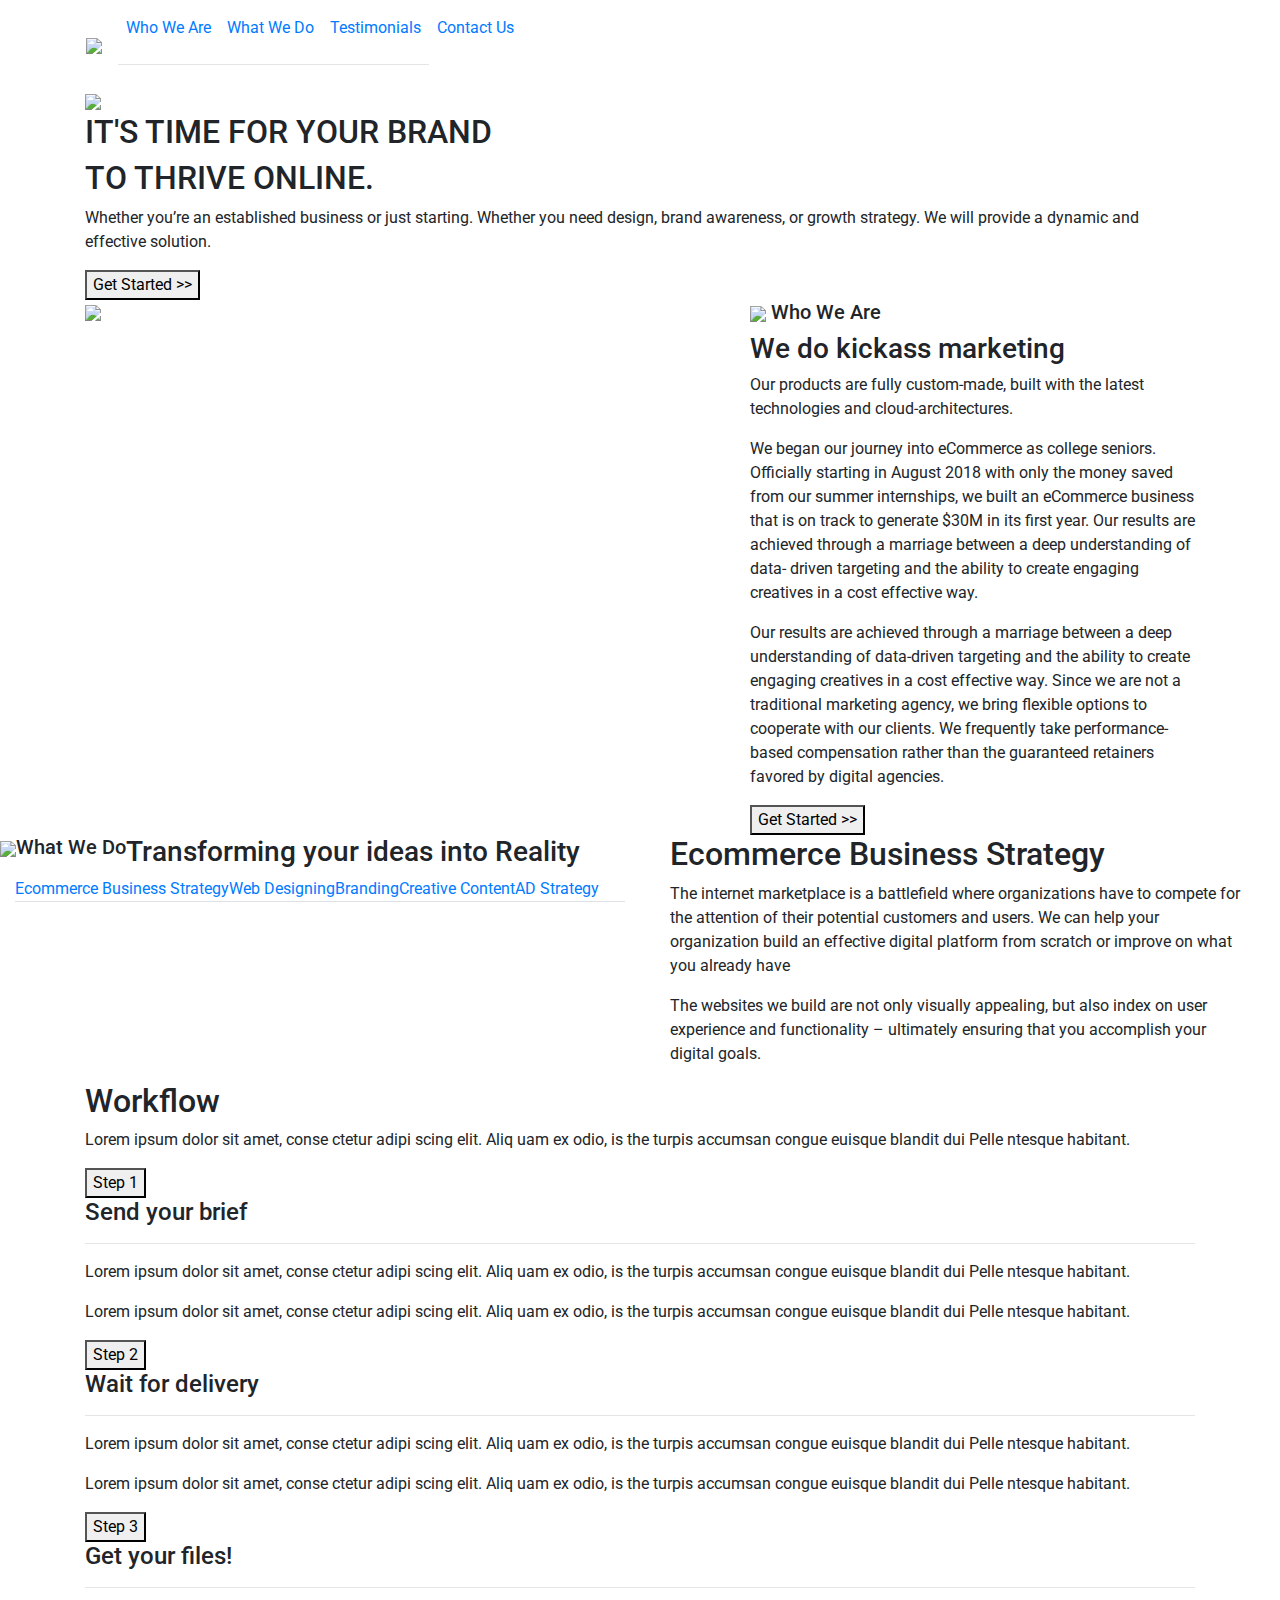
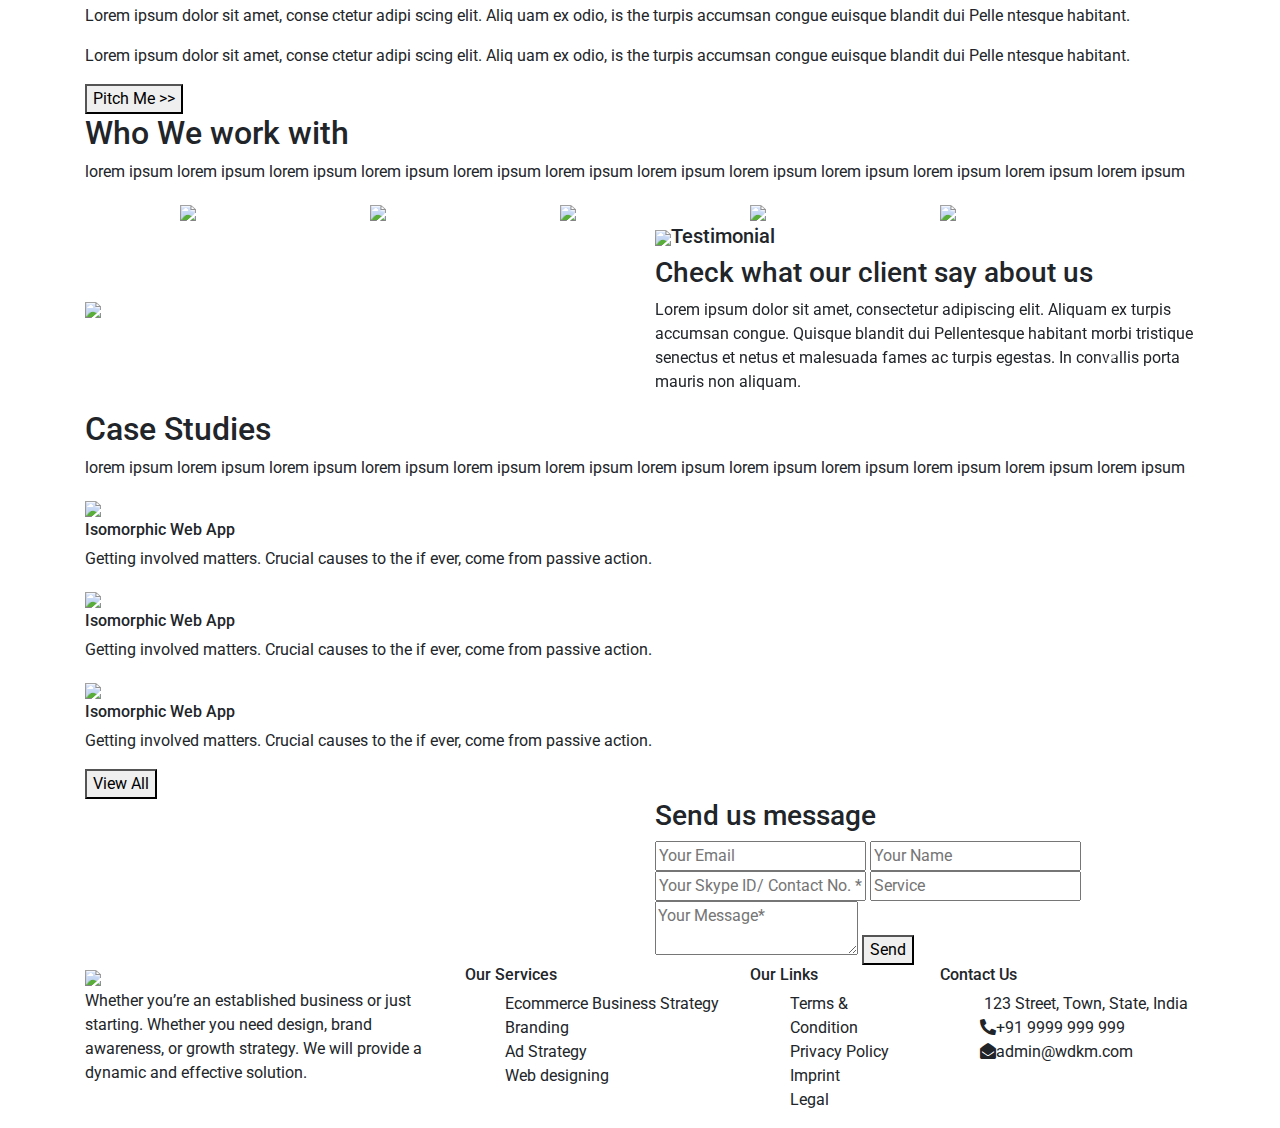
==== index.html @ 10e19248 "Add files via upload" ====
<!DOCTYPE html>
<html lang="en">
	<head>
		<title>We Do Kick Ass Marketing</title>
		<meta charset="utf-8">
		<meta name="viewport" content="width=device-width, initial-scale=1, shrink-to-fit=no">
		<link rel="icon" href="Assests/favicon.png">
		<link href="https://fonts.googleapis.com/css?family=Roboto:300,400,500,700,900" rel="stylesheet">
		<link rel="stylesheet" href="css/animate.css">
		<link rel="stylesheet" href="css/owl.carousel.min.css">
		<link rel="stylesheet" href="css/owl.theme.default.min.css">
		<link rel="stylesheet" href="https://maxcdn.bootstrapcdn.com/bootstrap/4.4.1/css/bootstrap.min.css">
		<link rel="stylesheet" href="css/style.css">
		<link rel="stylesheet" type="text/css" href="Assests/Font/style.css">
		<link rel="stylesheet" href="https://pro.fontawesome.com/releases/v5.12.0/css/all.css">
	</head>
	<body>
		<!-- Navbar Start -->

		<nav class="container navbar navbar-expand-sm">
  			<!-- Brand -->
  			<a class="navbar-brand" href="#"><img src="Assests/logo.png"></a>

  			<!-- Toggler/collapsibe Button -->
  			<button class="navbar-toggler" type="button" data-toggle="collapse" data-target="#collapsibleNavbar">
  			  <span class="navbar-toggler-icon"></span>
  			</button>

  			<!-- Navbar links -->
  			<div class="collapse navbar-collapse" id="collapsibleNavbar">
  			  <ul class="navbar-nav">
  			    <li class="nav-item">
  			      <a class="nav-link" href="#">Who We Are</a>
  			      <hr class="line_sec">
  			    </li>
  			    <li class="nav-item">
  			      <a class="nav-link" href="#">What We Do</a>
  			      <hr class="line_sec">
  			    </li>
  			    <li class="nav-item">
  			      <a class="nav-link" href="#">Testimonials</a>
  			      <hr class="line_sec">
  			    </li>
  			    <li class="nav-item">
  			      <a class="nav-link" href="#">Contact Us</a>
  			    </li>
  			  </ul>
  			</div>
		</nav>

		<!-- Navbar End -->

		<!-- Banner Section Start-->

		<section id="banner">
			<div class="container">
				<div class="banner_img">
					<img src="Assests/PNG/Banner 2.png">
				</div>
				<div class="banner_text">
					<h2>IT'S TIME
					FOR YOUR BRAND</h2>
					<h2>TO THRIVE ONLINE.</h2>
					<p>Whether you’re an established business or just starting. Whether
						you need design, brand awareness, or growth strategy. We will
						provide a dynamic and effective solution.</p>

					<button class="button1"> Get Started >></button>
				</div>					
			</div>
		</section>

		<!-- Banner Section End -->

		<!-- Who we are start -->

		<section id="whoweare">
			<div class="container">
				<div class="row">
					<div class="col-md-7 col-lg-7 col-4 col-sm-5">
						<div class="whoweare_img">
							<img src="Assests/PNG/What We Do.png">
						</div>
					</div>
					<div class="col-md-5 col-lg-5 col-8 col-sm-7">
						<div class="whoweare_text">

							<h5> <img src="Assests/PNG/Pointer.png" class="pointer">  Who We Are</h5>
							<h3>We do kickass marketing</h3>
							<p class="p1">Our products are fully custom-made, built with the latest technologies and cloud-architectures.</p>
							<p>We began our journey into eCommerce
								as college seniors. Officially starting in
								August 2018 with only the money saved
								from our summer internships, we built
								an eCommerce business that is on track
								to generate $30M in its first year. Our
								results are achieved through a marriage
								between a deep understanding of data-
								driven targeting and the ability to
								create engaging creatives in a cost
								effective way.
							</p>
							<p class="p2">Our results are achieved through a marriage between a deep
							   understanding of data-driven targeting and the ability to create
							   engaging creatives in a cost effective way. Since we are not a
							   traditional marketing agency, we bring flexible options to
							   cooperate with our clients. We frequently take performance-based
							   compensation rather than the guaranteed retainers favored by
							   digital agencies.
							</p>

							<button class="button1"> Get Started >></button>
						</div>
					</div>
				</div>					
			</div>
		</section>

		<!-- Who we are End -->

		<!-- Start Services Section ==================================== -->

<section id="services">
	<div class="container-fluid">
		<div class="row">
			<div class="col-md-6 tab_sec">
				<div class="row">
					<h5> <img src="Assests/PNG/Pointer.png" class="pointer">What We Do</h5><br/>
					<h3>Transforming your ideas into Reality </h3>
					<div class="col-md-12 col-12 col-sm-12">
						<ul class="nav nav-tabs" id="tab_col">
    						<li><a href="javascript:void(0)" onclick="openCity(event, 'London');"><div class="tablink">Ecommerce Business Strategy</div></a></li>
    						<li><a href="javascript:void(0)" onclick="openCity(event, 'Paris');"><div class="tablink">Web Designing</div></a></li>
    						<li><a href="javascript:void(0)" onclick="openCity(event, 'Tokyo');"><div class="tablink">Branding</div></a></li>
    						<li><a href="javascript:void(0)" onclick="openCity(event, 'Aus');"><div class="tablink">Creative Content </div></a></li>
    						<li><a href="javascript:void(0)" onclick="openCity(event, 'Germany');"><div class="tablink">AD Strategy</div></a></li>
  						</ul>
  					</div>
  				</div>
  			</div>
  			<div class="col-md-6 box_2">
    			<div class="tab-content">
    				<div id="London" class="container city">
    					<h2>Ecommerce Business Strategy</h2>
    					<p>The internet marketplace is a battlefield where organizations have to compete for the attention of their potential customers and users. We can help your organization build an effective digital platform from scratch or improve on what you already have</p>
    					<p>The websites we build are not only visually appealing, but also index on user experience and functionality – ultimately ensuring that you accomplish your digital goals.</p>
  					</div>
  					<div id="Paris" class="container city" style="display:none">
  				  		<h2>Web Designing</h2>
    					<p>The internet marketplace is a battlefield where organizations have to compete for the attention of their potential customers and users. We can help your organization build an effective digital platform from scratch or improve on what you already have</p>
    					<p>The websites we build are not only visually appealing, but also index on user experience and functionality – ultimately ensuring that you accomplish your digital goals.</p>
  					</div>
  					<div id="Tokyo" class="container city" style="display:none">
  						<h2>Branding</h2>
    					<p>The internet marketplace is a battlefield where organizations have to compete for the attention of their potential customers and users. We can help your organization build an effective digital platform from scratch or improve on what you already have</p>
    					<p>The websites we build are not only visually appealing, but also index on user experience and functionality – ultimately ensuring that you accomplish your digital goals.</p>
  					</div>
  					<div id="Aus" class="container city" style="display:none">
  						<h2>Creative Content</h2>
    					<p>The internet marketplace is a battlefield where organizations have to compete for the attention of their potential customers and users. We can help your organization build an effective digital platform from scratch or improve on what you already have</p>
    					<p>The websites we build are not only visually appealing, but also index on user experience and functionality – ultimately ensuring that you accomplish your digital goals.</p>
  					</div>
  					<div id="Germany" class="container city" style="display:none">
  						<h2>AD Strategy</h2>
    					<p>The internet marketplace is a battlefield where organizations have to compete for the attention of their potential customers and users. We can help your organization build an effective digital platform from scratch or improve on what you already have</p>
    					<p>The websites we build are not only visually appealing, but also index on user experience and functionality – ultimately ensuring that you accomplish your digital goals.</p>
  					</div>
  				</div>
  			</div> 		<!-- End row -->
  		</div>
	</div>   	<!-- End container -->
</section>   
	
		<!-- End section -->

		<!-- Workflow Start -->

		<section id="workflow">
			<div class="container">
				<div class="section-heading">
					<h2>Workflow</h2>
				</div>
				<p class="pitch">Lorem ipsum dolor sit amet, conse ctetur adipi scing elit. Aliq uam ex odio, is the turpis accumsan congue euisque blandit dui Pelle ntesque habitant.</p>

				<div class="owlCarousel owl-carousel box-wrap">
					<div class="item">
						<div class="box">
							<button class="button2"> Step 1</button>
							<h4>Send your brief</h4>
							<hr/>
							<p>Lorem ipsum dolor sit amet, conse ctetur adipi scing elit. Aliq uam ex odio, is the turpis accumsan congue euisque blandit dui Pelle ntesque habitant.</p>
							<p>Lorem ipsum dolor sit amet, conse ctetur adipi scing elit. Aliq uam ex odio, is the turpis accumsan congue euisque blandit dui Pelle ntesque habitant.</p>
						</div>
					</div>

					<div class="item">
						<div class="box">
							<button class="button2"> Step 2</button>
							<h4>Wait for delivery</h4>
							<hr/>
							<p>Lorem ipsum dolor sit amet, conse ctetur adipi scing elit. Aliq uam ex odio, is the turpis accumsan congue euisque blandit dui Pelle ntesque habitant.</p>
							<p>Lorem ipsum dolor sit amet, conse ctetur adipi scing elit. Aliq uam ex odio, is the turpis accumsan congue euisque blandit dui Pelle ntesque habitant.</p>
						</div>
					</div>

					<div class="item">
						<div class="box">
							<button class="button2"> Step 3</button>
							<h4>Get your files!</h4>
							<hr/>
							<p>Lorem ipsum dolor sit amet, conse ctetur adipi scing elit. Aliq uam ex odio, is the turpis accumsan congue euisque blandit dui Pelle ntesque habitant.</p>
							<p>Lorem ipsum dolor sit amet, conse ctetur adipi scing elit. Aliq uam ex odio, is the turpis accumsan congue euisque blandit dui Pelle ntesque habitant.</p>
						</div>
					</div>
				</div>
					<div class="pitch">
						<button class="button1"> Pitch Me >></button>
					</div>

			</div>
		</section>

		<!-- Workflow End -->

		<!-- Who we work with Start -->

		<section id="whowework">
			<div class="container">
				<div class="section-heading">
					<h2>Who We work with</h2>
				</div>
				<div class="head_text">
					<p>lorem ipsum lorem ipsum lorem ipsum lorem ipsum lorem ipsum lorem ipsum lorem ipsum lorem ipsum lorem ipsum lorem ipsum lorem ipsum lorem ipsum</p>
				</div>

				<div class="gallery">
					<div class="row">
						<div class="col-md-1 col-lg-1"></div>
						<div class="col-md-2 col-lg-2 col-4">
							<img src="Assests/PNG/Publisher1.png">
						</div>
						<div class="col-md-2 col-lg-2 col-4">
							<img src="Assests/PNG/Publisher1.png">
						</div>
						<div class="col-md-2 col-lg-2 col-4">
							<img src="Assests/PNG/Publisher1.png">
						</div>
						<div class="col-md-2 col-lg-2 col-4">
							<img src="Assests/PNG/Publisher1.png">
						</div>
						<div class="col-md-2 col-lg-2 col-4">
							<img src="Assests/PNG/Publisher1.png">
						</div>
						<div class="col-md-1 col-lg-1"></div>
					</div>
				</div>

			</div>
		</section>

		<!-- Who we work with ends -->

		<!-- Testimonial Start  -->

		<section id="testimonial_sec" class="sec_padding">
			<div class="container">
				<div class="row">
					<div class="col-md-6">	
					</div>
					<div class="col-md-6 col-12">
						<div class="head_sec">
							<h5> <img src="Assests/PNG/Pointer.png" class="pointer">Testimonial</h5>
							<h3>Check what our client say about us</h3>
						</div>
					</div>
				</div>

				<div id="demo" class="carousel slide" data-ride="carousel">

  					<!-- Indicators -->
  					<!-- <ul class="carousel-indicators">
  					  <li data-target="#demo" data-slide-to="0" class="active"></li>
  					  <li data-target="#demo" data-slide-to="1"></li>
  					  <li data-target="#demo" data-slide-to="2"></li>
  					</ul> -->
  
  					<!-- The slideshow -->
  					<div class="carousel-inner">
  					  	<div class="carousel-item active">
  					  		<div class="row">
  					  			<div class="col-md-6 col-12">
  					    			<div class="avatar">
										<img src="Assests/avatar.png">
									</div>
								</div>
								<div class="col-md-6 col-12">
									<div class="text_sec">
										<p>Lorem ipsum dolor sit amet, consectetur adipiscing elit. Aliquam ex turpis accumsan congue. Quisque blandit dui Pellentesque habitant morbi tristique senectus et netus et malesuada fames ac turpis egestas. In convallis porta mauris non aliquam.</p>
									</div>
								</div>
							</div>
  					  	</div>
  					  	<div class="carousel-item">
  					  		<div class="row">
  					  			<div class="col-md-6 col-12">
  					    			<div class="avatar">
										<img src="Assests/avatar.png">
									</div>
								</div>
								<div class="col-md-6 col-12">
									<div class="text_sec">
										<p>Lorem ipsum dolor sit amet, consectetur adipiscing elit. Aliquam ex turpis accumsan congue. Quisque blandit dui Pellentesque habitant morbi tristique senectus et netus et malesuada fames ac turpis egestas. In convallis porta mauris non aliquam.</p>
									</div>
								</div>
							</div>
  					  	</div>
  					</div>
  
 					<!-- Left and right controls -->
 					<a class="carousel-control-prev" href="#demo" data-slide="prev">
 					  <span class="carousel-control-prev-icon"></span>
 					</a>
 					<a class="carousel-control-next" href="#demo" data-slide="next">
 					  <span class="carousel-control-next-icon"></span>
 					</a>
				</div>

			</div>
		</section>


		<!-- Testimonial Ends  -->

		<!-- Case Studies Start  -->

		<section id="casestudy">
			<div class="container">
				<div class="section-heading">
					<h2>Case Studies</h2>
				</div>
				<div class="head_text">
					<p>lorem ipsum lorem ipsum lorem ipsum lorem ipsum lorem ipsum lorem ipsum lorem ipsum lorem ipsum lorem ipsum lorem ipsum lorem ipsum lorem ipsum</p>
				</div>
				<div class="owlCarousel owl-carousel study-sec">
					<div class="item">
							<div class="boxstudy">
								<img src="Assests/PNG/Case Study 1-image.png">
								<h6>Isomorphic Web App</h6>
								<p>Getting involved matters.
								   Crucial causes to the if ever,
								   come from passive action.
								</p>
							</div>
					</div>
					<div class="item">
						<div class="boxstudy">
							<img src="Assests/PNG/Case Study 2-image.png">
							<h6>Isomorphic Web App</h6>
							<p>Getting involved matters.
							   Crucial causes to the if ever,
							   come from passive action.
							</p>
						</div>
					</div>
					<div class="item">
						<div class="boxstudy">
							<img src="Assests/PNG/Case Study 3-image.png">
							<h6>Isomorphic Web App</h6>
							<p>Getting involved matters.
							   Crucial causes to the if ever,
							   come from passive action.
							</p>
						</div>
					</div>
				</div>
				<div class="pitch">
					<button class="button1"> View All </button>
				</div>
			</div>
		</section>

		<section id="casestudy1">
			<div class="container">
				<div class="row">
					<div class="col-md-6"></div>
					<div class="col-md-6 col-12">
						<div class="contact-box">
							<h3>Send us message</h3>
							<div class="contact-form">
                		        <form name="contform" action="form.php" method="post" onsubmit="return validation()";>
                		            <input type="text" class="input" name="email" placeholder="Your Email">
                		            <input type="text" class="input" name="name" placeholder="Your Name "> 
                		            <input type="text" class="input"  name="contact" placeholder="Your Skype ID/ Contact No. *">
                		            <input type="text" class="input" name="company" placeholder="Service">
                		            <textarea name="msg" class="input" placeholder="Your Message*"></textarea>
                		            <button type="submit" class="button1" id="send">Send</button>										
                		        </form>
                		    </div>
						</div>
					</div>
				</div>
				<div class="row foot_section">
					<div class="col-md-4 col-6">
						<div class="foot_sec1">
							<img src="Assests/logo.png">
							<p>Whether you’re an established business or just starting.
							Whether you need design, brand awareness, or growth
							strategy. We will provide a dynamic and effective solution.
							</p>
						</div>
					</div>
					<div class="col-md-3 serv1">
						<h6>Our Services</h6>
						<ul style="list-style: none;">
							<li>Ecommerce Business Strategy</li>
							<li>Branding</li>
							<li>Ad Strategy</li>
							<li>Web designing</li>
						</ul>
					</div>
					<div class="col-md-2 link1">
						<h6>Our Links</h6>
						<ul style="list-style: none;">
							<li>Terms & Condition</li>
							<li>Privacy Policy</li>
							<li>Imprint</li>
							<li>Legal</li>
						</ul>
					</div>
					<div class="col-md-3 col-6">
						<h6>Contact Us</h6>
						<ul style="list-style: none;">
							<li><i class="fa fa-location"></i> 123 Street, Town, State, India</li>
							<li><i class="fa fa-phone-alt"></i>+91 9999 999 999</li>
							<li><i class="fa fa-envelope-open"></i>admin@wdkm.com</li>
						</ul>
					</div>
				</div>
			</div>
		</section>

		<!-- Case studies End -->

		<script src="https://ajax.googleapis.com/ajax/libs/jquery/3.4.1/jquery.min.js"></script><!-- 
  		<script src="https://cdnjs.cloudflare.com/ajax/libs/popper.js/1.16.0/umd/popper.min.js"></script> -->
  		<script src="https://maxcdn.bootstrapcdn.com/bootstrap/4.4.1/js/bootstrap.min.js"></script>
  		<script src="js/owl.carousel.min.js"></script>
  		<script type="text/javascript">
  			$('.owl-carousel').owlCarousel({
    			items:3,
          		autoplay: false,
          		margin:20,
          		URLhashListener:true,
          		autoplayHoverPause:true,
          		startPosition: 'URLHash',
          		responsive:{
          		0:{
          		    items:1.5,
          		    margin: 10,
          		    center: true,
          		    autoplay: true,
          		    autoplayTimeout:3000,
          		    loop: true
          		},
          		600:{
          		    items:2.2,
          		    margin: 0,
          		    center: true
          		},
          		1000:{
          		    items:3
          		}
        	}    
			});

			function openCity(evt, cityName) {
			  var i, x, tablinks;
			  x = document.getElementsByClassName("city");
			  for (i = 0; i < x.length; i++) {
			    x[i].style.display = "none";
			  }
			  tablinks = document.getElementsByClassName("tablink");
			  for (i = 0; i < x.length; i++) {
			    tablinks[i].className = tablinks[i].className.replace(" w3-border-red", "");
			  }
			  document.getElementById(cityName).style.display = "block";
			  evt.currentTarget.firstElementChild.className += " w3-border-red";
			}
  		</script>
	</body>
</html>
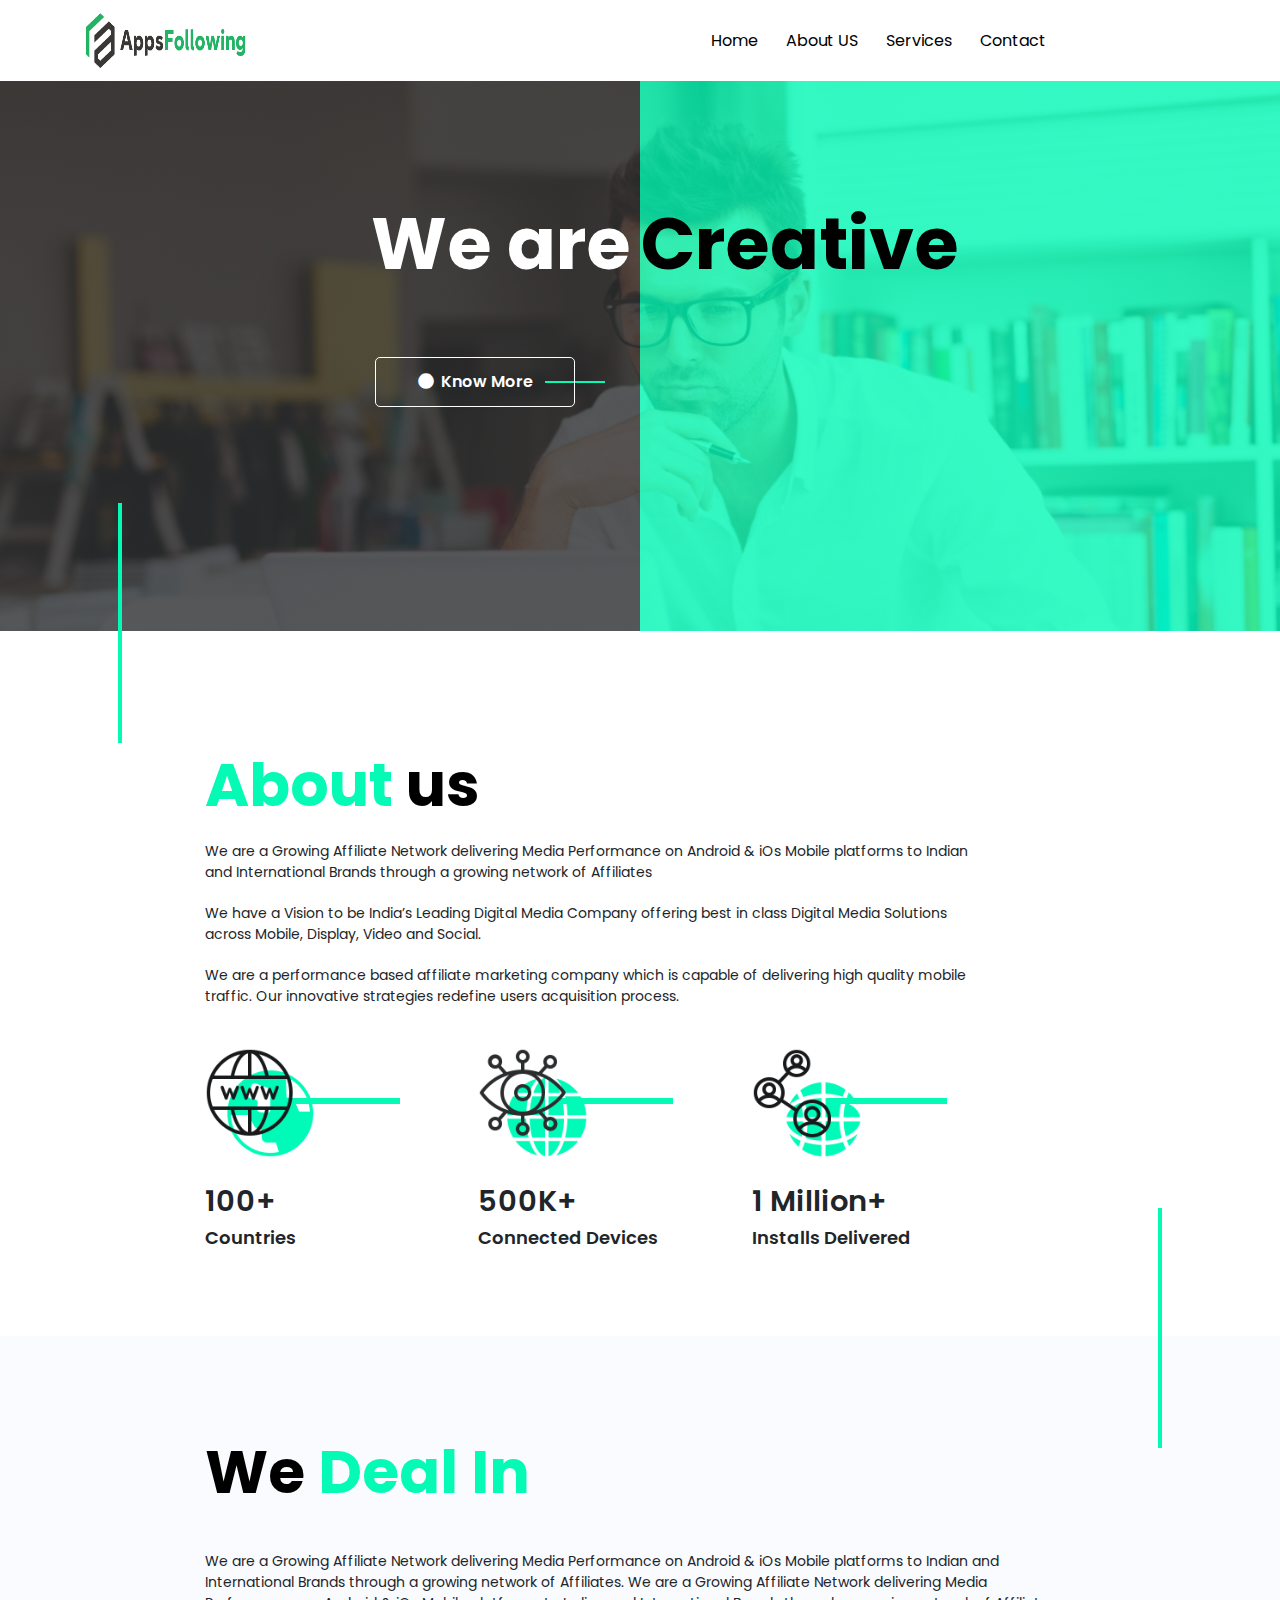
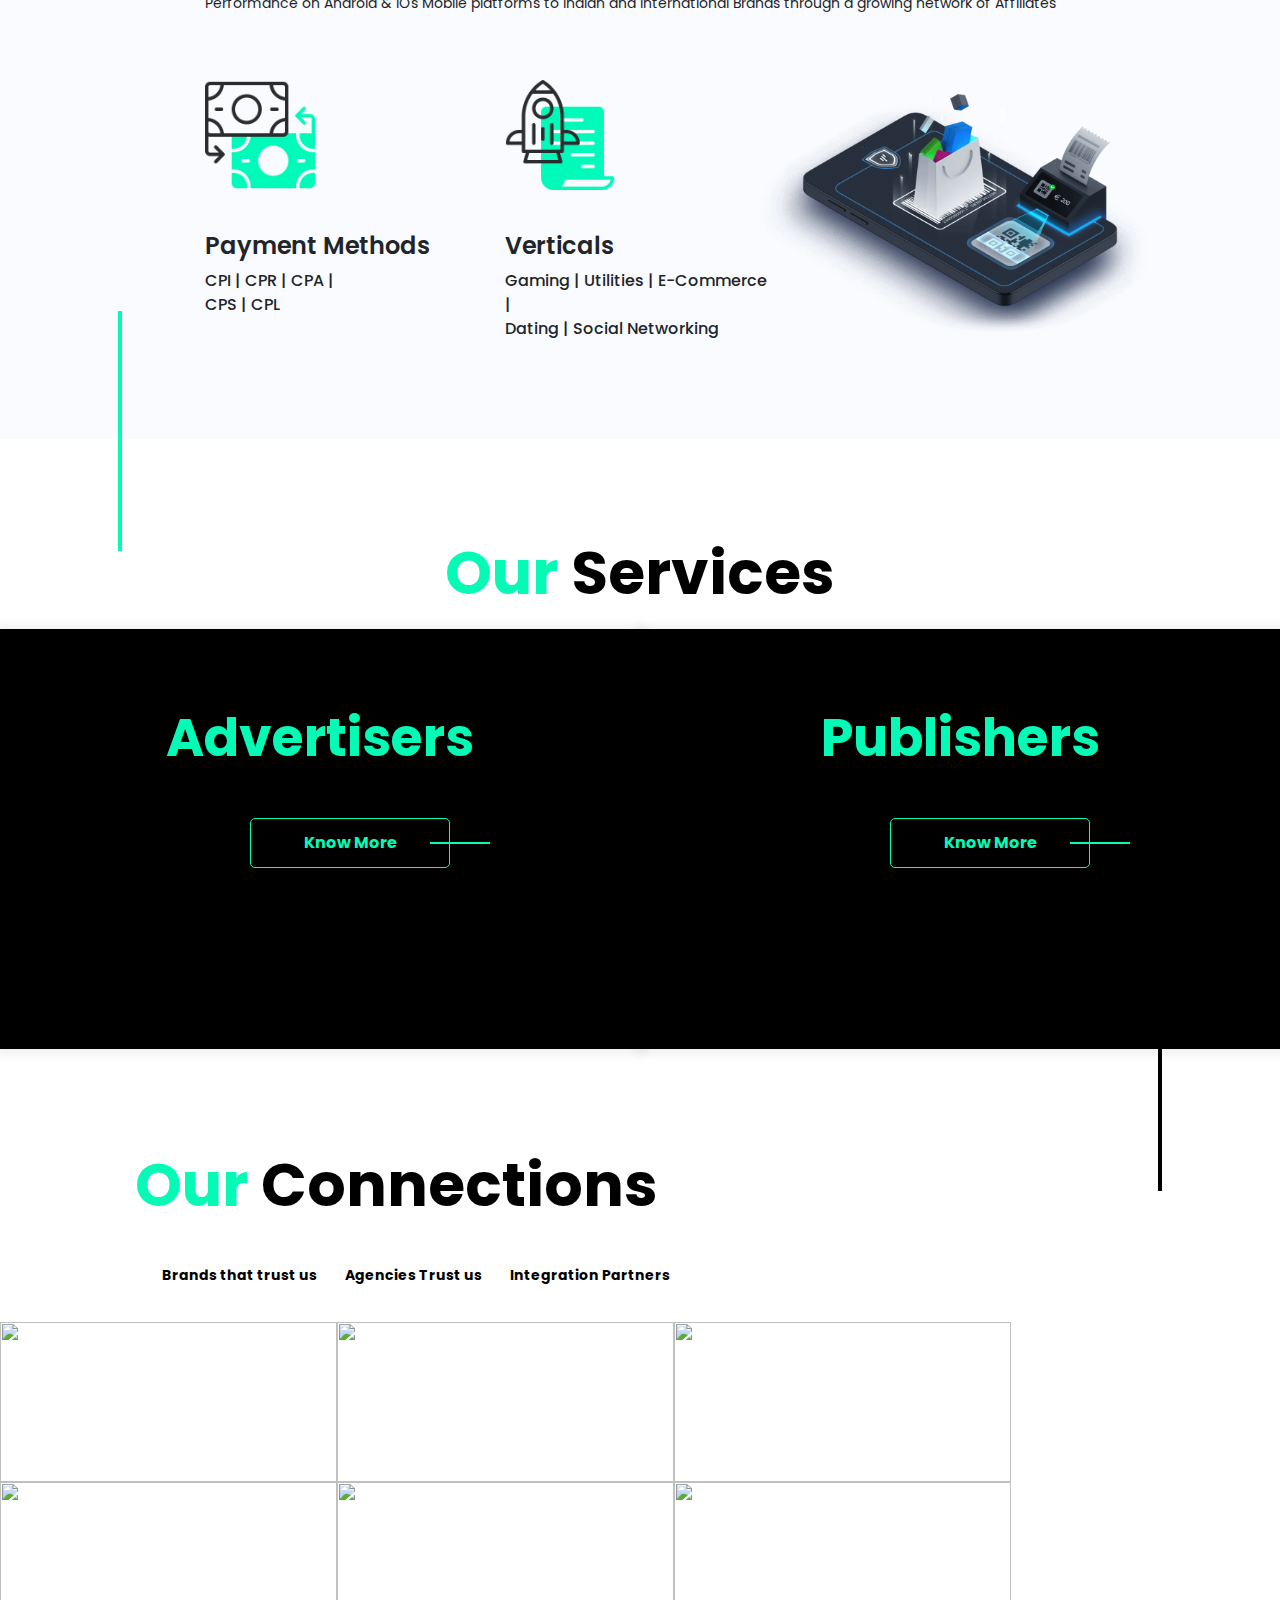
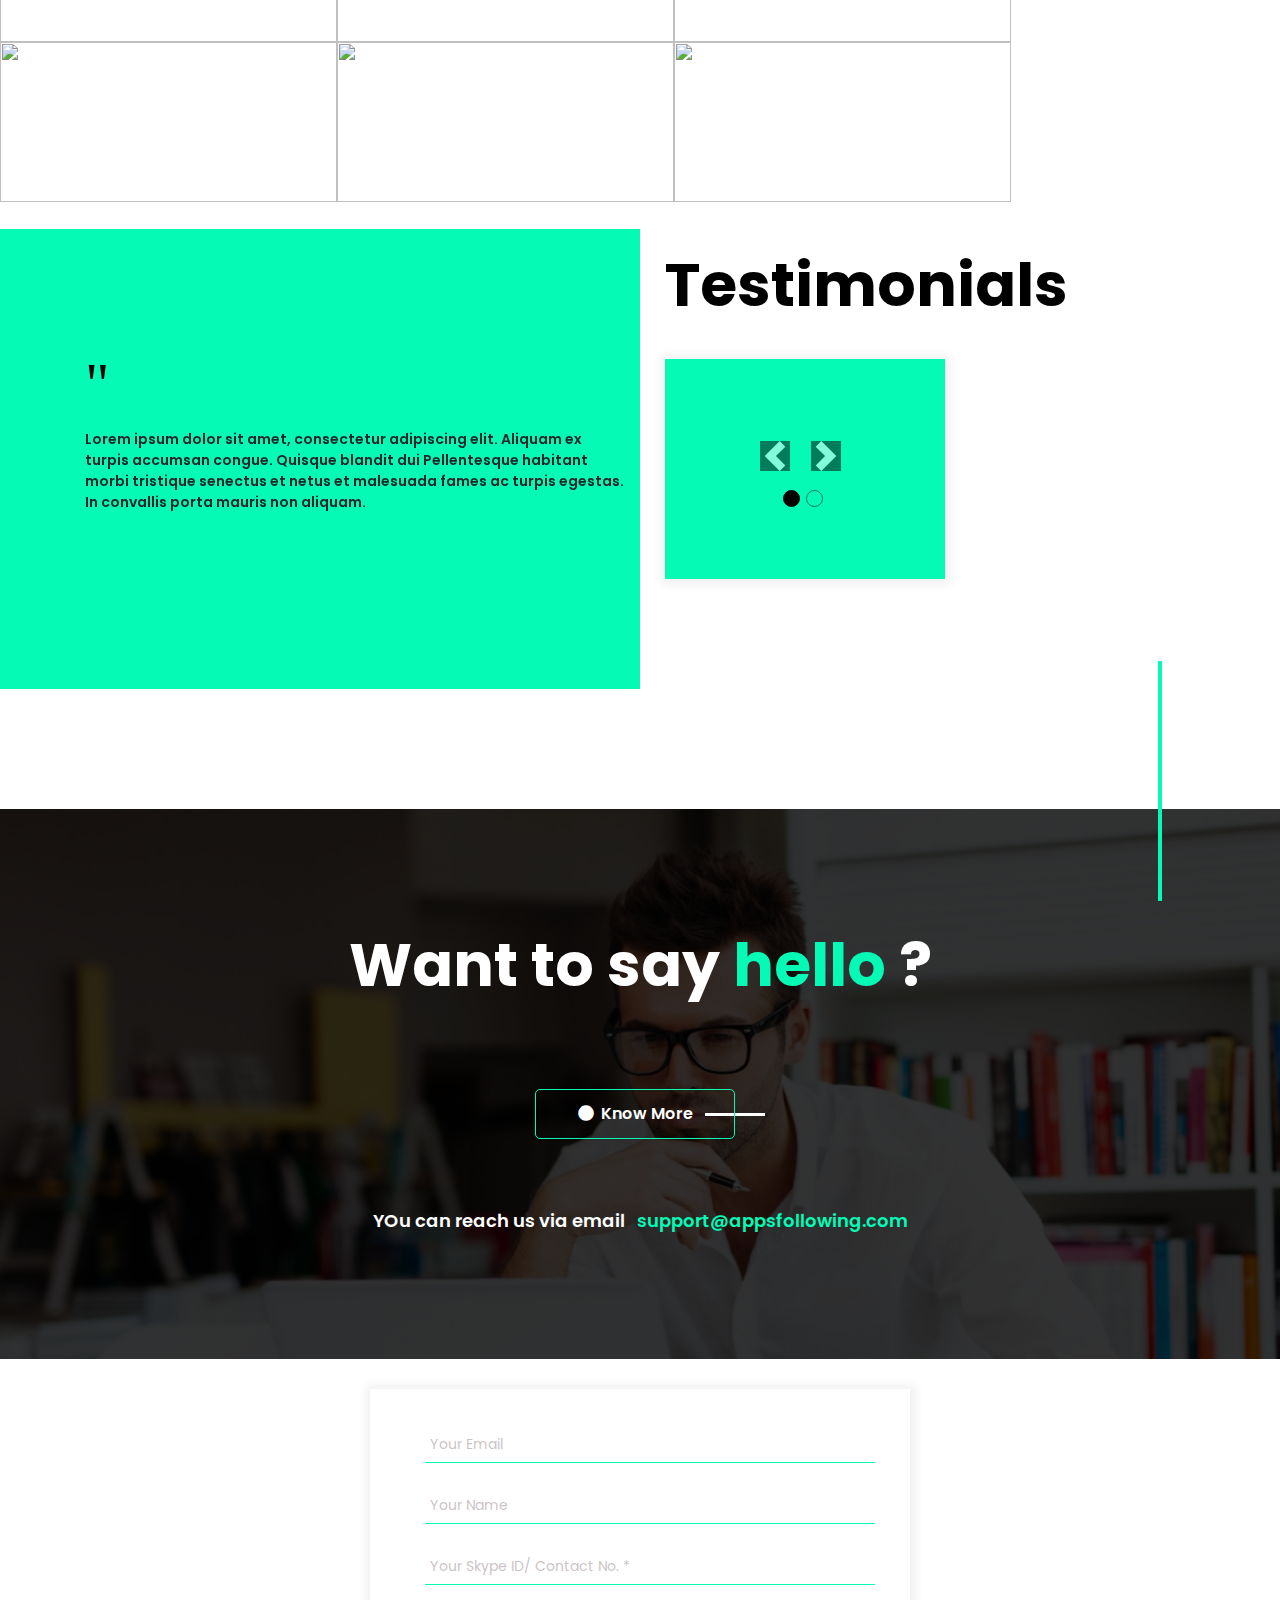
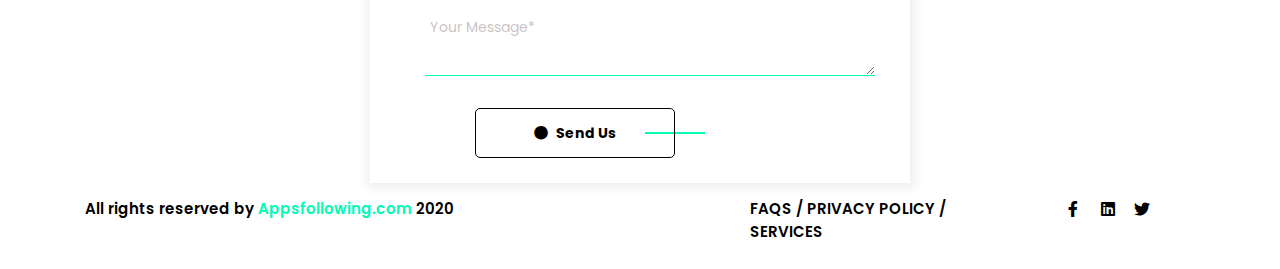
==== commit 7d9d25ab: "Add files via upload" ====
--- a/index.html
+++ b/index.html
@@ -11,7 +11,6 @@
 		<link rel="stylesheet" href="css/owl.theme.default.min.css">
 		<link rel="stylesheet" href="https://maxcdn.bootstrapcdn.com/bootstrap/4.4.1/css/bootstrap.min.css">
 		<link rel="stylesheet" href="css/style.css">
-		<link rel="stylesheet" type="text/css" href="Assests/Font/style.css">
 		<link rel="stylesheet" href="https://pro.fontawesome.com/releases/v5.12.0/css/all.css">
 	</head>
 	<body>
@@ -30,19 +29,19 @@
   			<div class="collapse navbar-collapse" id="collapsibleNavbar">
   			  <ul class="navbar-nav">
   			    <li class="nav-item">
-  			      <a class="nav-link" href="#">Who We Are</a>
+  			      <a class="nav-link" href="#">Home</a>
   			      <hr class="line_sec">
   			    </li>
   			    <li class="nav-item">
-  			      <a class="nav-link" href="#">What We Do</a>
+  			      <a class="nav-link" href="#testimonial_sec">About US</a>
   			      <hr class="line_sec">
   			    </li>
   			    <li class="nav-item">
-  			      <a class="nav-link" href="#">Testimonials</a>
+  			      <a class="nav-link" href="#services">Services</a>
   			      <hr class="line_sec">
   			    </li>
   			    <li class="nav-item">
-  			      <a class="nav-link" href="#">Contact Us</a>
+  			      <a class="nav-link" href="#casestudy1">Contact</a>
   			    </li>
   			  </ul>
   			</div>
@@ -53,212 +52,219 @@
 		<!-- Banner Section Start-->
 
 		<section id="banner">
+			<div class="overlay"></div>	
 			<div class="container">
-				<div class="banner_img">
-					<img src="Assests/PNG/Banner 2.png">
-				</div>
 				<div class="banner_text">
-					<h2>IT'S TIME
-					FOR YOUR BRAND</h2>
-					<h2>TO THRIVE ONLINE.</h2>
-					<p>Whether you’re an established business or just starting. Whether
-						you need design, brand awareness, or growth strategy. We will
-						provide a dynamic and effective solution.</p>
-
-					<button class="button1"> Get Started >></button>
-				</div>					
+					<h1>We are  <span style="color: #000 !important; margin-left: 10px;">Creative</span></h1>
+					<a href="#whoweare"><button class="button1"> <i class="fa fa-circle"></i> Know More</button></a>
+					<hr class="but1"/>
+				</div>				
 			</div>
 		</section>
 
 		<!-- Banner Section End -->
+
+		<hr class="sec-div"/>
 
 		<!-- Who we are start -->
 
 		<section id="whoweare">
 			<div class="container">
-				<div class="row">
-					<div class="col-md-7 col-lg-7 col-4 col-sm-5">
-						<div class="whoweare_img">
-							<img src="Assests/PNG/What We Do.png">
-						</div>
-					</div>
-					<div class="col-md-5 col-lg-5 col-8 col-sm-7">
+				<div class="sec-heading">
+					<h1>About <span>us</span></h1>
+				</div>
 						<div class="whoweare_text">
-
-							<h5> <img src="Assests/PNG/Pointer.png" class="pointer">  Who We Are</h5>
-							<h3>We do kickass marketing</h3>
-							<p class="p1">Our products are fully custom-made, built with the latest technologies and cloud-architectures.</p>
-							<p>We began our journey into eCommerce
-								as college seniors. Officially starting in
-								August 2018 with only the money saved
-								from our summer internships, we built
-								an eCommerce business that is on track
-								to generate $30M in its first year. Our
-								results are achieved through a marriage
-								between a deep understanding of data-
-								driven targeting and the ability to
-								create engaging creatives in a cost
-								effective way.
-							</p>
-							<p class="p2">Our results are achieved through a marriage between a deep
-							   understanding of data-driven targeting and the ability to create
-							   engaging creatives in a cost effective way. Since we are not a
-							   traditional marketing agency, we bring flexible options to
-							   cooperate with our clients. We frequently take performance-based
-							   compensation rather than the guaranteed retainers favored by
-							   digital agencies.
-							</p>
-
-							<button class="button1"> Get Started >></button>
-						</div>
-					</div>
-				</div>					
+							<p>We are a Growing Affiliate Network delivering Media Performance on Android & iOs Mobile platforms to Indian and International Brands through a growing network of Affiliates</p>
+							<p>We have a Vision to be India’s Leading Digital Media Company offering best in class Digital Media Solutions across Mobile, Display, Video and Social.</p>
+							<p>We are a performance based affiliate marketing company which is capable of delivering high quality mobile traffic. Our innovative strategies redefine users acquisition process.</p>
+							<div class="row">
+								<div class="col-md-4 col-4">
+									<div class="ico_img">
+										<img src="Assests/countries.png">
+									</div>
+									<hr class="but2"/>
+									<h4>100+</h4>
+									<h6>Countries</h6>
+								</div>
+								<div class="col-md-4 col-4">
+									<div class="ico_img">
+										<img src="Assests/connected-devices.png">
+									</div>
+									<hr class="but2"/>
+									<h4>500K+</h4>
+									<h6>Connected Devices</h6>
+								</div>
+								<div class="col-md-4 col-4">
+									<div class="ico_img">
+										<img src="Assests/installs-delivered.png">
+									</div>
+									<hr class="but2"/>
+									<h4>1 Million+</h4>
+									<h6>Installs Delivered</h6>
+								</div>
+							</div>
+						</div>					
 			</div>
 		</section>
 
 		<!-- Who we are End -->
 
+		<hr class="sec-div" style="float: right; right: 0px" />
+
 		<!-- Start Services Section ==================================== -->
 
-<section id="services">
-	<div class="container-fluid">
-		<div class="row">
-			<div class="col-md-6 tab_sec">
-				<div class="row">
-					<h5> <img src="Assests/PNG/Pointer.png" class="pointer">What We Do</h5><br/>
-					<h3>Transforming your ideas into Reality </h3>
-					<div class="col-md-12 col-12 col-sm-12">
-						<ul class="nav nav-tabs" id="tab_col">
-    						<li><a href="javascript:void(0)" onclick="openCity(event, 'London');"><div class="tablink">Ecommerce Business Strategy</div></a></li>
-    						<li><a href="javascript:void(0)" onclick="openCity(event, 'Paris');"><div class="tablink">Web Designing</div></a></li>
-    						<li><a href="javascript:void(0)" onclick="openCity(event, 'Tokyo');"><div class="tablink">Branding</div></a></li>
-    						<li><a href="javascript:void(0)" onclick="openCity(event, 'Aus');"><div class="tablink">Creative Content </div></a></li>
-    						<li><a href="javascript:void(0)" onclick="openCity(event, 'Germany');"><div class="tablink">AD Strategy</div></a></li>
-  						</ul>
-  					</div>
-  				</div>
-  			</div>
-  			<div class="col-md-6 box_2">
-    			<div class="tab-content">
-    				<div id="London" class="container city">
-    					<h2>Ecommerce Business Strategy</h2>
-    					<p>The internet marketplace is a battlefield where organizations have to compete for the attention of their potential customers and users. We can help your organization build an effective digital platform from scratch or improve on what you already have</p>
-    					<p>The websites we build are not only visually appealing, but also index on user experience and functionality – ultimately ensuring that you accomplish your digital goals.</p>
-  					</div>
-  					<div id="Paris" class="container city" style="display:none">
-  				  		<h2>Web Designing</h2>
-    					<p>The internet marketplace is a battlefield where organizations have to compete for the attention of their potential customers and users. We can help your organization build an effective digital platform from scratch or improve on what you already have</p>
-    					<p>The websites we build are not only visually appealing, but also index on user experience and functionality – ultimately ensuring that you accomplish your digital goals.</p>
-  					</div>
-  					<div id="Tokyo" class="container city" style="display:none">
-  						<h2>Branding</h2>
-    					<p>The internet marketplace is a battlefield where organizations have to compete for the attention of their potential customers and users. We can help your organization build an effective digital platform from scratch or improve on what you already have</p>
-    					<p>The websites we build are not only visually appealing, but also index on user experience and functionality – ultimately ensuring that you accomplish your digital goals.</p>
-  					</div>
-  					<div id="Aus" class="container city" style="display:none">
-  						<h2>Creative Content</h2>
-    					<p>The internet marketplace is a battlefield where organizations have to compete for the attention of their potential customers and users. We can help your organization build an effective digital platform from scratch or improve on what you already have</p>
-    					<p>The websites we build are not only visually appealing, but also index on user experience and functionality – ultimately ensuring that you accomplish your digital goals.</p>
-  					</div>
-  					<div id="Germany" class="container city" style="display:none">
-  						<h2>AD Strategy</h2>
-    					<p>The internet marketplace is a battlefield where organizations have to compete for the attention of their potential customers and users. We can help your organization build an effective digital platform from scratch or improve on what you already have</p>
-    					<p>The websites we build are not only visually appealing, but also index on user experience and functionality – ultimately ensuring that you accomplish your digital goals.</p>
-  					</div>
-  				</div>
-  			</div> 		<!-- End row -->
-  		</div>
-	</div>   	<!-- End container -->
-</section>   
+		<section id="services">
+			<div class="container">
+				<div class="sec-heading">
+					<h1><span>We</span> Deal In</h1>
+				</div>
+				<div class="text_sec">
+					<p>We are a Growing Affiliate Network delivering Media Performance on Android & iOs Mobile platforms to Indian and International Brands through a growing network of Affiliates. We are a Growing Affiliate Network delivering Media Performance on Android & iOs Mobile platforms to Indian and International Brands through a growing network of Affiliates</p>
+					<div class="row">
+						<div class="col-md-4">
+							<div class="ico_img">
+								<img src="Assests/payment-methods.png">
+							</div>
+							<h4>Payment Methods</h4>
+							<h6>CPI | CPR | CPA | <br> CPS | CPL </h6>
+						</div>
+						<div class="col-md-4">
+							<div class="ico_img">
+								<img src="Assests/verticals.png">
+							</div>
+							<h4>Verticals</h4>
+							<h6>Gaming | Utilities | E-Commerce |<br> Dating | Social 
+							Networking</h6>
+						</div>
+					</div>
+				</div>
+				<div class="float_img">
+					<img src="Assests/Instore.png">
+				</div>
+			</div>
+		</section>   
 	
 		<!-- End section -->
 
+		<hr class="sec-div"/>
+
 		<!-- Workflow Start -->
 
 		<section id="workflow">
-			<div class="container">
+			<div class="container-fluid">
 				<div class="section-heading">
-					<h2>Workflow</h2>
-				</div>
-				<p class="pitch">Lorem ipsum dolor sit amet, conse ctetur adipi scing elit. Aliq uam ex odio, is the turpis accumsan congue euisque blandit dui Pelle ntesque habitant.</p>
-
-				<div class="owlCarousel owl-carousel box-wrap">
-					<div class="item">
-						<div class="box">
-							<button class="button2"> Step 1</button>
-							<h4>Send your brief</h4>
-							<hr/>
-							<p>Lorem ipsum dolor sit amet, conse ctetur adipi scing elit. Aliq uam ex odio, is the turpis accumsan congue euisque blandit dui Pelle ntesque habitant.</p>
-							<p>Lorem ipsum dolor sit amet, conse ctetur adipi scing elit. Aliq uam ex odio, is the turpis accumsan congue euisque blandit dui Pelle ntesque habitant.</p>
-						</div>
-					</div>
-
-					<div class="item">
-						<div class="box">
-							<button class="button2"> Step 2</button>
-							<h4>Wait for delivery</h4>
-							<hr/>
-							<p>Lorem ipsum dolor sit amet, conse ctetur adipi scing elit. Aliq uam ex odio, is the turpis accumsan congue euisque blandit dui Pelle ntesque habitant.</p>
-							<p>Lorem ipsum dolor sit amet, conse ctetur adipi scing elit. Aliq uam ex odio, is the turpis accumsan congue euisque blandit dui Pelle ntesque habitant.</p>
-						</div>
-					</div>
-
-					<div class="item">
-						<div class="box">
-							<button class="button2"> Step 3</button>
-							<h4>Get your files!</h4>
-							<hr/>
-							<p>Lorem ipsum dolor sit amet, conse ctetur adipi scing elit. Aliq uam ex odio, is the turpis accumsan congue euisque blandit dui Pelle ntesque habitant.</p>
-							<p>Lorem ipsum dolor sit amet, conse ctetur adipi scing elit. Aliq uam ex odio, is the turpis accumsan congue euisque blandit dui Pelle ntesque habitant.</p>
-						</div>
-					</div>
-				</div>
-					<div class="pitch">
-						<button class="button1"> Pitch Me >></button>
-					</div>
+					<div class="sec-heading">
+						<h1>Our <span>Services</span></h1>
+					</div>
+				</div>
+				<div class="row bg_black">
+					<div class="col-md-6 col-12 box">
+						<div class="before_hover_text">
+							<h2>Advertisers</h2>
+							<div class="pitch">
+								<a href="#casestudy1"><button class="button1"> Know More</button></a>
+								<hr class="but1">
+							</div>
+						</div>
+						<div class="box_overlay">
+							<h3>Advertisers</h3>
+							<ul>
+								<li>No monthly fixed charges</li>
+								<li>Multiple campaigns from one account</li>
+								<li>Geo targeted advertising</li>
+								<li>Fraud control duplicate IP signature</li>
+								<li>Fraud control unique order signature</li>
+							</ul>
+						</div>
+					</div>
+					<div class="col-md-6 col-12 box">
+						<div class="before_hover_text">
+							<h2>Publishers</h2>
+							<div class="pitch">
+								<a href="#casestudy1"><button class="button1"> Know More</button></a>
+								<hr class="but1">
+							</div>
+						</div>
+						<div class="box_overlay">
+							<h3>Publishers</h3>
+							<ul>
+								<li>Reliable conversion tracking</li>
+								<li>Top campaign in every vertical</li>
+								<li>Detailed reporting</li>
+								<li>Simple link and creative delivery tools</li>
+								<li>Flexible commissions</li>
+							</ul>
+						</div>
+					</div>
+				</div>
 
 			</div>
 		</section>
 
 		<!-- Workflow End -->
 
-		<!-- Who we work with Start -->
-
-		<section id="whowework">
-			<div class="container">
-				<div class="section-heading">
-					<h2>Who We work with</h2>
-				</div>
-				<div class="head_text">
-					<p>lorem ipsum lorem ipsum lorem ipsum lorem ipsum lorem ipsum lorem ipsum lorem ipsum lorem ipsum lorem ipsum lorem ipsum lorem ipsum lorem ipsum</p>
-				</div>
-
-				<div class="gallery">
-					<div class="row">
-						<div class="col-md-1 col-lg-1"></div>
-						<div class="col-md-2 col-lg-2 col-4">
-							<img src="Assests/PNG/Publisher1.png">
-						</div>
-						<div class="col-md-2 col-lg-2 col-4">
-							<img src="Assests/PNG/Publisher1.png">
-						</div>
-						<div class="col-md-2 col-lg-2 col-4">
-							<img src="Assests/PNG/Publisher1.png">
-						</div>
-						<div class="col-md-2 col-lg-2 col-4">
-							<img src="Assests/PNG/Publisher1.png">
-						</div>
-						<div class="col-md-2 col-lg-2 col-4">
-							<img src="Assests/PNG/Publisher1.png">
-						</div>
-						<div class="col-md-1 col-lg-1"></div>
-					</div>
-				</div>
-
-			</div>
-		</section>
-
-		<!-- Who we work with ends -->
+		<hr class="sec-div2" style="float: right; right: 0px" />
+
+
+		<!-- Gallery Start -->
+
+
+		<section id="gallery">
+			<div class="container-fluid">
+				<div class="sec-heading">
+					<h1>Our <span>Connections</span></h1>
+				</div>
+				<div class="row gallery_fit" >
+        			<div class="filter_but">
+        			    <button class="active btn  filter-button" data-filter="brand">Brands that trust us</button>
+        			    <button class="btn filter-button" data-filter="agency">Agencies Trust us</button>
+        			    <button class="btn  filter-button" data-filter="integrate">Integration Partners</button>
+        			</div>
+
+        			<div class="row gallery_port">
+            			<div class="gallery_product filter brand">
+            			    <img src="http://fakeimg.pl/365x365/" class="img-responsive">
+            			</div>
+
+            			<div class="gallery_product filter brand">
+            			    <img src="http://fakeimg.pl/365x365/" class="img-responsive">
+            			</div>
+
+            			<div class="gallery_product filter brand">
+            			    <img src="http://fakeimg.pl/365x365/" class="img-responsive">
+            			</div>
+
+            			<div class="gallery_product filter integrate">
+            			    <img src="http://fakeimg.pl/365x365/" class="img-responsive">
+            			</div>
+
+            			<div class="gallery_product filter agency">
+            			    <img src="http://fakeimg.pl/365x365/" class="img-responsive">
+            			</div>
+
+            			<div class="gallery_product filter integrate">
+            			    <img src="http://fakeimg.pl/365x365/" class="img-responsive">
+            			</div>
+
+            			<div class="gallery_product filter agency">
+            			    <img src="http://fakeimg.pl/365x365/" class="img-responsive">
+            			</div>
+
+            			<div class="gallery_product filter integrate">
+            			    <img src="http://fakeimg.pl/365x365/" class="img-responsive">
+            			</div>
+
+            			<div class="gallery_product filter integrate">
+            			    <img src="http://fakeimg.pl/365x365/" class="img-responsive">
+            			</div>
+            		</div>
+        		</div>
+			</div>
+		</section>
+
+
+		<!-- Gallery Ends -->
+
 
 		<!-- Testimonial Start  -->
 
@@ -268,61 +274,57 @@
 					<div class="col-md-6">	
 					</div>
 					<div class="col-md-6 col-12">
-						<div class="head_sec">
-							<h5> <img src="Assests/PNG/Pointer.png" class="pointer">Testimonial</h5>
-							<h3>Check what our client say about us</h3>
-						</div>
-					</div>
-				</div>
-
-				<div id="demo" class="carousel slide" data-ride="carousel">
-
-  					<!-- Indicators -->
-  					<!-- <ul class="carousel-indicators">
-  					  <li data-target="#demo" data-slide-to="0" class="active"></li>
-  					  <li data-target="#demo" data-slide-to="1"></li>
-  					  <li data-target="#demo" data-slide-to="2"></li>
-  					</ul> -->
+						<div class="sec-heading">
+							<h1><span>Testimonials</span></h1>
+						</div>
+					</div>
+				</div>
+				<div class="row">
+					<div class="col-md-6 col-12">
+						<div id="demo" class="carousel slide" data-ride="carousel">
+
+  							<!-- Indicators -->
+  							<ul class="carousel-indicators">
+  							  <li data-target="#demo" data-slide-to="0" class="active"></li>
+  							  <li data-target="#demo" data-slide-to="1"></li>
+  							  <!-- <li data-target="#demo" data-slide-to="2"></li> -->
+  							</ul>
+  	
+  							<!-- The slideshow -->
+  							<div class="carousel-inner">
+  							  	<div class="carousel-item active">
+  							  		<div class="row">  					  			
+										<div class="col-md-12 col-12">
+											<div class="text_test">
+												<p>Lorem ipsum dolor sit amet, consectetur adipiscing elit. Aliquam ex turpis accumsan congue. Quisque blandit dui Pellentesque habitant morbi tristique senectus et netus et malesuada fames ac turpis egestas. In convallis porta mauris non aliquam.</p>
+											</div>
+										</div>
+									</div>
+  					  			</div>
+  					  			<div class="carousel-item">
+  					  				<div class="row">
+  					  					<div class="col-md-12 col-12">
+											<div class="text_test">
+												<p>Lorem ipsum dolor sit amet, consectetur adipiscing elit. Aliquam ex turpis accumsan congue. Quisque blandit dui Pellentesque habitant morbi tristique senectus et netus et malesuada fames ac turpis egestas. In convallis porta mauris non aliquam.</p>
+											</div>
+										</div>
+									</div>
+  					  			</div>
+  							</div>
   
-  					<!-- The slideshow -->
-  					<div class="carousel-inner">
-  					  	<div class="carousel-item active">
-  					  		<div class="row">
-  					  			<div class="col-md-6 col-12">
-  					    			<div class="avatar">
-										<img src="Assests/avatar.png">
-									</div>
-								</div>
-								<div class="col-md-6 col-12">
-									<div class="text_sec">
-										<p>Lorem ipsum dolor sit amet, consectetur adipiscing elit. Aliquam ex turpis accumsan congue. Quisque blandit dui Pellentesque habitant morbi tristique senectus et netus et malesuada fames ac turpis egestas. In convallis porta mauris non aliquam.</p>
-									</div>
-								</div>
-							</div>
-  					  	</div>
-  					  	<div class="carousel-item">
-  					  		<div class="row">
-  					  			<div class="col-md-6 col-12">
-  					    			<div class="avatar">
-										<img src="Assests/avatar.png">
-									</div>
-								</div>
-								<div class="col-md-6 col-12">
-									<div class="text_sec">
-										<p>Lorem ipsum dolor sit amet, consectetur adipiscing elit. Aliquam ex turpis accumsan congue. Quisque blandit dui Pellentesque habitant morbi tristique senectus et netus et malesuada fames ac turpis egestas. In convallis porta mauris non aliquam.</p>
-									</div>
-								</div>
-							</div>
-  					  	</div>
-  					</div>
-  
- 					<!-- Left and right controls -->
- 					<a class="carousel-control-prev" href="#demo" data-slide="prev">
- 					  <span class="carousel-control-prev-icon"></span>
- 					</a>
- 					<a class="carousel-control-next" href="#demo" data-slide="next">
- 					  <span class="carousel-control-next-icon"></span>
- 					</a>
+ 							<!-- Left and right controls -->
+ 							<a class="carousel-control-prev" href="#demo" data-slide="prev">
+ 							  <span class="carousel-control-prev-icon"></span>
+ 							</a>
+ 							<a class="carousel-control-next" href="#demo" data-slide="next">
+ 							  <span class="carousel-control-next-icon"></span>
+ 							</a>
+						</div>
+					</div>
+					<div class="col-md-6">
+						<div class="box2">
+						</div>
+					</div>
 				</div>
 
 			</div>
@@ -331,109 +333,57 @@
 
 		<!-- Testimonial Ends  -->
 
+		<hr class="sec-div" style="float: right; right: 0px; margin-top: 90px;z-index: 1; position: relative;" />
+
 		<!-- Case Studies Start  -->
 
 		<section id="casestudy">
-			<div class="container">
-				<div class="section-heading">
-					<h2>Case Studies</h2>
-				</div>
-				<div class="head_text">
-					<p>lorem ipsum lorem ipsum lorem ipsum lorem ipsum lorem ipsum lorem ipsum lorem ipsum lorem ipsum lorem ipsum lorem ipsum lorem ipsum lorem ipsum</p>
-				</div>
-				<div class="owlCarousel owl-carousel study-sec">
-					<div class="item">
-							<div class="boxstudy">
-								<img src="Assests/PNG/Case Study 1-image.png">
-								<h6>Isomorphic Web App</h6>
-								<p>Getting involved matters.
-								   Crucial causes to the if ever,
-								   come from passive action.
-								</p>
-							</div>
-					</div>
-					<div class="item">
-						<div class="boxstudy">
-							<img src="Assests/PNG/Case Study 2-image.png">
-							<h6>Isomorphic Web App</h6>
-							<p>Getting involved matters.
-							   Crucial causes to the if ever,
-							   come from passive action.
-							</p>
-						</div>
-					</div>
-					<div class="item">
-						<div class="boxstudy">
-							<img src="Assests/PNG/Case Study 3-image.png">
-							<h6>Isomorphic Web App</h6>
-							<p>Getting involved matters.
-							   Crucial causes to the if ever,
-							   come from passive action.
-							</p>
-						</div>
-					</div>
-				</div>
-				<div class="pitch">
-					<button class="button1"> View All </button>
-				</div>
+			<div class="overlay"></div>
+			<div class="container text_cont">
+				<div class="sec-heading">
+					<h1><span>Want to say </span>hello <span>?</span></h1>
+				</div>
+				<a href="#whoweare"><button class="button1"> <i class="fa fa-circle"></i> Know More</button></a>
+				<hr class="but1"/>
+
+				<h5>YOu can reach us via email  &nbsp; <span>support@appsfollowing.com</span></h5>
 			</div>
 		</section>
 
 		<section id="casestudy1">
 			<div class="container">
 				<div class="row">
-					<div class="col-md-6"></div>
+					<div class="col-md-3"></div>
 					<div class="col-md-6 col-12">
 						<div class="contact-box">
-							<h3>Send us message</h3>
 							<div class="contact-form">
-                		        <form name="contform" action="form.php" method="post" onsubmit="return validation()";>
+                		        <form name="contform" action="form.php" method="post" id="contact-form" onsubmit="return validation()";>
                 		            <input type="text" class="input" name="email" placeholder="Your Email">
                 		            <input type="text" class="input" name="name" placeholder="Your Name "> 
                 		            <input type="text" class="input"  name="contact" placeholder="Your Skype ID/ Contact No. *">
-                		            <input type="text" class="input" name="company" placeholder="Service">
                 		            <textarea name="msg" class="input" placeholder="Your Message*"></textarea>
-                		            <button type="submit" class="button1" id="send">Send</button>										
+                		            <button type="submit" class="button2" id="send"><i class="fa fa-circle"></i> Send Us</button>
+                		            <hr class="but1">										
                 		        </form>
                 		    </div>
 						</div>
 					</div>
+					<div class="col-md-3"></div>
 				</div>
 				<div class="row foot_section">
-					<div class="col-md-4 col-6">
+					<div class="col-md-5 col-6">
 						<div class="foot_sec1">
-							<img src="Assests/logo.png">
-							<p>Whether you’re an established business or just starting.
-							Whether you need design, brand awareness, or growth
-							strategy. We will provide a dynamic and effective solution.
-							</p>
-						</div>
-					</div>
-					<div class="col-md-3 serv1">
-						<h6>Our Services</h6>
-						<ul style="list-style: none;">
-							<li>Ecommerce Business Strategy</li>
-							<li>Branding</li>
-							<li>Ad Strategy</li>
-							<li>Web designing</li>
-						</ul>
-					</div>
-					<div class="col-md-2 link1">
-						<h6>Our Links</h6>
-						<ul style="list-style: none;">
-							<li>Terms & Condition</li>
-							<li>Privacy Policy</li>
-							<li>Imprint</li>
-							<li>Legal</li>
-						</ul>
-					</div>
-					<div class="col-md-3 col-6">
-						<h6>Contact Us</h6>
-						<ul style="list-style: none;">
-							<li><i class="fa fa-location"></i> 123 Street, Town, State, India</li>
-							<li><i class="fa fa-phone-alt"></i>+91 9999 999 999</li>
-							<li><i class="fa fa-envelope-open"></i>admin@wdkm.com</li>
-						</ul>
+							<p>All rights reserved by <span>Appsfollowing.com</span> 2020</p>
+						</div>
+					</div>
+					<div class="col-md-2"></div>
+					<div class="col-md-3 foot_sec1">
+						<p>FAQS / PRIVACY POLICY / SERVICES</p>
+					</div>
+					<div class="col-md-2">
+						<i class="fab fa-facebook-f"></i>
+						<i class="fab fa-linkedin"></i>
+						<i class="fab fa-twitter"></i>
 					</div>
 				</div>
 			</div>
@@ -486,6 +436,29 @@
 			  document.getElementById(cityName).style.display = "block";
 			  evt.currentTarget.firstElementChild.className += " w3-border-red";
 			}
+
+			$(".filter-button").click(function(){
+        var value = $(this).attr('data-filter');
+        
+        if(value == "all")
+        {
+            //$('.filter').removeClass('hidden');
+            $('.filter').hide('3000');
+        }
+        else
+        {
+//            $('.filter[filter-item="'+value+'"]').removeClass('hidden');
+//            $(".filter").not('.filter[filter-item="'+value+'"]').addClass('hidden');
+            $(".filter").not('.'+value).hide('1000');
+            $('.filter').filter('.'+value).show('1000');
+            
+        }
+    });
+    
+    if ($(".filter-button").removeClass("active")) {
+$(this).removeClass("active");
+}
+$(this).addClass("active");
   		</script>
 	</body>
 </html>--- a/css/style.css
+++ b/css/style.css
@@ -0,0 +1,968 @@
+/*@import url('https://fonts.googleapis.com/css?family=Montserrat:400,500&display=swap');*/
+
+@import url('https://fonts.googleapis.com/css?family=Poppins:300,400,500,600,700&display=swap');
+
+html {
+  scroll-behavior: smooth;
+}
+
+body{
+	font-family: 'Poppins', sans-serif;
+}
+
+hr {
+  text-align: left;
+  width: 100px;
+  margin: 13px 0;
+  border-bottom: 4px solid #0E77FF;
+  margin-bottom: 1.5rem;
+}
+
+/*NAvbar*/
+.navbar {
+	color: #000;
+	background-color: none !important;
+	background: transparent;
+}
+
+.navbar-nav {
+	margin-left: 46%;
+}
+
+.nav-item {
+	margin-left: 12px;
+}
+
+.navbar-brand img{
+	width: 160px;
+	height: 55px;
+	float: left !important;
+	left: 0;
+}
+
+.line_sec {
+	    margin-left: 32px;
+    width: 60px;
+    margin-top: 5px;
+    margin-bottom: 5px;
+    display: none;
+}
+
+@media (max-width: 576px) {
+	.navbar-nav {
+		text-align: center;
+		color: #fff;
+		background-color: #0E77FF;
+		margin: 0 5%;
+		border-bottom-left-radius: 15px;
+		border-bottom-right-radius: 15px;
+	}
+
+	ul.navbar-nav {
+		padding: 10px 0px;
+	}
+
+	.nav-item a{
+		color: #fff !important;
+		padding: 7px 0px !important;
+	}
+
+	.nav-item hr {
+		border-bottom: 4px solid #fff !important;
+	}
+	.line_sec {
+		margin-left: 115px;
+		margin-bottom: 5PX;
+		display: block;
+	}
+}
+
+.pointer {
+	height: 30px;
+	width: auto;
+	margin-right: 4px;
+}
+
+.section-heading {
+	font-size: 25px;
+	text-align: center;
+	margin-bottom: 20px;
+}
+
+.head_text {
+	text-align: center;
+	line-height: 1.7;
+	font-size: 10px;
+	padding: 0px 200px;
+}
+
+.head_sec {
+	padding: 0px 140px 0px 40px;
+}
+
+.head_sec h5 {
+	color: #0E77FF;
+}
+
+@media (max-width: 480px) {
+	.head_text {
+		padding: 0px 20px;
+	}
+
+	.head_sec {
+	padding: 0px 20px;
+
+	}
+}
+
+/*Navbar End*/
+
+h1, h2, h3, h4, h5, h6 {
+	font-family: 'Poppins', sans-serif;
+}
+
+p {
+	font-family: 'Poppins', sans-serif;
+	font-size: 13px;
+}
+
+a {
+	text-decoration: none;
+	color: #000;
+}
+
+/*Banner Part Start*/
+
+#banner {
+	height: 550px;
+	background-image: url('../Assests/banner.jpg');
+	background-repeat: no-repeat;
+	background-size: cover;
+	background-blend-mode: color;
+	position: relative;
+}
+
+.navbar-toggler {
+	background-image: url('../Assests/favicon.png');
+	background-position: 80px;
+	width: 60px;
+	height: 60px;
+}
+
+.banner_text {
+ padding: 120px 230px;
+ z-index: 1;
+ position: relative;
+ justify-content: center;
+ align-items: center;
+ text-align: left;
+}
+
+.banner_text h1{
+	font-size: 72px;
+	color: #fFF;
+	display: flex;
+	justify-content: center;
+	align-items: center !important;
+	font-weight: 700;   
+	margin-left: 50px; 	
+	margin-bottom: 70px;
+}
+
+
+#banner .overlay {
+	width: 100%;
+	height: 100%;
+	background-image: linear-gradient(to right,#2f3031 0%, #2f3031 50%, #05fab6 50%, #05fab6 100%);
+	position: absolute;
+	opacity: 0.8;
+}
+
+@media (max-width: 480px) {
+	.banner_text {
+		text-align: center;
+		padding: 0px;
+	}
+
+	.banner_text h1{
+	font-size: 14px;
+	color: #fff;
+	text-align: center;line-height: 2;
+
+	}
+
+	.banner_text p {
+		display: none;
+		font-size: 10px;
+	}
+
+	#banner {
+		padding: 0px;
+	}
+}
+
+.banner_text p {
+	font-size: 13px;
+	line-height: 2;
+}
+
+hr.but1 {
+	border:none;
+	border-bottom: 2px solid #05fab6;
+	margin-left: 230px;
+    margin-top: -26px;
+    width: 60px;
+}
+
+hr.but2 {
+	border:none;
+	border-bottom: 6px solid #05fab6;
+	margin-left: 75px;
+    margin-top: -80px;
+    width: 120px;
+}
+
+hr.sec-div {
+	transform: rotate(90deg);
+	border:none;
+	border-bottom: 4px solid #05fab6;
+	width: 240px;
+	margin-top: -10px;
+}
+
+hr.sec-div2 {
+	transform: rotate(90deg);
+	border:none;
+	border-bottom: 4px solid #000;
+	width: 240px;
+	margin-top: -60px;
+}
+
+.button1 {
+	width: 200px;
+	height: 50px;
+	border-radius: 5px;
+	background-color: none;
+	background: transparent;
+	vertical-align: middle;
+	color: #fff;
+	border: 1px solid #fff;
+	font-weight: 600;
+	margin-left: 60px;
+}
+
+i {
+	color: #fff;
+	height: 4px !important;
+	width: 4px !important;
+	margin-right: 15px;
+}
+
+.button1:hover {
+	background-color: #05fab6;
+	border: none;
+	color: #000;
+}
+
+.sec-heading {
+	margin-left: 120px;
+	margin-top:20px;
+}
+
+.sec-heading h1 {
+	color: #05fab6;
+	font-weight: 700;
+	font-size: 60px;
+}
+
+.sec-heading span{
+	color: #000;
+}
+
+/* Who we are Section Start*/
+
+#whoweare {
+	padding: 80px 0;
+}
+
+.whoweare_text {
+	padding: 0px 200px 0px 120px;
+}
+
+.whoweare_text h1 {
+	color: #0E77FF;
+}
+
+.whoweare_text p {
+	font-size: 14px;
+	margin-top: 20px;
+}
+
+.ico_img img {
+	margin-top: 25px;
+	margin-bottom: 20px;
+	height: auto;
+	width: 110px;
+}
+
+.whoweare_text h4{
+	margin-top: 80px;
+	font-size: 29px;
+	font-weight: 600;
+}
+
+.whoweare_text h6 {
+	font-size: 18px;
+	font-weight: 600;
+}
+
+@media (max-width: 480px) {
+	.whoweare_text {
+		padding: 0 0 0 25px;
+	}
+
+	.whoweare_text h3 {
+		font-size: 14px;
+	}
+
+	.whoweare_text h5{
+		font-size: 12px;
+	}
+
+	.whoweare_text p {
+		font-size: 9px;
+	}
+
+}
+
+/* Who we are Section End*/
+
+/* Service Section*/
+
+#services {
+	padding: 80px 0;
+	background: #F9FBFF;
+}
+
+
+.float_img {
+	float: right;
+	right: 0px;
+	position: relative;
+}
+
+.float_img img {
+	height: auto;
+	width: 450px;
+	margin-top: -360px;
+}
+
+
+.text_sec {
+	padding: 10px 120px ;
+	position: relative;
+}
+
+.text_sec p {
+	padding: 25px 0px;
+	font-size: 14px;
+}
+
+#services h4{
+	font-weight: 600;
+	font-size: 24px;
+	margin-top: 22px;
+}
+
+#services h6 {
+	font-size: 16px;
+	line-height: 1.5;
+}
+
+.nav.nav-tabs {
+	margin-top: 15px;
+	border: none !important;
+}
+
+.nav.nav-tabs a {
+	text-decoration: none;
+	color: #0E77FF;
+	font-size: 13px;
+	font-weight: 600;
+}
+
+
+.tablink {
+	border:none;
+	border-radius: 10px;
+	background-color: #E5F4FF;
+	padding: 11px 30px;
+	margin-right: 20px; 
+	margin-top: 18px;
+}
+
+.box_2 {
+	margin: 30px 0px;
+	height: 330px;
+    width: 100%;
+    padding: 60px 120px 60px 60px;
+    background-color: #fff;
+    border: none;
+    -webkit-box-shadow: 1px 1px 9px 5px #0707070f;
+    -moz-box-shadow: 1px 1px 9px 5px #0707070f;
+    box-shadow: 1px 1px 9px 5px #0707070f;
+}
+
+.box_2 h2 {
+	margin-bottom: 25px;
+	font-size: 30px;
+}
+
+.box_2 p{
+	font-size: 12px;
+	line-height: 1.5;
+	font-weight: 600;
+}
+
+@media(max-width: 576px){
+	#services {
+	background-image: linear-gradient(to bottom,#F9FBFF 0%, #F9FBFF 75%, #0E77FF 75%, #0E77FF 100% );
+	}
+
+	.tab_sec {
+	padding: 0px 30px;
+	}
+
+	.box_2 {
+		margin: 15px 0px;
+		padding: 30px 15px;
+	}
+}
+
+/* Service Section End*/
+
+/*Workflow start*/
+#workflow {
+	padding: 80px 0px 80px 0px;
+}
+
+#workflow .sec-heading {
+	margin: 0px !important;
+}
+
+.bg_black {
+	background: #000;
+	height: 420px;
+}
+
+.bg_black h2 {
+	color: #05fab6;
+	font-weight: 700;
+	font-size: 52px;
+	padding: 60px 0px 30px; 
+	text-align: center;
+}
+
+#workflow .button1 {
+	margin-top: 10px;
+	width: 200px;
+	height: 50px;
+	border-radius: 5px;
+	background-color: none;
+	background: transparent;
+	vertical-align: middle;
+	color: #05fab6;
+	border: 1px solid #05fab6;
+	font-weight: 700;
+}
+
+#workflow .box {
+	margin: 0px 0px;
+    padding: 18px 50px;
+    height: auto;
+    width: auto;
+    background-color: none;
+    border: none;
+    -webkit-box-shadow: 1px 1px 9px 5px #0707070f;
+    -moz-box-shadow: 1px 1px 9px 5px #0707070f;
+    box-shadow: 1px 1px 9px 5px #0707070f;
+}
+
+.box_overlay {
+	display: none;
+	padding: 80px 80px 30px;
+}
+
+@media (max-width: 480px) {
+	#workflow .box {
+	margin: 40px 10px;
+    padding: 13px;
+	}
+}
+
+.box_overlay h3 {
+	font-weight: 600;
+	font-size: 40px;
+}
+
+.box_overlay ul {
+	padding: 15px 12px 0px;
+}
+
+.box_overlay li {
+	line-height: 2;
+	font-weight: 500;
+	font-size: 16px;
+}
+
+#workflow .box:hover{
+	margin: 0px;
+    padding: 18px 50px;
+    height: auto;
+    width: auto;
+    background-color: #05fab6;
+    border: none;
+    transition: all 0.3s ease-in;
+    color: #000;
+}
+
+#workflow .box:hover .box_overlay {
+	display: block;
+}
+
+#workflow .box:hover .before_hover_text {
+	display: none;
+}
+
+.before_hover_text hr.but1 {
+	margin-left: 380px;
+}
+
+.box-wrap:hover .box{
+  filter:blur(3px);
+  opacity:.5;
+  transform: scale(.98);
+  box-shadow:none;
+}
+.box-wrap:hover .box:hover{
+  transform:scale(1);
+  filter:blur(0px);
+  opacity:1;
+  box-shadow:0 8px 20px 0px rgba(0,0,0,0.125);
+}
+
+.button2 {
+	width: 100px;
+	height: 30px;
+	border-radius: 25px;
+	background-color: #0E77FF;
+	vertical-align: middle;
+	color: #fff;
+	border:none;
+	font-weight: 600;
+	font-size: 14px;
+    margin: -60px 0px 0px -40px;
+}
+
+.pitch {
+	text-align: center;
+	margin-bottom: 60px;
+}
+
+/*Workflow end*/
+
+/* Gallery Section */
+
+.gallery_fit {
+	padding: 0px 0px 120px;
+	height: 600px;
+}
+
+.filter_but {
+	width: 100%;
+	padding: 30px 0px 30px 150px;  
+	text-align: left;
+}
+
+.filter-button {
+    font-size: 14px;
+    border: none !important;
+    text-align: center;
+    color: #000;
+    font-weight: 700;
+}
+
+.btn-default:active .filter-button:active
+{
+    border-bottom: 4px solid #05fab6 !important;
+}
+
+.gallery_port {
+	width: 100%;
+	margin: 0px;
+}
+
+.gallery_product img{
+	width: 337px;
+	height: 160px;
+}
+
+/* Gallery Section end */
+
+/*Testimonial Section Start*/
+
+#testimonial_sec {
+	background-image: linear-gradient(to right,  #05fab6 0%,  #05fab6 50%, #FFF 50%, #FFF 100%);
+	padding: 10px 0px 80px;
+}
+
+/*.sec_padding {
+	padding: 80px 0px;
+}*/
+
+#testimonial_sec .sec-heading {
+	margin-left: 10px;
+	margin-top:10px;
+}
+
+ul.carousel-indicators {
+	margin-left: 126% !important;
+	margin-right: -40%;
+}
+
+.carousel-indicators li {
+    height: 15px !important;
+	width: 15px !important;
+	border-radius: 50% !important;
+	background: none;
+	border: 1px solid #000;
+
+}
+
+.carousel-indicators .active {
+    opacity: 1;
+    background-color: #000;
+    margin-bottom: 50px;
+}
+
+.carousel-control-next {
+    right: -40%;
+    top: 10px;
+    width: 30px;
+}
+
+.carousel-control-prev {
+    left: 125%;
+    top: 10px;
+    width: 30px;
+}
+
+.text_test:before {
+	content: '"';
+	font-family: "Font Awesome";
+	color: #000;
+	font-size: 60px;
+}
+
+.box2 {
+	margin: 30px 10px;
+	height: 220px;
+    width: 280px;
+    background-color: #05fab6;
+    border: none;
+    -webkit-box-shadow: 1px 1px 9px 5px #0707070f;
+    -moz-box-shadow: 1px 1px 9px 5px #0707070f;
+    box-shadow: 1px 1px 9px 5px #0707070f;
+}
+
+.text_test {
+	margin: 10px 0px 60px;
+}
+
+.text_test p{
+	padding: 0px;
+	font-size: 14px;
+	font-weight: 600;
+}
+
+.carousel-control-next-icon, .carousel-control-prev-icon {
+	background-color: #000;
+	width: 30px;
+	height: 30px;
+}
+
+@media(max-width: 576px){
+	#testimonial_sec {
+	background-image: linear-gradient(to top,  #0E77FF 0%,  #0E77FF 50%, #F9FBFF 50%, #F9FBFF 100%);
+	}
+
+	.carousel-control-next {
+    right: 40%;
+    top: unset;
+    width: 30px;
+	}
+
+	.carousel-control-prev {
+    left: 40%;
+    top: unset;
+    width: 30px;
+	}
+}
+
+/*Testimonial Section End*/
+
+/*Case Study Section Start*/
+
+#casestudy {
+	margin: 120px 0px 20px;
+	background-image: url('../Assests/banner.jpg');
+	background-repeat: no-repeat;
+	background-size: 100%;
+	height: 550px;
+	position: relative;
+}
+
+#casestudy .overlay {
+	width: 100%;
+	height: 100%;
+	background: #000;
+	position: absolute;
+	opacity: 0.8;
+}
+
+
+#casestudy .sec-heading {
+	margin-left: 0 !important;
+	padding: 120px 0px 80px;
+	text-align: center;
+}
+
+#casestudy .sec-heading h1 span{
+	color: #fff !important;
+}
+
+#casestudy hr.but1 {
+	margin-left: 620px !important;
+	border-bottom: 3px solid #fff !important; 
+}
+
+#casestudy .text_cont {
+	position: relative;
+ 	z-index: 1;
+}
+
+#casestudy .button1 {
+	margin-left: 450px;
+	border: 1px solid #05fab6;
+}
+
+#casestudy h5 {
+	padding: 70px 0px 80px;
+	font-size: 18px;
+	font-weight: 600;
+	color: #fff;
+	text-align: center;
+}
+
+#casestudy h5 span {
+	color: #05fab6;
+}
+
+.boxstudy {
+	margin: 30px 10px;
+	height: auto;
+    width: auto;
+    background-color: #fff;
+    border: none;
+    border-radius: 15px;
+    -webkit-box-shadow: 1px 1px 9px 5px #0707070f;
+    -moz-box-shadow: 1px 1px 9px 5px #0707070f;
+    box-shadow: 1px 1px 9px 5px #0707070f;
+}
+
+
+.boxstudy:hover {
+    padding: 5px;
+    height: auto;
+    width: auto;
+    background-color: #fff;
+    border: none;
+    border-radius: 15px;
+    -webkit-box-shadow: 1px 1px 9px 5px #0E77FF;
+    -moz-box-shadow: 1px 1px 9px 5px #0E77FF;
+    box-shadow: 1px 1px 9px 5px #0E77FF;
+    transition: all 0.4s ease-in;
+}
+
+
+/*Case Study Section End*/
+
+/*Footer Section Start*/
+#casestudy1 {
+	padding: 10px 0px;
+}
+
+
+
+/*.area_final {
+	background: url('../Assests/fin_part.png');
+	background-size: 100% !important;
+}*/
+
+.contact-box {
+	float: right;
+	line-height: 30px;
+	margin: 0px 0px 15px;
+	height: auto;
+    width: 100%;
+    padding: 20px 35px;
+    background-color: #fff;
+    border: none;
+    -webkit-box-shadow: 1px 1px 9px 5px #0707070f;
+    -moz-box-shadow: 1px 1px 9px 5px #0707070f;
+    box-shadow: 1px 1px 9px 5px #0707070f;
+}
+
+.contact-form {
+	float: right;
+	padding: 5px 10px;
+}
+
+.contact-form input {
+	margin: 12px 10px;
+	padding: 3px 5px;
+	width: 100%;
+	border: none;
+	font-size: 14px;
+	border-bottom: 1px solid #05fab6; 
+}
+
+::placeholder {
+	color: #b5acacba;
+}
+
+.contact-form textarea {
+	margin: 12px 10px;
+	padding: 3px 5px;
+	width: 100%;
+	border: none;
+	font-size: 14px;
+	border-bottom: 1px solid #05fab6; 
+}
+
+.button2 {
+	margin-top: 10px;
+	width: 200px;
+	height: 50px;
+	border-radius: 5px;
+	background-color: none;
+	background: transparent;
+	vertical-align: middle;
+	color: #000;
+	border: 1px solid #000;
+	font-weight: 700;
+	margin-left: 60px;
+}
+
+.contact-form i {
+	color: #000;
+}
+
+.foot_section {
+	text-align: center;
+}
+
+.foot_section i {
+	margin-right: 25px;
+	color: #000;
+}
+
+.foot_sec1 img {
+	width: 120px;
+	height: auto;
+	margin-bottom: 20px;
+}
+
+.foot_sec1 {
+	text-align: left;
+	color: #000;
+}
+
+.foot_sec1 p {
+	font-size: 15px;
+	font-weight: 600;
+}
+
+.foot_sec1 span{
+	color: #05fab6;
+}
+
+.foot_section li {
+	font-size: 11px;
+	text-align: left;
+	color: #fff;
+	line-height: 2;
+}
+
+.foot_section h6 {
+	margin-top: 30px;
+	color: #fff;
+	font-weight: 600;
+}
+
+@media (max-width: 480px){
+
+	#casestudy1 {
+		background-position: bottom;
+		background-size: 110% !important; 
+	}
+
+	.contact-box {
+		padding: 10px 20px;
+		height: auto;
+		width: 100%;
+		margin: 0px 0px 0px 20px;
+		box-shadow: none;
+		background: none;
+	}
+
+	.serv1, .link1 {
+		display: none;
+	}
+
+	input {
+		background: none;
+	}
+
+	textarea {
+		background: none;
+	}
+
+	.link2 {
+		margin-top: 80px;
+	}
+
+
+	.link2 h6 {
+		margin-left: 80px;
+		margin-bottom: 40px;
+	}
+
+	.foot_sec1 {
+		margin-top: 140px;
+		line-height: 1.2;
+	}
+	.foot_section i {
+	margin-right: 5px;
+	}
+
+	.foot_sec1 img {
+		width: 90px;
+		height: auto;
+		margin-bottom: 10px;
+	}
+	.foot_sec1 p{
+		font-size: 10px;
+	}
+}
+/*Footer Section Start*/
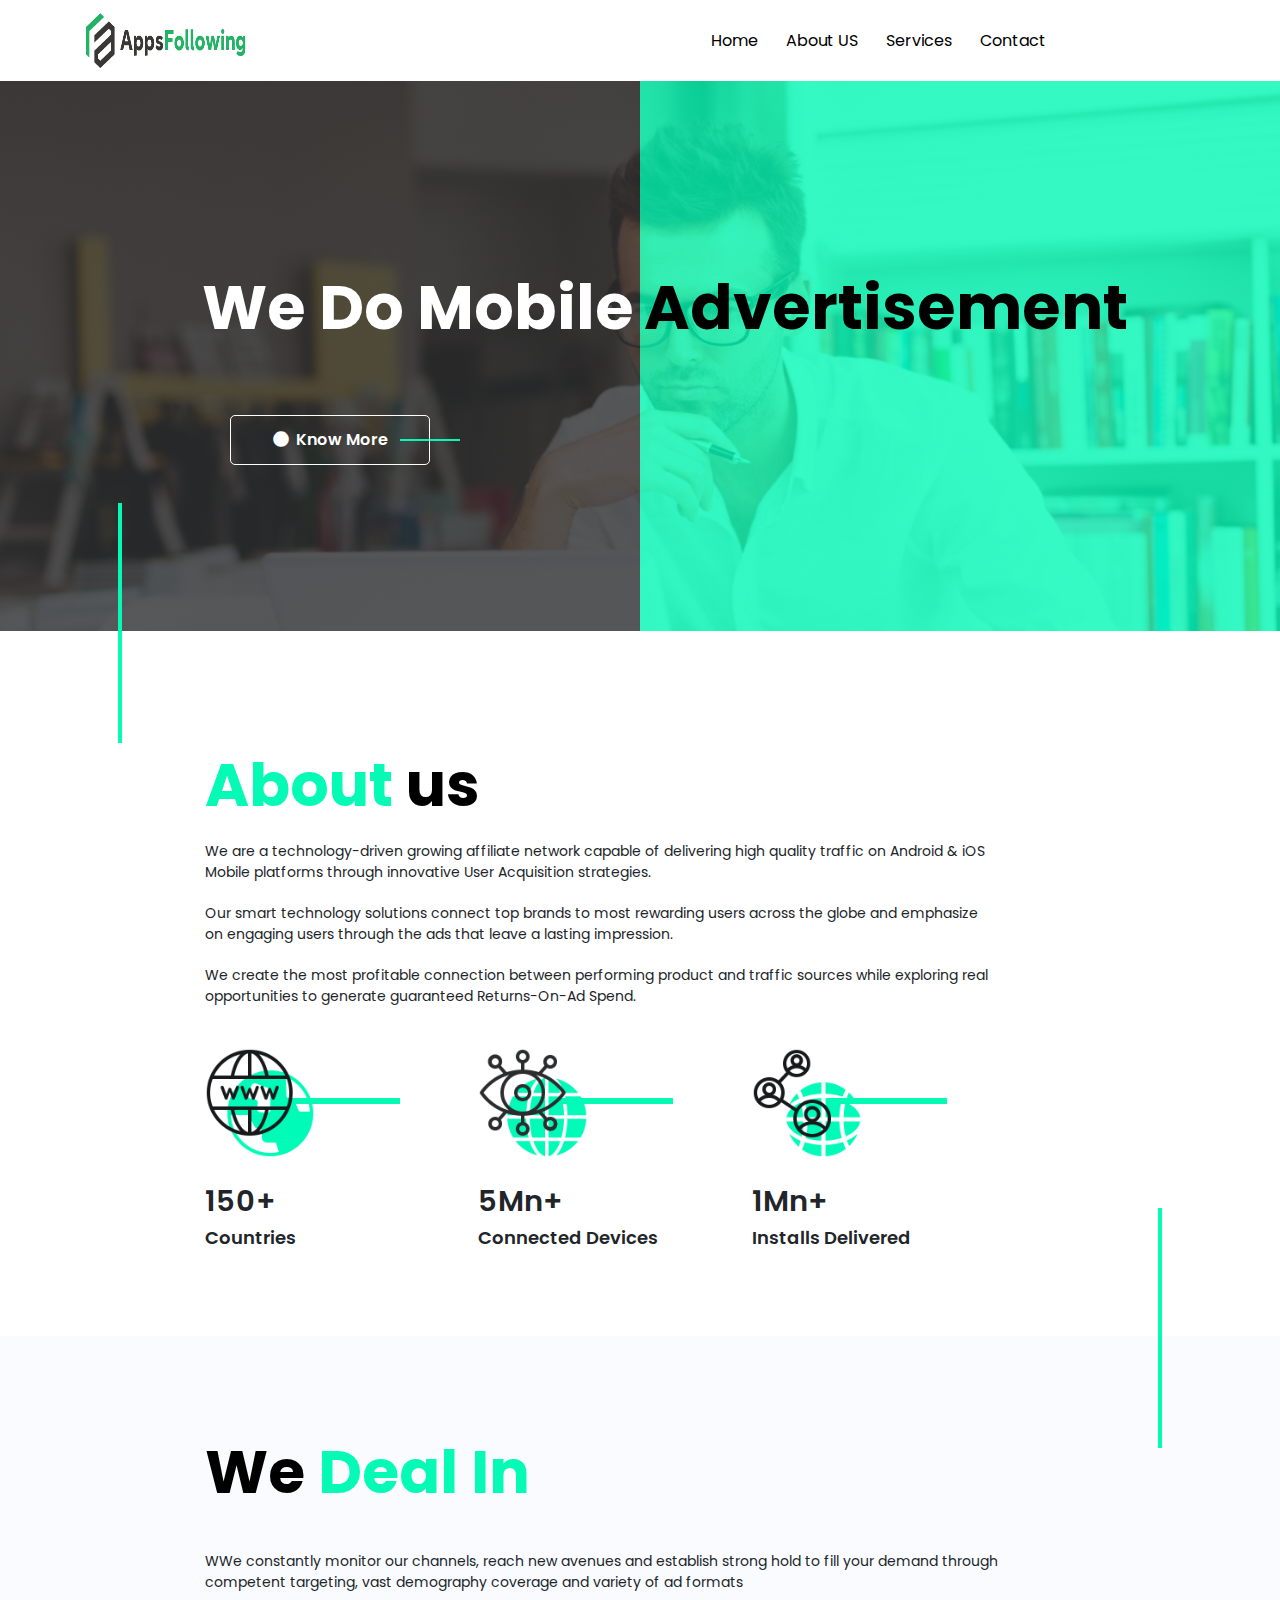
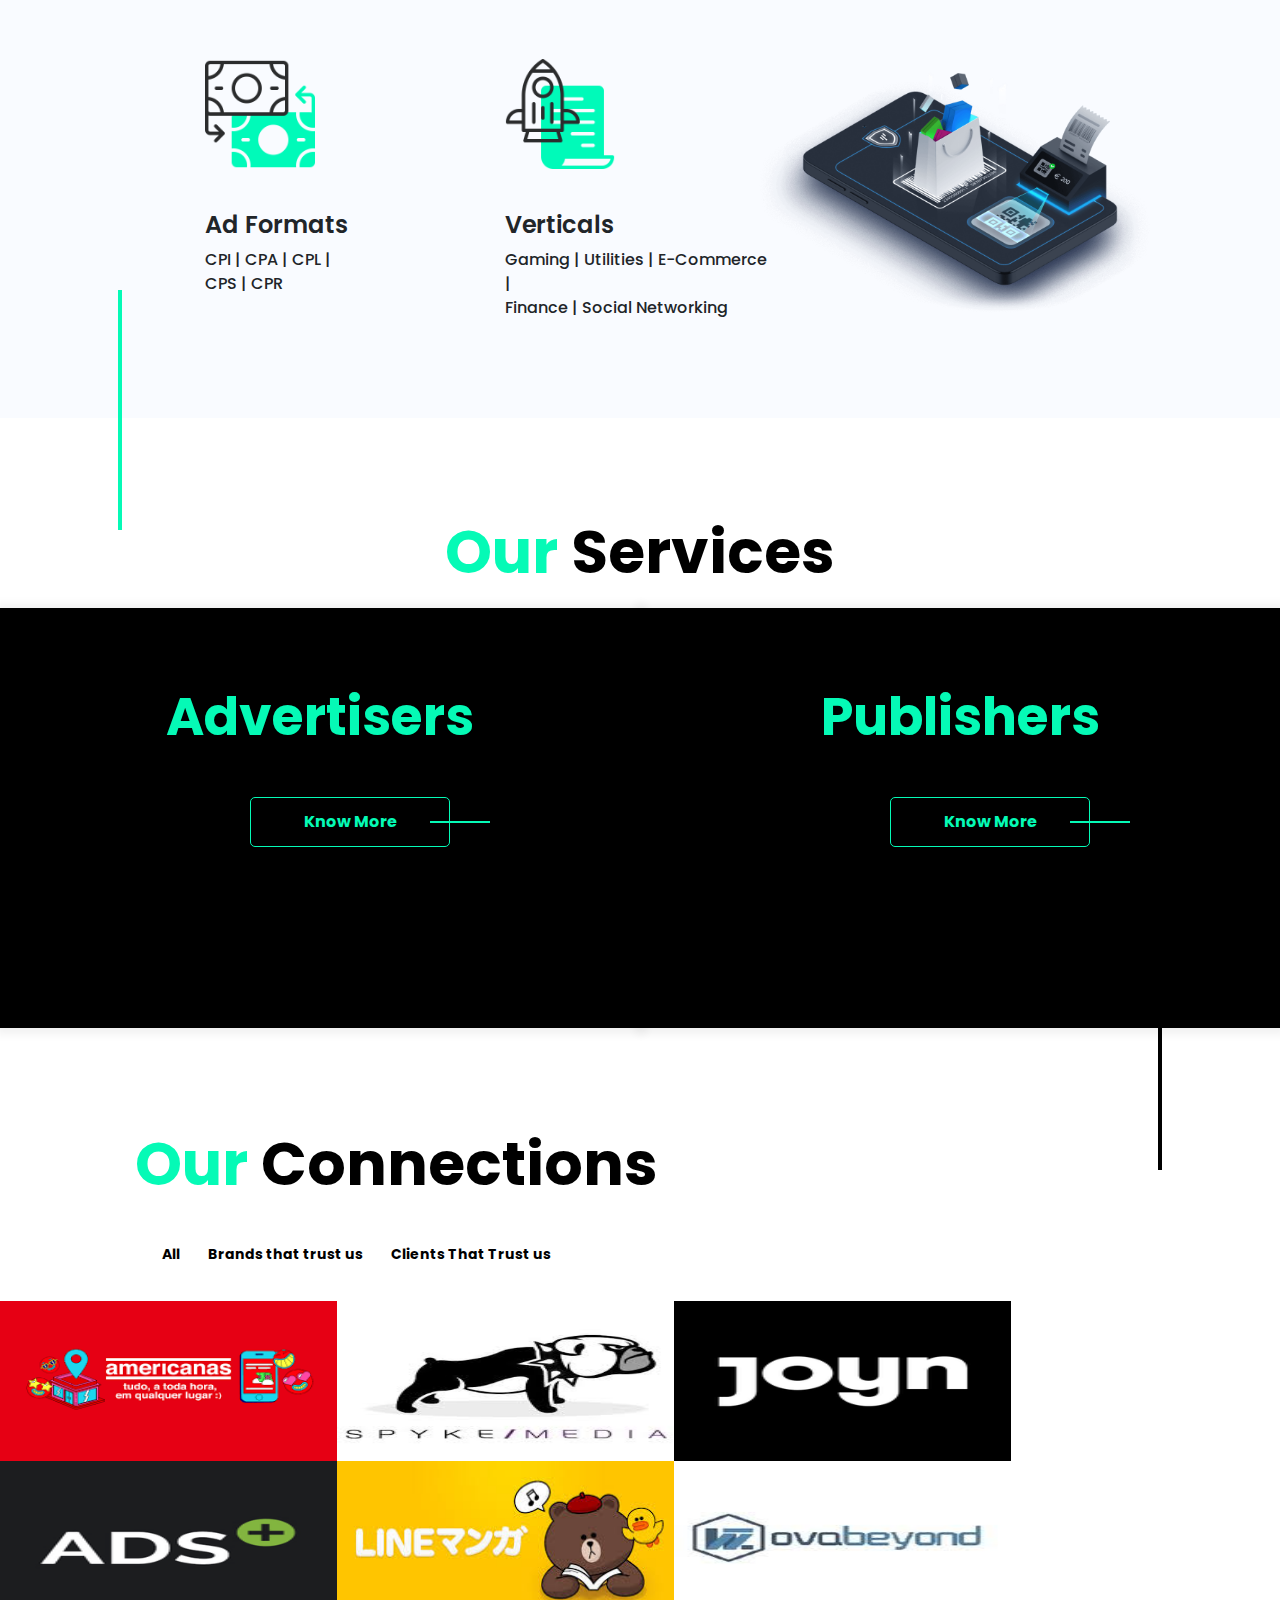
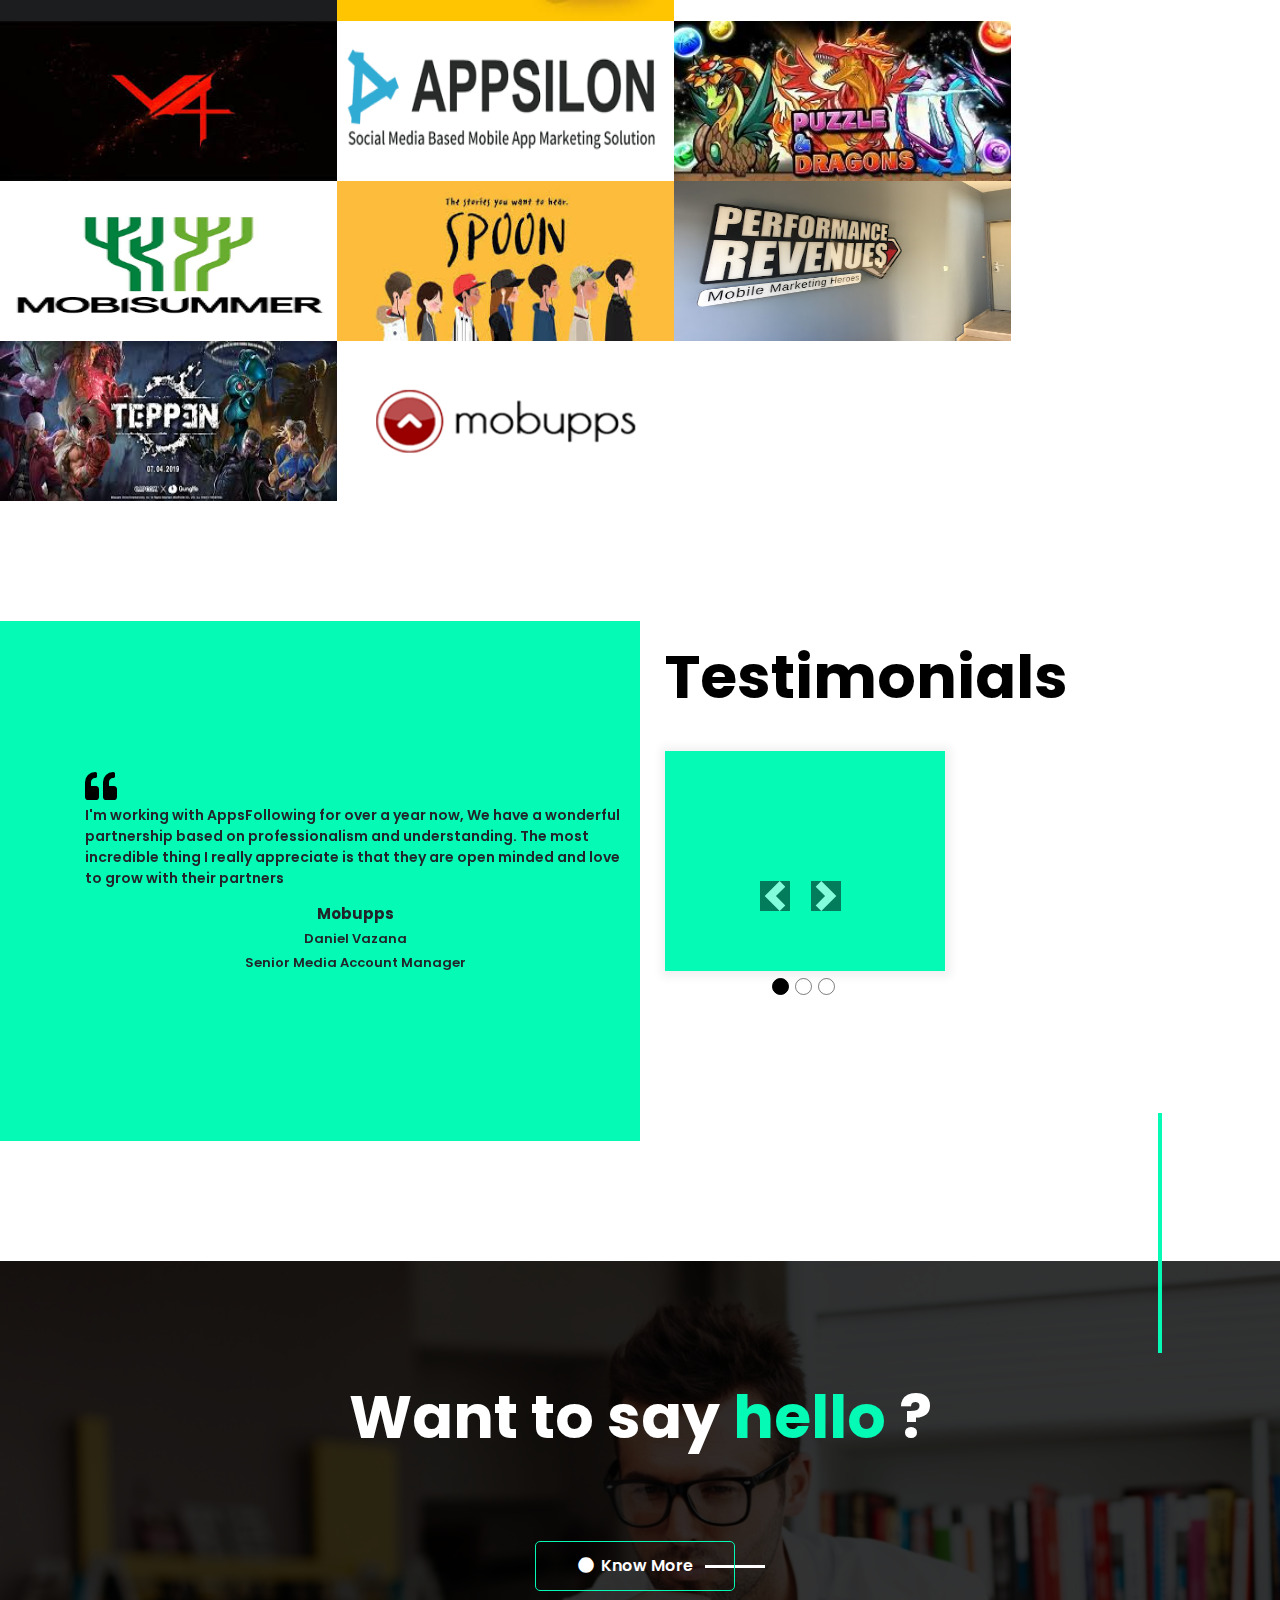
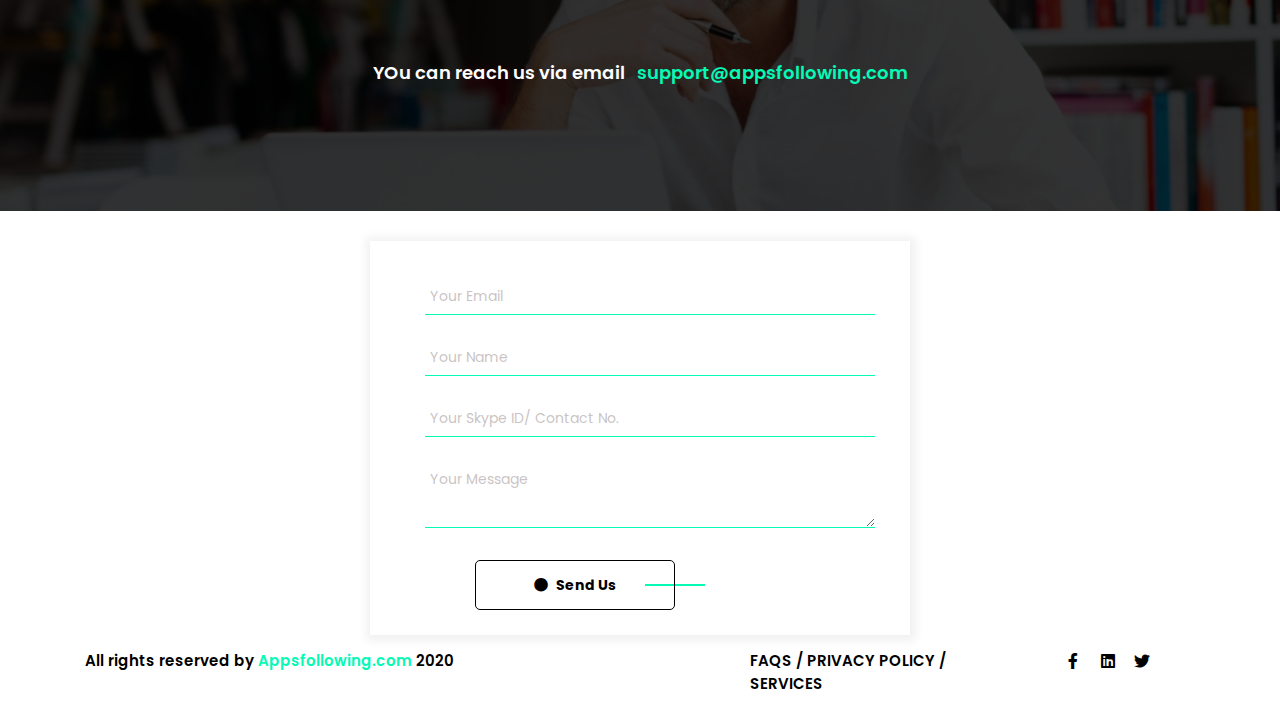
==== commit 7bb2c57f: "Add files via upload" ====
--- a/index.html
+++ b/index.html
@@ -1,7 +1,7 @@
 <!DOCTYPE html>
 <html lang="en">
 	<head>
-		<title>We Do Kick Ass Marketing</title>
+		<title>Appsfollowing</title>
 		<meta charset="utf-8">
 		<meta name="viewport" content="width=device-width, initial-scale=1, shrink-to-fit=no">
 		<link rel="icon" href="Assests/favicon.png">
@@ -55,7 +55,7 @@
 			<div class="overlay"></div>	
 			<div class="container">
 				<div class="banner_text">
-					<h1>We are  <span style="color: #000 !important; margin-left: 10px;">Creative</span></h1>
+					<h1>We Do Mobile <span style="color: #000 !important; margin-left: 10px;">Advertisement </span></h1>
 					<a href="#whoweare"><button class="button1"> <i class="fa fa-circle"></i> Know More</button></a>
 					<hr class="but1"/>
 				</div>				
@@ -74,16 +74,16 @@
 					<h1>About <span>us</span></h1>
 				</div>
 						<div class="whoweare_text">
-							<p>We are a Growing Affiliate Network delivering Media Performance on Android & iOs Mobile platforms to Indian and International Brands through a growing network of Affiliates</p>
-							<p>We have a Vision to be India’s Leading Digital Media Company offering best in class Digital Media Solutions across Mobile, Display, Video and Social.</p>
-							<p>We are a performance based affiliate marketing company which is capable of delivering high quality mobile traffic. Our innovative strategies redefine users acquisition process.</p>
+							<p>We are a technology-driven growing affiliate network capable of delivering high quality traffic on Android & iOS Mobile platforms through innovative User Acquisition strategies.</p>
+							<p>Our smart technology solutions connect top brands to most rewarding users across the globe and emphasize on engaging users through the ads that leave a lasting impression.</p>
+							<p>We create the most profitable connection between performing product and traffic sources while exploring real opportunities to generate guaranteed Returns-On-Ad Spend.</p>
 							<div class="row">
 								<div class="col-md-4 col-4">
 									<div class="ico_img">
 										<img src="Assests/countries.png">
 									</div>
 									<hr class="but2"/>
-									<h4>100+</h4>
+									<h4>150+</h4>
 									<h6>Countries</h6>
 								</div>
 								<div class="col-md-4 col-4">
@@ -91,7 +91,7 @@
 										<img src="Assests/connected-devices.png">
 									</div>
 									<hr class="but2"/>
-									<h4>500K+</h4>
+									<h4>5Mn+</h4>
 									<h6>Connected Devices</h6>
 								</div>
 								<div class="col-md-4 col-4">
@@ -99,7 +99,7 @@
 										<img src="Assests/installs-delivered.png">
 									</div>
 									<hr class="but2"/>
-									<h4>1 Million+</h4>
+									<h4>1Mn+</h4>
 									<h6>Installs Delivered</h6>
 								</div>
 							</div>
@@ -119,21 +119,21 @@
 					<h1><span>We</span> Deal In</h1>
 				</div>
 				<div class="text_sec">
-					<p>We are a Growing Affiliate Network delivering Media Performance on Android & iOs Mobile platforms to Indian and International Brands through a growing network of Affiliates. We are a Growing Affiliate Network delivering Media Performance on Android & iOs Mobile platforms to Indian and International Brands through a growing network of Affiliates</p>
+					<p>WWe constantly monitor our channels, reach new avenues and establish strong hold to fill your demand through competent targeting, vast demography coverage and variety of ad formats</p>
 					<div class="row">
 						<div class="col-md-4">
 							<div class="ico_img">
 								<img src="Assests/payment-methods.png">
 							</div>
-							<h4>Payment Methods</h4>
-							<h6>CPI | CPR | CPA | <br> CPS | CPL </h6>
+							<h4>Ad Formats</h4>
+							<h6>CPI | CPA | CPL | <br> CPS | CPR </h6>
 						</div>
 						<div class="col-md-4">
 							<div class="ico_img">
 								<img src="Assests/verticals.png">
 							</div>
 							<h4>Verticals</h4>
-							<h6>Gaming | Utilities | E-Commerce |<br> Dating | Social 
+							<h6>Gaming | Utilities | E-Commerce |<br> Finance | Social 
 							Networking</h6>
 						</div>
 					</div>
@@ -169,11 +169,11 @@
 						<div class="box_overlay">
 							<h3>Advertisers</h3>
 							<ul>
-								<li>No monthly fixed charges</li>
-								<li>Multiple campaigns from one account</li>
-								<li>Geo targeted advertising</li>
-								<li>Fraud control duplicate IP signature</li>
-								<li>Fraud control unique order signature</li>
+								<li>Advanced Refined Targeting</li>
+								<li>Anti-Fraud Technology</li>
+								<li>Data-Driven Optimization</li>
+								<li>Exclusive Direct Publishers</li>
+								<li>Dedicated Account Managers</li>
 							</ul>
 						</div>
 					</div>
@@ -188,11 +188,11 @@
 						<div class="box_overlay">
 							<h3>Publishers</h3>
 							<ul>
-								<li>Reliable conversion tracking</li>
-								<li>Top campaign in every vertical</li>
-								<li>Detailed reporting</li>
-								<li>Simple link and creative delivery tools</li>
-								<li>Flexible commissions</li>
+								<li>Premium Direct Offers</li>
+								<li>Smart Campaign links</li>
+								<li>Easy and Fast Integration</li>
+								<li>Traffic Quality Report</li>
+								<li>On-Time Payment</li>
 							</ul>
 						</div>
 					</div>
@@ -216,46 +216,67 @@
 				</div>
 				<div class="row gallery_fit" >
         			<div class="filter_but">
-        			    <button class="active btn  filter-button" data-filter="brand">Brands that trust us</button>
-        			    <button class="btn filter-button" data-filter="agency">Agencies Trust us</button>
-        			    <button class="btn  filter-button" data-filter="integrate">Integration Partners</button>
+						<button class="btn filter-button" data-filter="all">All</button>
+        			    <button class="btn filter-button" data-filter="brand">Brands that trust us</button>
+        			    <button class="btn filter-button" data-filter="agency">Clients That Trust us</button>
         			</div>
 
         			<div class="row gallery_port">
+
+						<div class="gallery_product filter brand">
+            			    <img src="Assests/Brands/Americanas.png" class="img-responsive">
+            			</div>
+
+            			<div class="gallery_product filter agency">
+            			    <img src="Assests/Client/Spykemedia.jpg" class="img-responsive">
+            			</div>
+
             			<div class="gallery_product filter brand">
-            			    <img src="http://fakeimg.pl/365x365/" class="img-responsive">
+            			    <img src="Assests/Brands/Joyn.png" class="img-responsive">
+            			</div>
+
+            			<div class="gallery_product filter agency">
+            			    <img src="Assests/Client/Adsplus.png" class="img-responsive">
             			</div>
 
             			<div class="gallery_product filter brand">
-            			    <img src="http://fakeimg.pl/365x365/" class="img-responsive">
+            			    <img src="Assests/Brands/Manga.jpg" class="img-responsive">
+            			</div>
+
+            			<div class="gallery_product filter agency">
+            			    <img src="Assests/Client/NovaBeyond.jpg" class="img-responsive">
             			</div>
 
             			<div class="gallery_product filter brand">
-            			    <img src="http://fakeimg.pl/365x365/" class="img-responsive">
-            			</div>
-
-            			<div class="gallery_product filter integrate">
-            			    <img src="http://fakeimg.pl/365x365/" class="img-responsive">
-            			</div>
-
-            			<div class="gallery_product filter agency">
-            			    <img src="http://fakeimg.pl/365x365/" class="img-responsive">
-            			</div>
-
-            			<div class="gallery_product filter integrate">
-            			    <img src="http://fakeimg.pl/365x365/" class="img-responsive">
-            			</div>
-
-            			<div class="gallery_product filter agency">
-            			    <img src="http://fakeimg.pl/365x365/" class="img-responsive">
-            			</div>
-
-            			<div class="gallery_product filter integrate">
-            			    <img src="http://fakeimg.pl/365x365/" class="img-responsive">
-            			</div>
-
-            			<div class="gallery_product filter integrate">
-            			    <img src="http://fakeimg.pl/365x365/" class="img-responsive">
+            			    <img src="Assests/Brands/Nexon V4.jpg" class="img-responsive">
+            			</div>
+
+            			<div class="gallery_product filter agency">
+            			    <img src="Assests/Client/Appsilon.png" class="img-responsive">
+            			</div>
+
+            			<div class="gallery_product filter brand">
+            			    <img src="Assests/Brands/Puzzle and Dragons.jpg" class="img-responsive">
+            			</div>
+
+            			<div class="gallery_product filter agency">
+            			    <img src="Assests/Client/Mobisummer.png" class="img-responsive">
+            			</div>
+
+            			<div class="gallery_product filter brand">
+            			    <img src="Assests/Brands/Spoon Radio.jpg" class="img-responsive">
+            			</div>
+
+            			<div class="gallery_product filter agency">
+            			    <img src="Assests/Client/Performance Revenues.jpg" class="img-responsive">
+            			</div>
+
+            			<div class="gallery_product filter brand">
+            			    <img src="Assests/Brands/Teppen 3.jpg" class="img-responsive">
+            			</div>
+
+            			<div class="gallery_product filter agency">
+            			    <img src="Assests/Client/Mobupps.png" class="img-responsive">
             			</div>
             		</div>
         		</div>
@@ -287,7 +308,7 @@
   							<ul class="carousel-indicators">
   							  <li data-target="#demo" data-slide-to="0" class="active"></li>
   							  <li data-target="#demo" data-slide-to="1"></li>
-  							  <!-- <li data-target="#demo" data-slide-to="2"></li> -->
+  							  <li data-target="#demo" data-slide-to="2"></li>
   							</ul>
   	
   							<!-- The slideshow -->
@@ -296,7 +317,11 @@
   							  		<div class="row">  					  			
 										<div class="col-md-12 col-12">
 											<div class="text_test">
-												<p>Lorem ipsum dolor sit amet, consectetur adipiscing elit. Aliquam ex turpis accumsan congue. Quisque blandit dui Pellentesque habitant morbi tristique senectus et netus et malesuada fames ac turpis egestas. In convallis porta mauris non aliquam.</p>
+												<i class="fas fa-quote-left fa-2x"></i>
+												<p>I'm working with AppsFollowing for over a year now, We have a wonderful partnership based on professionalism and understanding. The most incredible thing I really appreciate is that they are open minded and love to grow with their partners</p>
+												<h5>Mobupps</h5>
+												<h6>Daniel Vazana</h6>
+												<h6>Senior Media Account Manager</h6>
 											</div>
 										</div>
 									</div>
@@ -305,7 +330,23 @@
   					  				<div class="row">
   					  					<div class="col-md-12 col-12">
 											<div class="text_test">
-												<p>Lorem ipsum dolor sit amet, consectetur adipiscing elit. Aliquam ex turpis accumsan congue. Quisque blandit dui Pellentesque habitant morbi tristique senectus et netus et malesuada fames ac turpis egestas. In convallis porta mauris non aliquam.</p>
+												<i class="fas fa-quote-left fa-2x"></i>
+												<p>We have been working with Appsfollowing for a couple of years now and they do not disappoint, as always the traffic quality is superb and always hitting needed KPI's. Very professional and easy to transact with making optimization a breeze</p>
+												<h5>Appsilon</h5>
+												<h6>Edgardo Jr.Cobarrubias</h6>
+												<h6>Senior Business Development Manager of Appsilon</h6>
+											</div>
+										</div>
+									</div>
+  					  			</div>
+  					  			<div class="carousel-item">
+  					  				<div class="row">
+  					  					<div class="col-md-12 col-12">
+											<div class="text_test">
+												<i class="fas fa-quote-left fa-2x"></i>
+												<p>The combination of good quality, and fast, clear communication has led to a great partnership between us and Appsfollowing</p>
+												<h5>Adsplus</h5>
+												<h6>Vanessa Gospodinova</h6>
 											</div>
 										</div>
 									</div>
@@ -357,11 +398,11 @@
 					<div class="col-md-6 col-12">
 						<div class="contact-box">
 							<div class="contact-form">
-                		        <form name="contform" action="form.php" method="post" id="contact-form" onsubmit="return validation()";>
-                		            <input type="text" class="input" name="email" placeholder="Your Email">
-                		            <input type="text" class="input" name="name" placeholder="Your Name "> 
-                		            <input type="text" class="input"  name="contact" placeholder="Your Skype ID/ Contact No. *">
-                		            <textarea name="msg" class="input" placeholder="Your Message*"></textarea>
+                		        <form name="contact-form" action="form.php" method="post" id="contact-form" onsubmit="return validation()";>
+                		            <input type="text" class="input" name="email" placeholder="Your Email" id="email">
+                		            <input type="text" class="input" name="name" placeholder="Your Name" id="name"> 
+                		            <input type="text" class="input"  name="subject" placeholder="Your Skype ID/ Contact No." id="subject">
+                		            <textarea name="message" class="input" placeholder="Your Message" id="message"></textarea>
                 		            <button type="submit" class="button2" id="send"><i class="fa fa-circle"></i> Send Us</button>
                 		            <hr class="but1">										
                 		        </form>
@@ -396,6 +437,45 @@
   		<script src="https://maxcdn.bootstrapcdn.com/bootstrap/4.4.1/js/bootstrap.min.js"></script>
   		<script src="js/owl.carousel.min.js"></script>
   		<script type="text/javascript">
+
+  			function validation()                
+      		{ 
+      		var name = document.forms[contact-form]["name"];
+      		var message = document.forms[contact-form]["message"];
+      		var subject = document.forms[contact-form]["subject"];
+      		var email = document.forms[contact-form]["email"];
+	
+	      	if (name.value == "")                
+	      	{ 
+	      	  window.alert("Please enter your name."); 
+	      	  name.focus(); 
+	      	  return false; 
+	      	} 
+
+	      	if (email.value == "")                
+	      	{ 
+	      	  window.alert("Please enter your email."); 
+	      	  email.focus(); 
+	      	  return false; 
+	      	} 
+	    	
+	    	if (subject.value == "")             
+	    	{ 
+	    	  window.alert("Please enter the subject."); 
+	    	  subject.focus(); 
+	    	  return false; 
+	    	} 
+	    	
+	    	if (message.value == "")           
+	    	{ 
+	    	  window.alert("Please enter your Message"); 
+	    	  message.focus(); 
+	    	  return false; 
+	    	} 
+	    	return true; 
+	    	}
+
+
   			$('.owl-carousel').owlCarousel({
     			items:3,
           		autoplay: false,
@@ -438,22 +518,22 @@
 			}
 
 			$(".filter-button").click(function(){
-        var value = $(this).attr('data-filter');
+        	var value = $(this).attr('data-filter');
         
-        if(value == "all")
-        {
-            //$('.filter').removeClass('hidden');
-            $('.filter').hide('3000');
-        }
-        else
-        {
-//            $('.filter[filter-item="'+value+'"]').removeClass('hidden');
-//            $(".filter").not('.filter[filter-item="'+value+'"]').addClass('hidden');
-            $(".filter").not('.'+value).hide('1000');
-            $('.filter').filter('.'+value).show('1000');
+        	if(value == "all")
+        	{
+        	    //$('.filter').removeClass('hidden');
+        	    $('.filter').show('1000');
+        	}
+        	else
+        	{
+			//$('.filter[filter-item="'+value+'"]').removeClass('hidden');
+			//$(".filter").not('.filter[filter-item="'+value+'"]').addClass('hidden');
+            $(".filter").not('.'+value).hide('3000');
+            $('.filter').filter('.'+value).show('3000');
             
-        }
-    });
+        	}
+    	});
     
     if ($(".filter-button").removeClass("active")) {
 $(this).removeClass("active");
--- a/css/style.css
+++ b/css/style.css
@@ -150,7 +150,7 @@
 }
 
 .banner_text {
- padding: 120px 230px;
+ padding: 120px 85px;
  z-index: 1;
  position: relative;
  justify-content: center;
@@ -159,14 +159,13 @@
 }
 
 .banner_text h1{
-	font-size: 72px;
+	font-size: 62px;
 	color: #fFF;
 	display: flex;
 	justify-content: center;
 	align-items: center !important;
-	font-weight: 700;   
-	margin-left: 50px; 	
-	margin-bottom: 70px;
+	font-weight: 700;  	
+	margin: 70px -20px 70px 30px;
 }
 
 
@@ -575,7 +574,7 @@
 
 .gallery_fit {
 	padding: 0px 0px 120px;
-	height: 600px;
+	height: auto !important;
 }
 
 .filter_but {
@@ -600,6 +599,7 @@
 .gallery_port {
 	width: 100%;
 	margin: 0px;
+	display: flex !important;
 }
 
 .gallery_product img{
@@ -657,12 +657,7 @@
     width: 30px;
 }
 
-.text_test:before {
-	content: '"';
-	font-family: "Font Awesome";
-	color: #000;
-	font-size: 60px;
-}
+
 
 .box2 {
 	margin: 30px 10px;
@@ -676,13 +671,34 @@
 }
 
 .text_test {
-	margin: 10px 0px 60px;
+	padding: 60px 0px 0px;
+}
+
+.carousel-item {
+	height: 340px;
+}
+
+.text_test i {
+	color: #000;
+	margin-top: -20px;
 }
 
 .text_test p{
 	padding: 0px;
 	font-size: 14px;
 	font-weight: 600;
+}
+
+.text_test h5{
+	font-size: 15px;
+	font-weight: 700;
+	text-align: center;
+}
+
+.text_test h6 {
+	font-size: 13px;
+	font-weight: 600;
+	text-align: center;
 }
 
 .carousel-control-next-icon, .carousel-control-prev-icon {
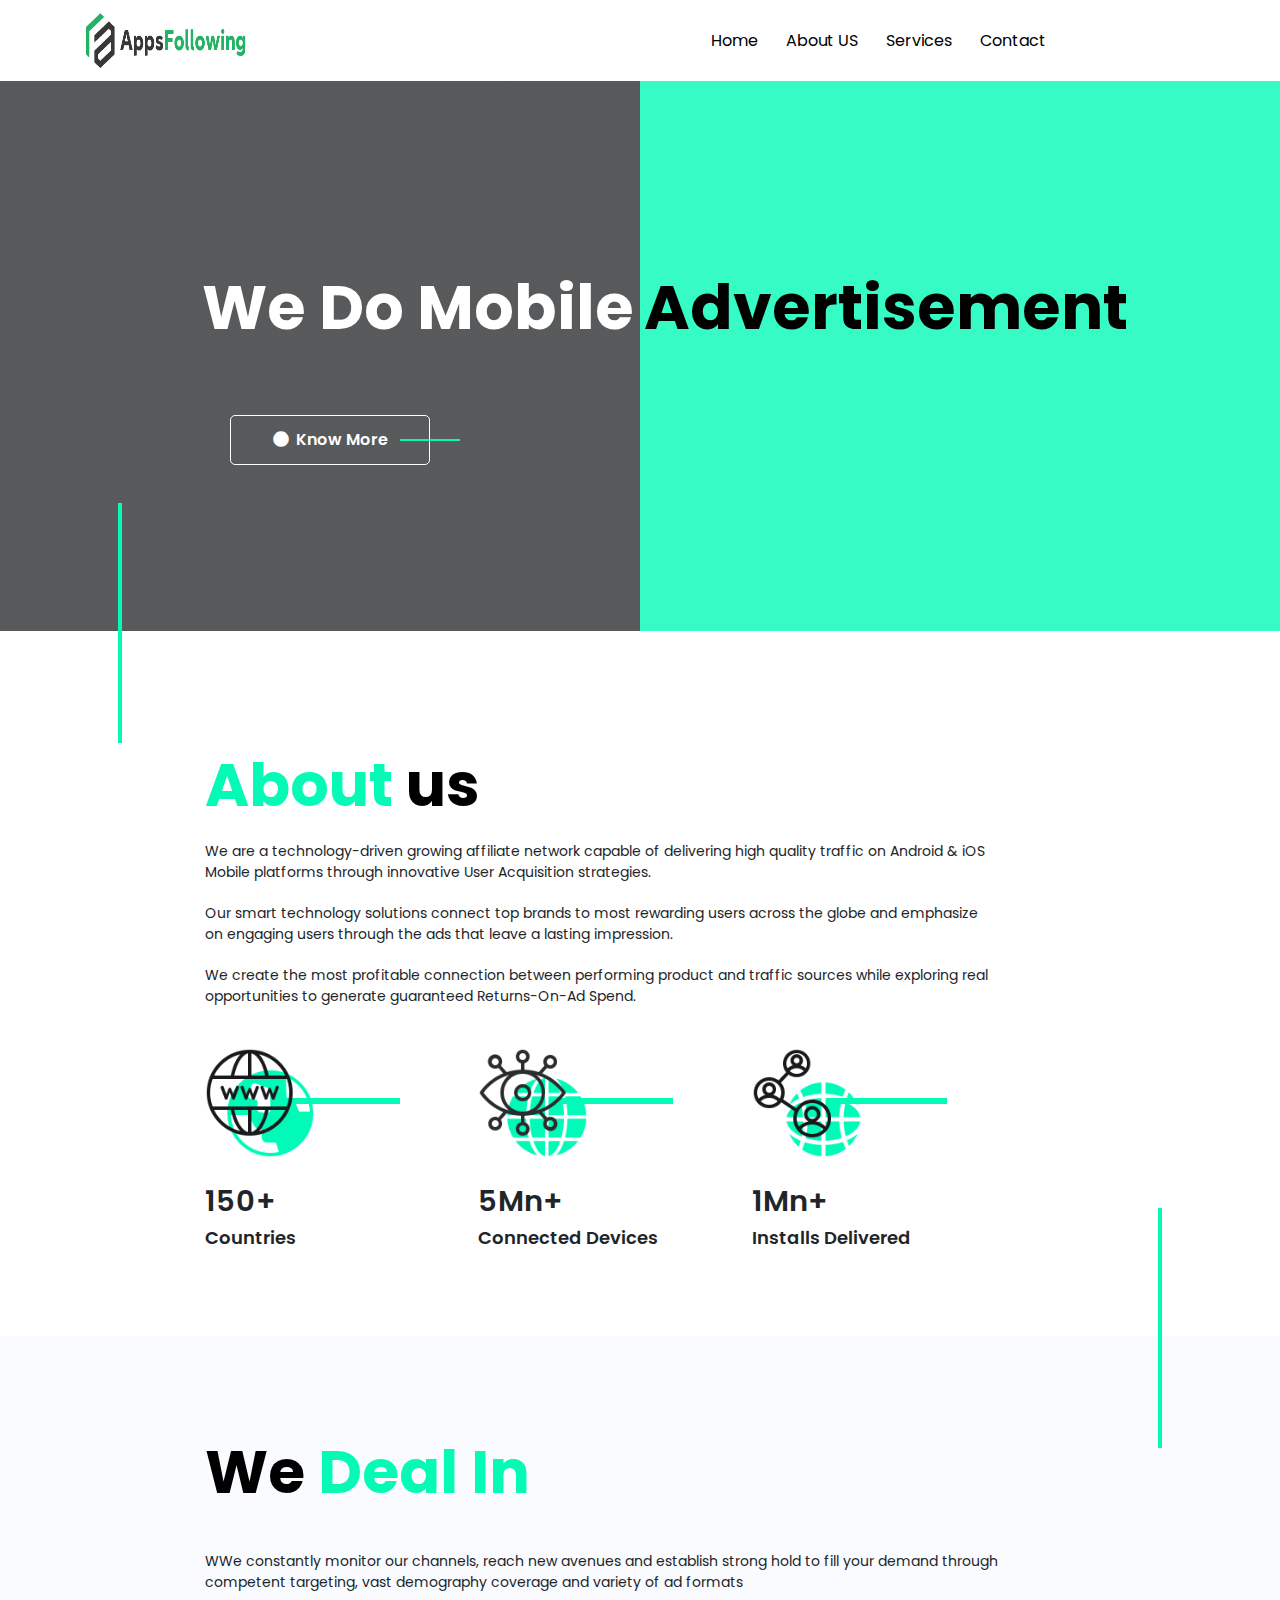
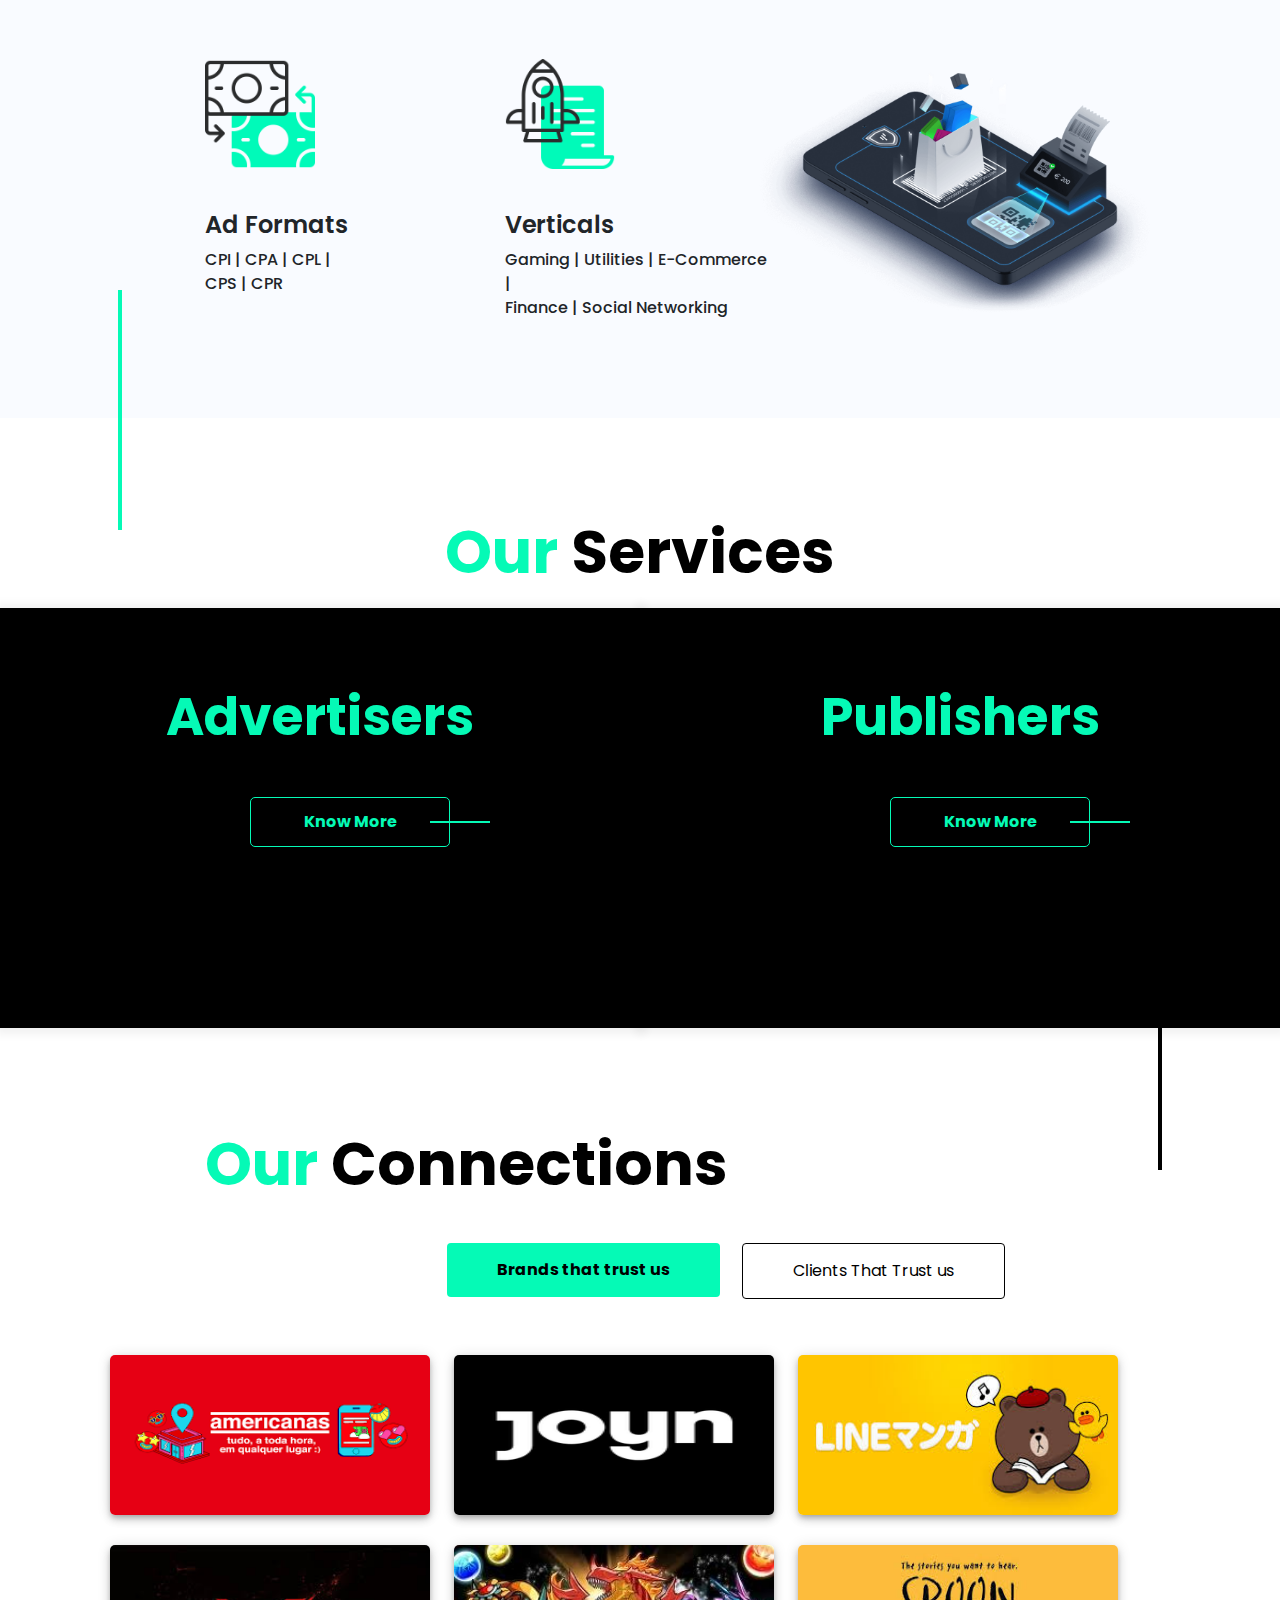
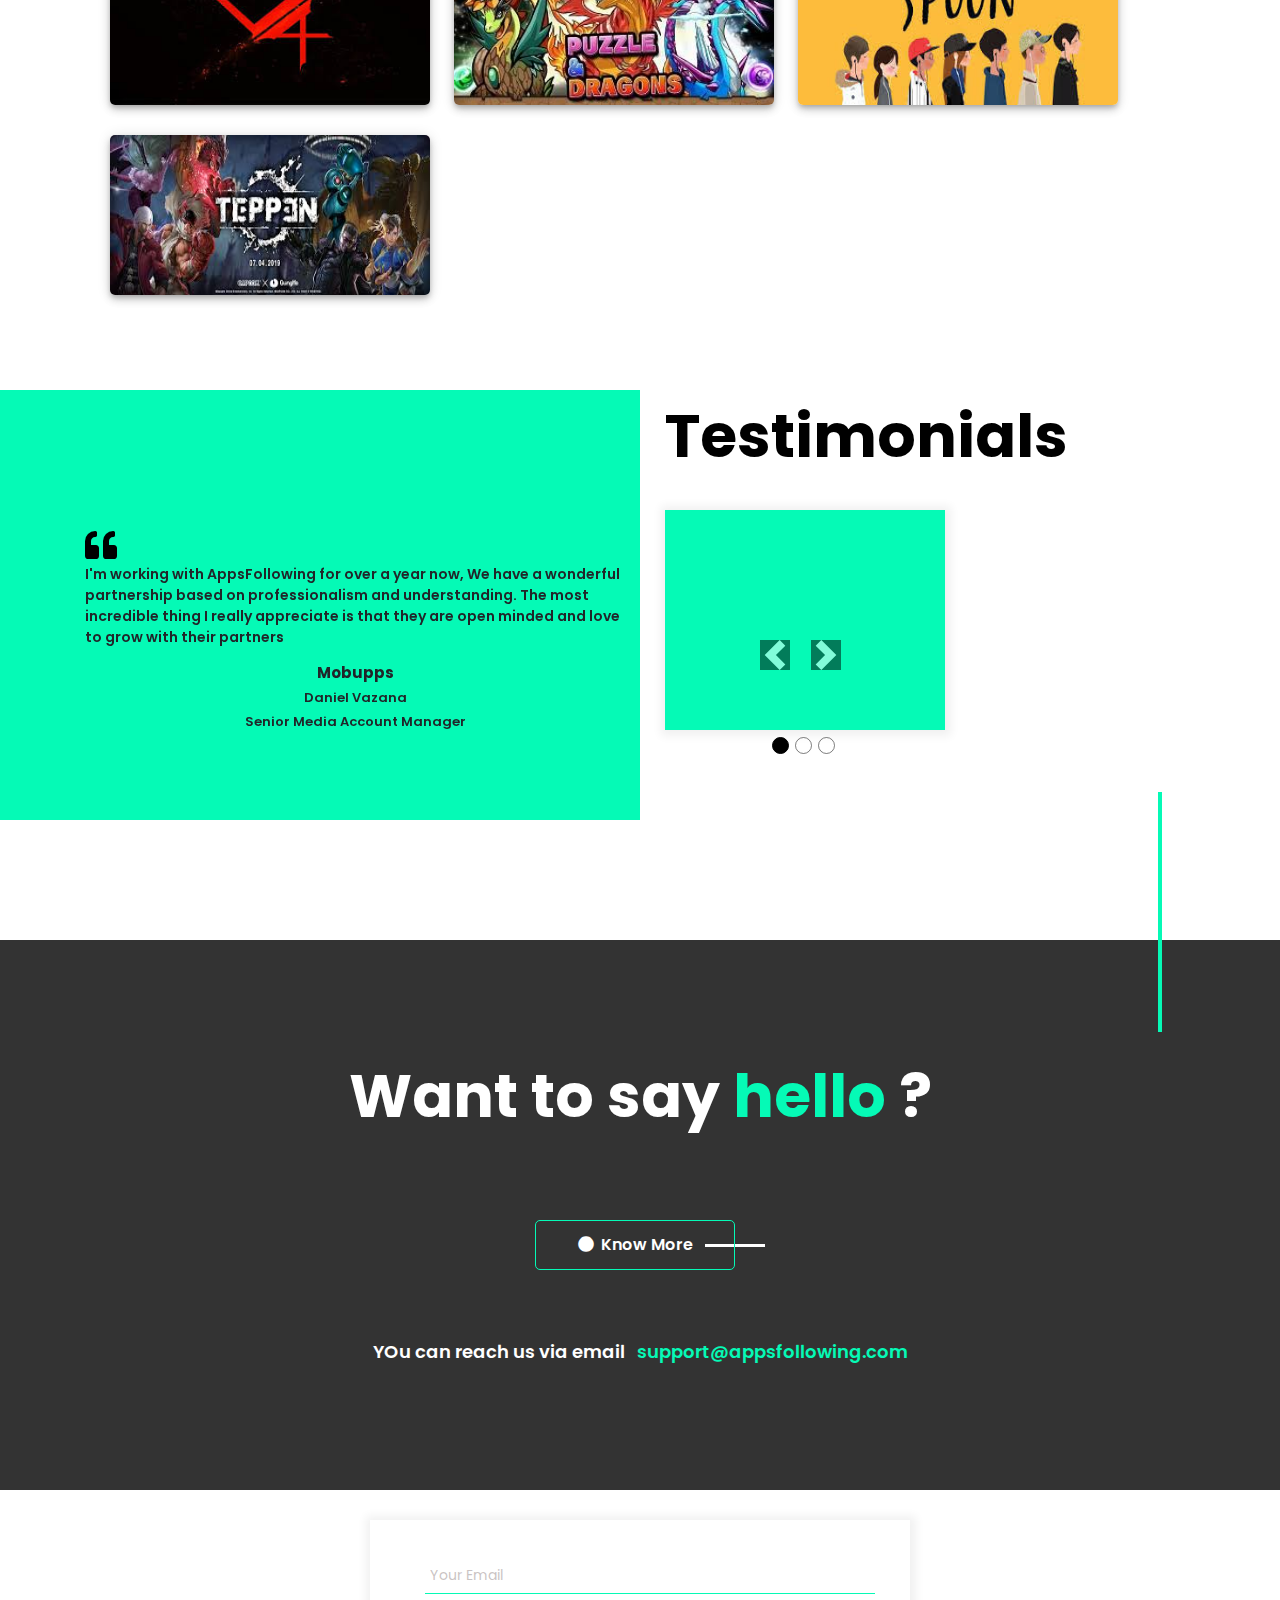
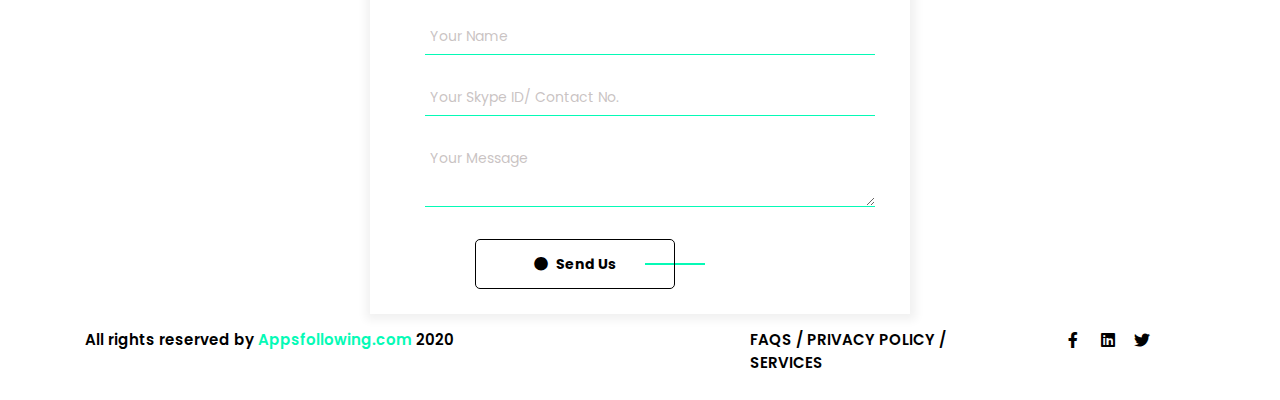
==== commit 10627ee7: "Add files via upload" ====
--- a/index.html
+++ b/index.html
@@ -210,11 +210,11 @@
 
 
 		<section id="gallery">
-			<div class="container-fluid">
+			<div class="container">
 				<div class="sec-heading">
 					<h1>Our <span>Connections</span></h1>
 				</div>
-				<div class="row gallery_fit" >
+				<!-- <div class="row gallery_fit" >
         			<div class="filter_but">
 						<button class="btn filter-button" data-filter="all">All</button>
         			    <button class="btn filter-button" data-filter="brand">Brands that trust us</button>
@@ -227,59 +227,94 @@
             			    <img src="Assests/Brands/Americanas.png" class="img-responsive">
             			</div>
 
-            			<div class="gallery_product filter agency">
-            			    <img src="Assests/Client/Spykemedia.jpg" class="img-responsive">
-            			</div>
-
             			<div class="gallery_product filter brand">
             			    <img src="Assests/Brands/Joyn.png" class="img-responsive">
             			</div>
 
-            			<div class="gallery_product filter agency">
-            			    <img src="Assests/Client/Adsplus.png" class="img-responsive">
-            			</div>
-
             			<div class="gallery_product filter brand">
             			    <img src="Assests/Brands/Manga.jpg" class="img-responsive">
             			</div>
 
-            			<div class="gallery_product filter agency">
-            			    <img src="Assests/Client/NovaBeyond.jpg" class="img-responsive">
-            			</div>
-
             			<div class="gallery_product filter brand">
             			    <img src="Assests/Brands/Nexon V4.jpg" class="img-responsive">
             			</div>
 
-            			<div class="gallery_product filter agency">
-            			    <img src="Assests/Client/Appsilon.png" class="img-responsive">
-            			</div>
-
             			<div class="gallery_product filter brand">
             			    <img src="Assests/Brands/Puzzle and Dragons.jpg" class="img-responsive">
             			</div>
 
-            			<div class="gallery_product filter agency">
-            			    <img src="Assests/Client/Mobisummer.png" class="img-responsive">
-            			</div>
-
             			<div class="gallery_product filter brand">
             			    <img src="Assests/Brands/Spoon Radio.jpg" class="img-responsive">
             			</div>
 
-            			<div class="gallery_product filter agency">
-            			    <img src="Assests/Client/Performance Revenues.jpg" class="img-responsive">
-            			</div>
-
             			<div class="gallery_product filter brand">
             			    <img src="Assests/Brands/Teppen 3.jpg" class="img-responsive">
             			</div>
 
             			<div class="gallery_product filter agency">
+            			    <img src="Assests/Client/Spykemedia.jpg" class="img-responsive">
+            			</div>
+
+            			<div class="gallery_product filter agency">
+            			    <img src="Assests/Client/Adsplus.png" class="img-responsive">
+            			</div>
+            			
+            			<div class="gallery_product filter agency">
+            			    <img src="Assests/Client/NovaBeyond.jpg" class="img-responsive">
+            			</div>
+            			
+            			<div class="gallery_product filter agency">
+            			    <img src="Assests/Client/Appsilon.png" class="img-responsive">
+            			</div>
+            			
+            			<div class="gallery_product filter agency">
+            			    <img src="Assests/Client/Mobisummer.png" class="img-responsive">
+            			</div>
+            			
+            			<div class="gallery_product filter agency">
+            			    <img src="Assests/Client/Performance Revenues.jpg" class="img-responsive">
+            			</div>
+            			
+            			<div class="gallery_product filter agency">
             			    <img src="Assests/Client/Mobupps.png" class="img-responsive">
             			</div>
             		</div>
-        		</div>
+        		</div> -->
+
+        		<div class="row">
+					<ul class="nav nav-pills mb-3" id="pills-tab" role="tablist">
+					  <li class="nav-item">
+					    <a class="nav-link active" id="brand-tab" data-toggle="pill" href="#brand" role="tab" aria-controls="brand" aria-selected="true">Brands that trust us</a>
+					  </li>
+					  <li class="nav-item">
+					    <a class="nav-link" id="agency-tab" data-toggle="pill" href="#agency" role="tab" aria-controls="agency" aria-selected="false">Clients That Trust us</a>
+					  </li>
+					</ul>
+				</div>
+			<div class="container">
+				<div class="tab-content" id="pills-tabContent">
+				  
+				  	<div class="tab-pane fade show active" id="brand" role="tabpanel" aria-labelledby="brand-tab">
+				    	<div class="Portfolio"><img src="Assests/Brands/Americanas.png" class="img-responsive"></div>
+				    	<div class="Portfolio"><img src="Assests/Brands/Joyn.png" class="img-responsive"></div>
+				    	<div class="Portfolio"><img src="Assests/Brands/Manga.jpg" class="img-responsive"></div>
+				    	<div class="Portfolio"><img src="Assests/Brands/Nexon V4.jpg" class="img-responsive"></div>
+				    	<div class="Portfolio"><img src="Assests/Brands/Puzzle and Dragons.jpg" class="img-responsive"></div>
+				    	<div class="Portfolio"><img src="Assests/Brands/Spoon Radio.jpg" class="img-responsive"></div>
+				    	<div class="Portfolio"><img src="Assests/Brands/Teppen 3.jpg" class="img-responsive"></div>
+				  	</div>
+				  	<div class="tab-pane fade" id="agency" role="tabpanel" aria-labelledby="Forest-tab">
+				    	<div class="Portfolio"><img src="Assests/Client/Spykemedia.jpg" class="img-responsive"></div>
+				    	<div class="Portfolio"><img src="Assests/Client/NovaBeyond.jpg" class="img-responsive"></div>
+				    	<div class="Portfolio"><img src="Assests/Client/Appsilon.png" class="img-responsive"></div>
+				    	<div class="Portfolio"><img src="Assests/Client/Adsplus.png" class="img-responsive"></div>
+				    	<div class="Portfolio"><img src="Assests/Client/Mobisummer.png" class="img-responsive"></div>
+				    	<div class="Portfolio"><img src="Assests/Client/Mobupps.png" class="img-responsive"></div>
+				    	<div class="Portfolio"><img src="Assests/Client/Performance Revenues.jpg" class="img-responsive"></div>
+				  	</div>
+				</div>
+			</div>
+
 			</div>
 		</section>
 
--- a/css/style.css
+++ b/css/style.css
@@ -135,7 +135,7 @@
 
 #banner {
 	height: 550px;
-	background-image: url('../Assests/banner.jpg');
+	background-image: url('../Assests/banner.webp');
 	background-repeat: no-repeat;
 	background-size: cover;
 	background-blend-mode: color;
@@ -572,8 +572,8 @@
 
 /* Gallery Section */
 
-.gallery_fit {
-	padding: 0px 0px 120px;
+#gallery {
+	padding: 0px 0px 80px;
 	height: auto !important;
 }
 
@@ -607,13 +607,72 @@
 	height: 160px;
 }
 
+
+.Portfolio {
+    position: relative;
+    margin: 15px 10px;
+    border: none;
+    display: inline-block;
+    width: 320px;
+    text-align: center;
+    transition-duration: 0.4s;
+    border-radius: 5px;
+    animation: winanim 0.5s ;
+    -webkit-backface-visibility:visible;
+    backface-visibility:visible;
+    box-shadow:0 3px 5px -1px rgba(0,0,0,.2),0 5px 8px 0 rgba(0,0,0,.14),0 1px 14px 0 rgba(0,0,0,.12)
+}
+
+.Portfolio:hover {
+    box-shadow: 0 12px 16px 0 rgba(0,0,0,.24),0 17px 50px 0 rgba(0,0,0,.19);
+}
+
+.Portfolio img {
+    width: 320px;
+    height: 160px;
+    border-radius: 5px
+}
+#gallery .nav {
+    padding:20px;
+    margin-left:340px;
+    margin-top:10px;
+}
+
+#gallery .nav li a { 
+    margin:5px;
+    padding: 15px 50px; 
+    font-size:16px; 
+    color:#000; 
+    background: #fff;
+    transition-duration: 0.4s;
+    border: 1px solid #000;
+}
+#gallery .nav a:hover { 
+    background: #05fab6;
+    color: #fff;
+    font-weight: 700;
+    border: none; 
+}
+#gallery .nav .active { 
+    background-color: #05fab6 !important;
+    color:#000;
+    border: none;
+    font-weight: 700;
+}
+
+@keyframes winanim {
+    0%{opacity:0;transform:scale3d(.3,.3,.3)}
+    50%{opacity:1}
+    
+}
+
 /* Gallery Section end */
 
 /*Testimonial Section Start*/
 
 #testimonial_sec {
-	background-image: linear-gradient(to right,  #05fab6 0%,  #05fab6 50%, #FFF 50%, #FFF 100%);
-	padding: 10px 0px 80px;
+	background:url(../Assests/testimonials.webp) no-repeat , linear-gradient(to right,  #05fab6 0%,  #05fab6 50%, #FFF 50%, #FFF 100%);
+	background-blend-mode: multiply;
 }
 
 /*.sec_padding {
@@ -731,7 +790,7 @@
 
 #casestudy {
 	margin: 120px 0px 20px;
-	background-image: url('../Assests/banner.jpg');
+	background-image: url('../Assests/contact.webp');
 	background-repeat: no-repeat;
 	background-size: 100%;
 	height: 550px;
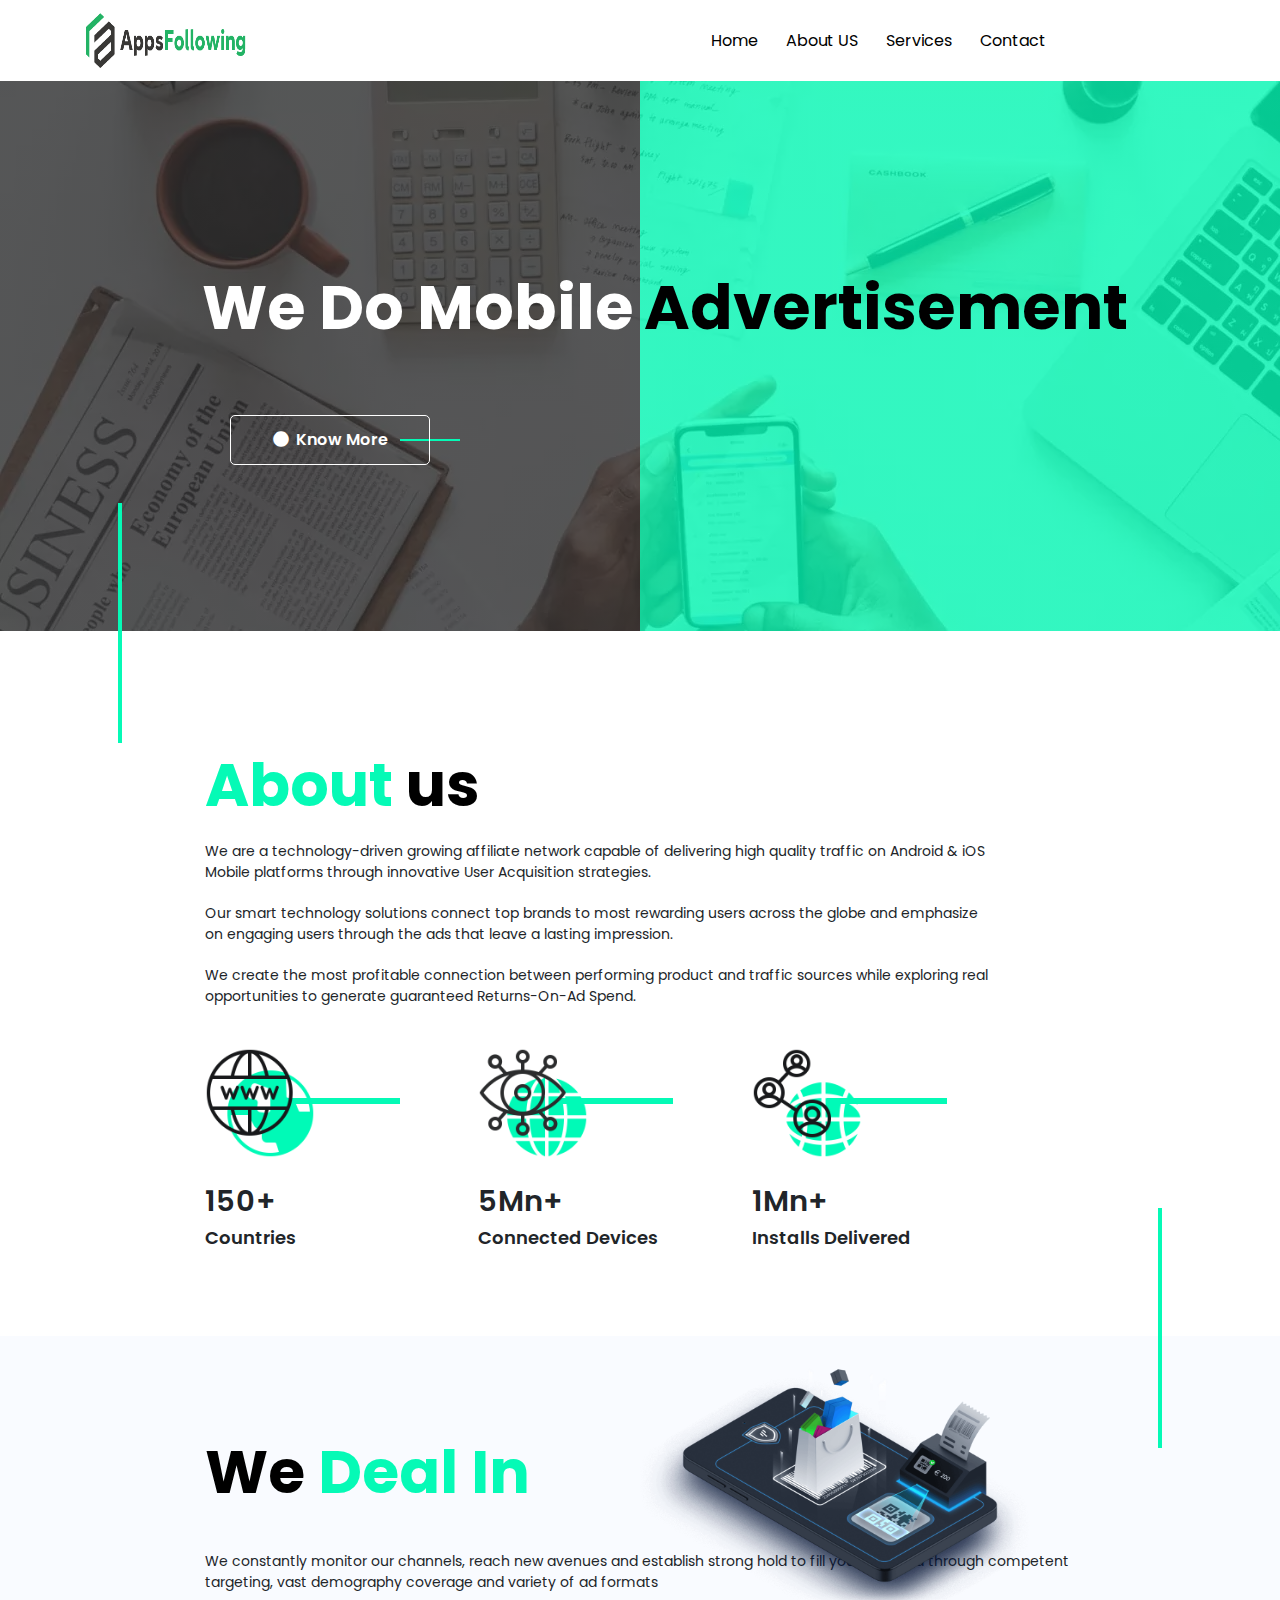
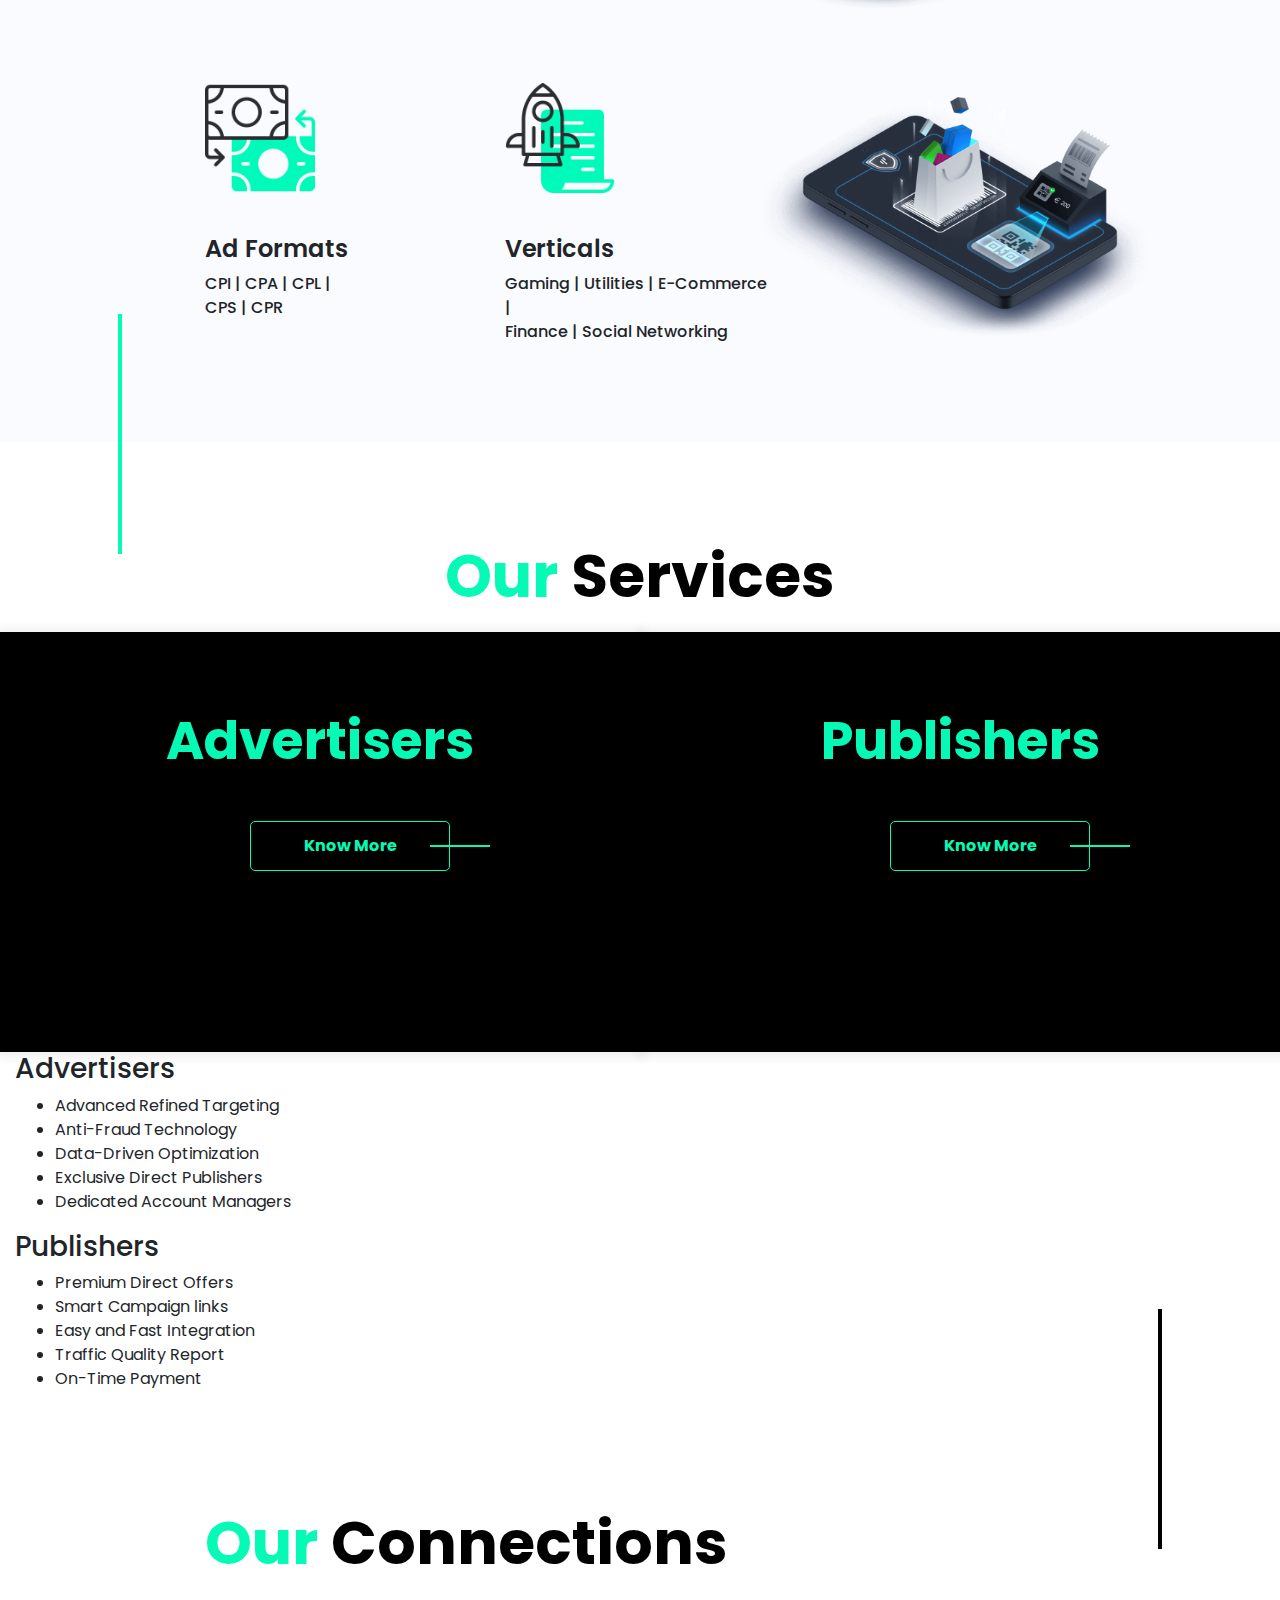
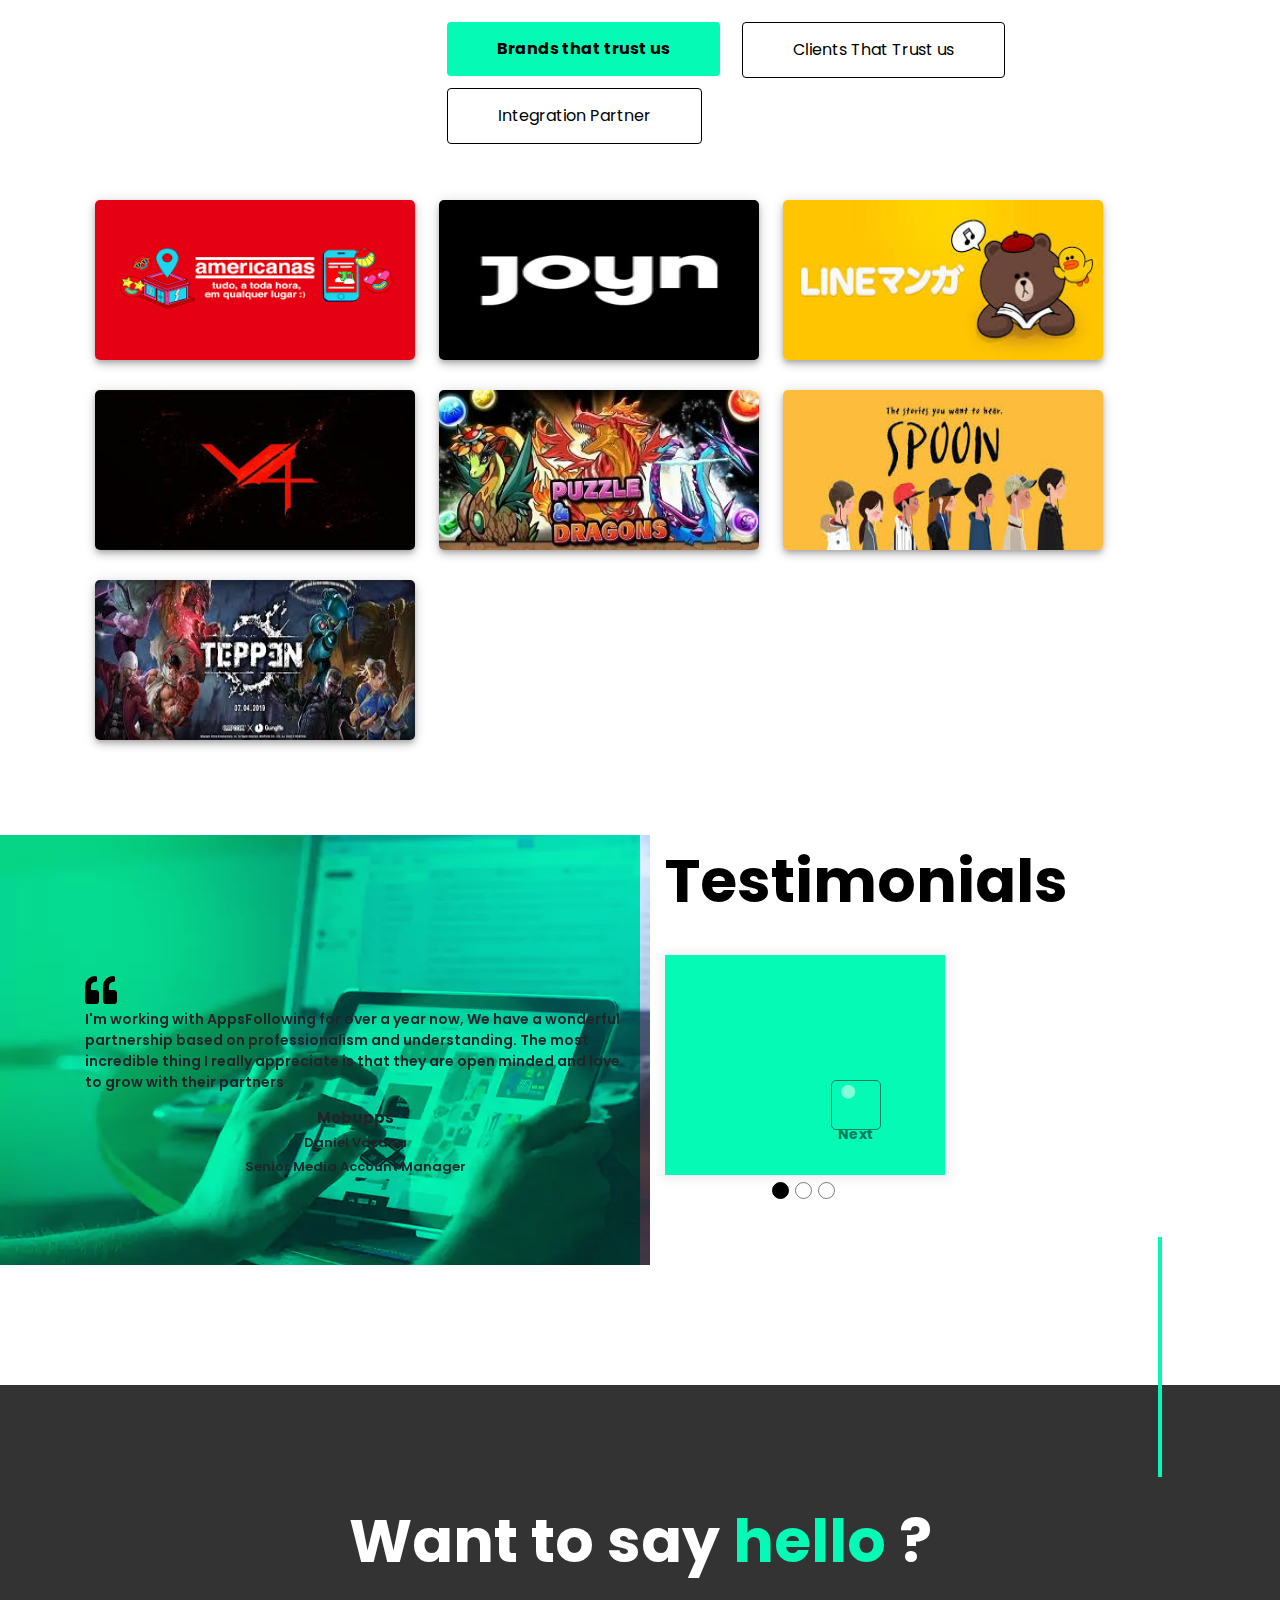
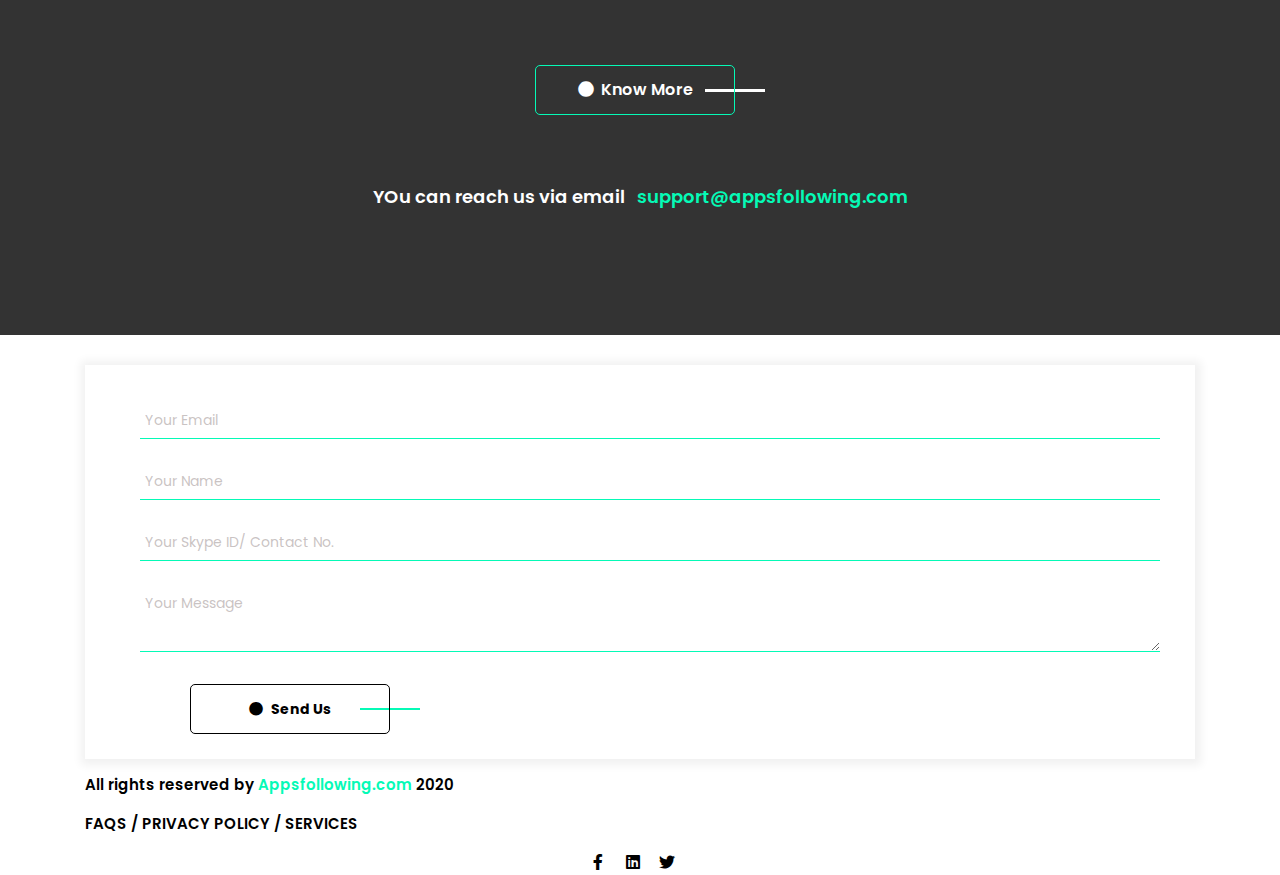
==== commit 19b814fe: "Add files via upload" ====
--- a/index.html
+++ b/index.html
@@ -119,16 +119,21 @@
 					<h1><span>We</span> Deal In</h1>
 				</div>
 				<div class="text_sec">
-					<p>WWe constantly monitor our channels, reach new avenues and establish strong hold to fill your demand through competent targeting, vast demography coverage and variety of ad formats</p>
+					<p>We constantly monitor our channels, reach new avenues and establish strong hold to fill your demand through competent targeting, vast demography coverage and variety of ad formats</p>
 					<div class="row">
-						<div class="col-md-4">
+						<div class="col-12 mob_img">
+							<div class="float_img">
+								<img src="Assests/Instore.png">
+							</div>
+						</div>
+						<div class="col-md-4 col-6">
 							<div class="ico_img">
 								<img src="Assests/payment-methods.png">
 							</div>
 							<h4>Ad Formats</h4>
 							<h6>CPI | CPA | CPL | <br> CPS | CPR </h6>
 						</div>
-						<div class="col-md-4">
+						<div class="col-md-4 col-6">
 							<div class="ico_img">
 								<img src="Assests/verticals.png">
 							</div>
@@ -138,7 +143,7 @@
 						</div>
 					</div>
 				</div>
-				<div class="float_img">
+				<div class="float_img desk_img">
 					<img src="Assests/Instore.png">
 				</div>
 			</div>
@@ -198,6 +203,33 @@
 					</div>
 				</div>
 
+				<div class="row mob_view_serv">
+					<div class="col-12">
+						<div class="box_mob_view">
+							<h3>Advertisers</h3>
+							<ul>
+								<li>Advanced Refined Targeting</li>
+								<li>Anti-Fraud Technology</li>
+								<li>Data-Driven Optimization</li>
+								<li>Exclusive Direct Publishers</li>
+								<li>Dedicated Account Managers</li>
+							</ul>
+						</div>
+					</div>
+					<div class="col-12">
+						<div class="box_mob_view">
+							<h3>Publishers</h3>
+							<ul>
+								<li>Premium Direct Offers</li>
+								<li>Smart Campaign links</li>
+								<li>Easy and Fast Integration</li>
+								<li>Traffic Quality Report</li>
+								<li>On-Time Payment</li>
+							</ul>
+						</div>
+					</div>
+				</div>
+
 			</div>
 		</section>
 
@@ -280,7 +312,8 @@
             			</div>
             		</div>
         		</div> -->
-
+        		<div class="row">
+        			<div class="col-md-12 col-lg-12 col-12">
         		<div class="row">
 					<ul class="nav nav-pills mb-3" id="pills-tab" role="tablist">
 					  <li class="nav-item">
@@ -289,9 +322,11 @@
 					  <li class="nav-item">
 					    <a class="nav-link" id="agency-tab" data-toggle="pill" href="#agency" role="tab" aria-controls="agency" aria-selected="false">Clients That Trust us</a>
 					  </li>
+					  <li class="nav-item">
+					    <a class="nav-link" id="integration-tab" data-toggle="pill" href="#integration" role="tab" aria-controls="integration" aria-selected="false">Integration Partner</a>
+					  </li>
 					</ul>
 				</div>
-			<div class="container">
 				<div class="tab-content" id="pills-tabContent">
 				  
 				  	<div class="tab-pane fade show active" id="brand" role="tabpanel" aria-labelledby="brand-tab">
@@ -303,7 +338,7 @@
 				    	<div class="Portfolio"><img src="Assests/Brands/Spoon Radio.jpg" class="img-responsive"></div>
 				    	<div class="Portfolio"><img src="Assests/Brands/Teppen 3.jpg" class="img-responsive"></div>
 				  	</div>
-				  	<div class="tab-pane fade" id="agency" role="tabpanel" aria-labelledby="Forest-tab">
+				  	<div class="tab-pane fade" id="agency" role="tabpanel" aria-labelledby="agency-tab">
 				    	<div class="Portfolio"><img src="Assests/Client/Spykemedia.jpg" class="img-responsive"></div>
 				    	<div class="Portfolio"><img src="Assests/Client/NovaBeyond.jpg" class="img-responsive"></div>
 				    	<div class="Portfolio"><img src="Assests/Client/Appsilon.png" class="img-responsive"></div>
@@ -312,8 +347,16 @@
 				    	<div class="Portfolio"><img src="Assests/Client/Mobupps.png" class="img-responsive"></div>
 				    	<div class="Portfolio"><img src="Assests/Client/Performance Revenues.jpg" class="img-responsive"></div>
 				  	</div>
-				</div>
-			</div>
+				  	<div class="tab-pane fade" id="integration" role="tabpanel" aria-labelledby="integration-tab">
+				    	<div class="Portfolio"><img src="Assests/partner/adjust.png" class="img-responsive"></div>
+				    	<div class="Portfolio"><img src="Assests/partner/appsflyer.png" class="img-responsive"></div>
+				    	<div class="Portfolio"><img src="Assests/partner/branch.png" class="img-responsive"></div>
+				    	<div class="Portfolio"><img src="Assests/partner/Kochava.png" class="img-responsive"></div>
+				    	<div class="Portfolio"><img src="Assests/partner/singular.png" class="img-responsive"></div>
+				  	</div>
+				</div>
+					</div>
+				</div>
 
 			</div>
 		</section>
@@ -325,6 +368,7 @@
 		<!-- Testimonial Start  -->
 
 		<section id="testimonial_sec" class="sec_padding">
+			<div class="overlay"></div>
 			<div class="container">
 				<div class="row">
 					<div class="col-md-6">	
@@ -389,11 +433,12 @@
   							</div>
   
  							<!-- Left and right controls -->
- 							<a class="carousel-control-prev" href="#demo" data-slide="prev">
+ 							<!-- <a class="carousel-control-prev" href="#demo" data-slide="prev">
  							  <span class="carousel-control-prev-icon"></span>
- 							</a>
+ 							</a> -->
  							<a class="carousel-control-next" href="#demo" data-slide="next">
- 							  <span class="carousel-control-next-icon"></span>
+ 								<button class="button2"> <i class="fa fa-circle"></i> &nbsp; &nbsp; &nbsp; Next</button>
+								<hr class="but3"/>
  							</a>
 						</div>
 					</div>
@@ -428,35 +473,52 @@
 
 		<section id="casestudy1">
 			<div class="container">
-				<div class="row">
-					<div class="col-md-3"></div>
-					<div class="col-md-6 col-12">
-						<div class="contact-box">
-							<div class="contact-form">
-                		        <form name="contact-form" action="form.php" method="post" id="contact-form" onsubmit="return validation()";>
-                		            <input type="text" class="input" name="email" placeholder="Your Email" id="email">
-                		            <input type="text" class="input" name="name" placeholder="Your Name" id="name"> 
-                		            <input type="text" class="input"  name="subject" placeholder="Your Skype ID/ Contact No." id="subject">
-                		            <textarea name="message" class="input" placeholder="Your Message" id="message"></textarea>
-                		            <button type="submit" class="button2" id="send"><i class="fa fa-circle"></i> Send Us</button>
-                		            <hr class="but1">										
-                		        </form>
-                		    </div>
-						</div>
-					</div>
-					<div class="col-md-3"></div>
-				</div>
-				<div class="row foot_section">
-					<div class="col-md-5 col-6">
-						<div class="foot_sec1">
-							<p>All rights reserved by <span>Appsfollowing.com</span> 2020</p>
-						</div>
-					</div>
-					<div class="col-md-2"></div>
-					<div class="col-md-3 foot_sec1">
-						<p>FAQS / PRIVACY POLICY / SERVICES</p>
-					</div>
-					<div class="col-md-2">
+				<div class="contact-box">
+					<div class="contact-form">
+                        <form name="contact-form" action="form.php" method="post" id="contact-form" onsubmit="return validation()";>
+                            <input type="text" class="input" name="email" placeholder="Your Email" id="email">
+                            <input type="text" class="input" name="name" placeholder="Your Name" id="name"> 
+                            <input type="text" class="input"  name="subject" placeholder="Your Skype ID/ Contact No." id="subject">
+                            <textarea name="message" class="input" placeholder="Your Message" id="message"></textarea>
+                            <button type="submit" class="button2" id="send"><i class="fa fa-circle"></i> Send Us</button>
+                            <hr class="but1">										
+                        </form>
+                    </div>
+				</div>
+			</div>
+		</section>
+
+		<section id="footer_sec">
+			<div class="container">
+				<!-- <div class="desktop_foot">
+					<div class="row">
+						<div class="col-md-7">
+							<div class="foot_sec1">
+								<p> All rights reserved by <span>Appsfollowing.com</span> 2020</p>
+							</div>
+						</div>
+						<div class="col-md-3">
+							<div class="foot_sec1">
+								<p>FAQS / PRIVACY POLICY / SERVICES</p>
+							</div>
+						</div>
+						<div class="col-md-2">
+							<div>
+								<i class="fab fa-facebook-f"></i>
+								<i class="fab fa-linkedin"></i>
+								<i class="fab fa-twitter"></i>
+							</div>
+						</div>
+					</div>
+				</div> -->
+				<div class="foot_section">
+					<div class="foot_sec1">
+						<p> All rights reserved by <span>Appsfollowing.com</span> 2020</p>
+					</div>
+					<div class="foot_sec1">
+						<p> FAQS / <a href="privacy.html"> PRIVACY POLICY </a>/ SERVICES</p>
+					</div>
+					<div>
 						<i class="fab fa-facebook-f"></i>
 						<i class="fab fa-linkedin"></i>
 						<i class="fab fa-twitter"></i>
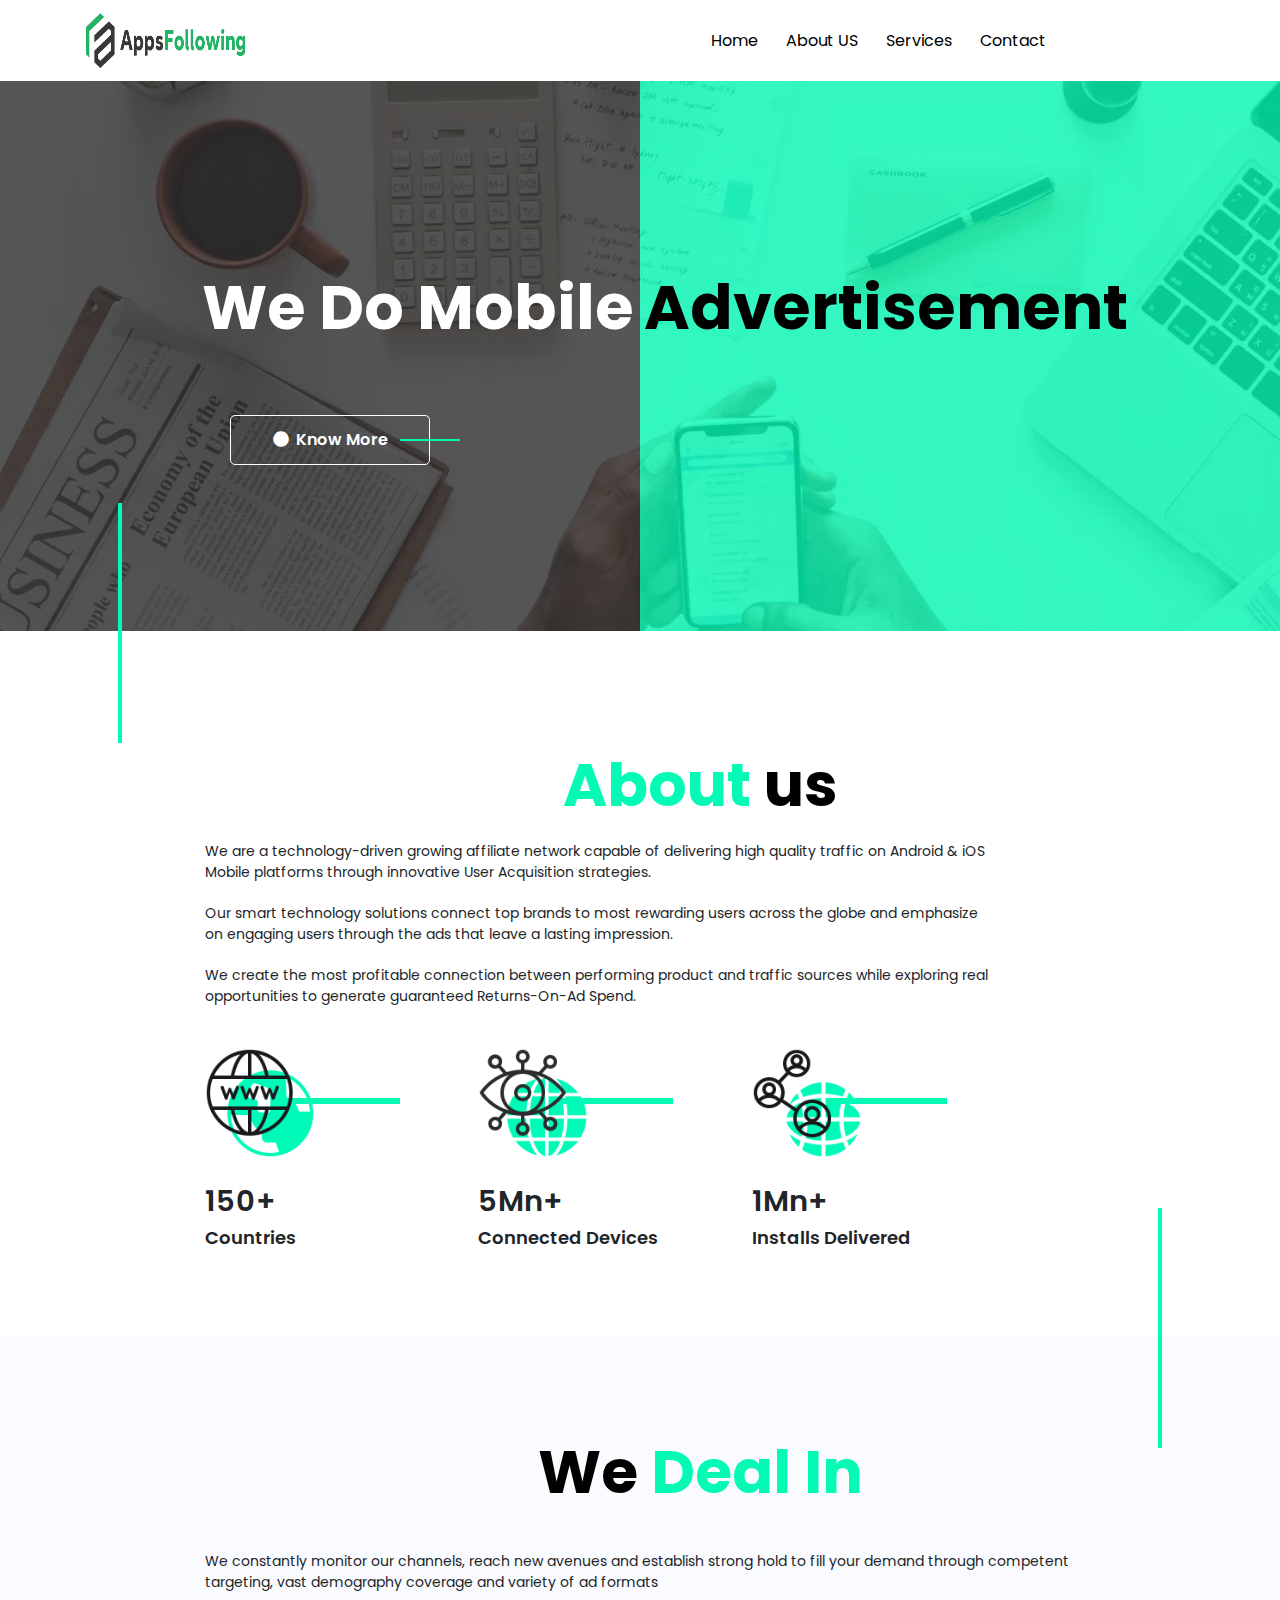
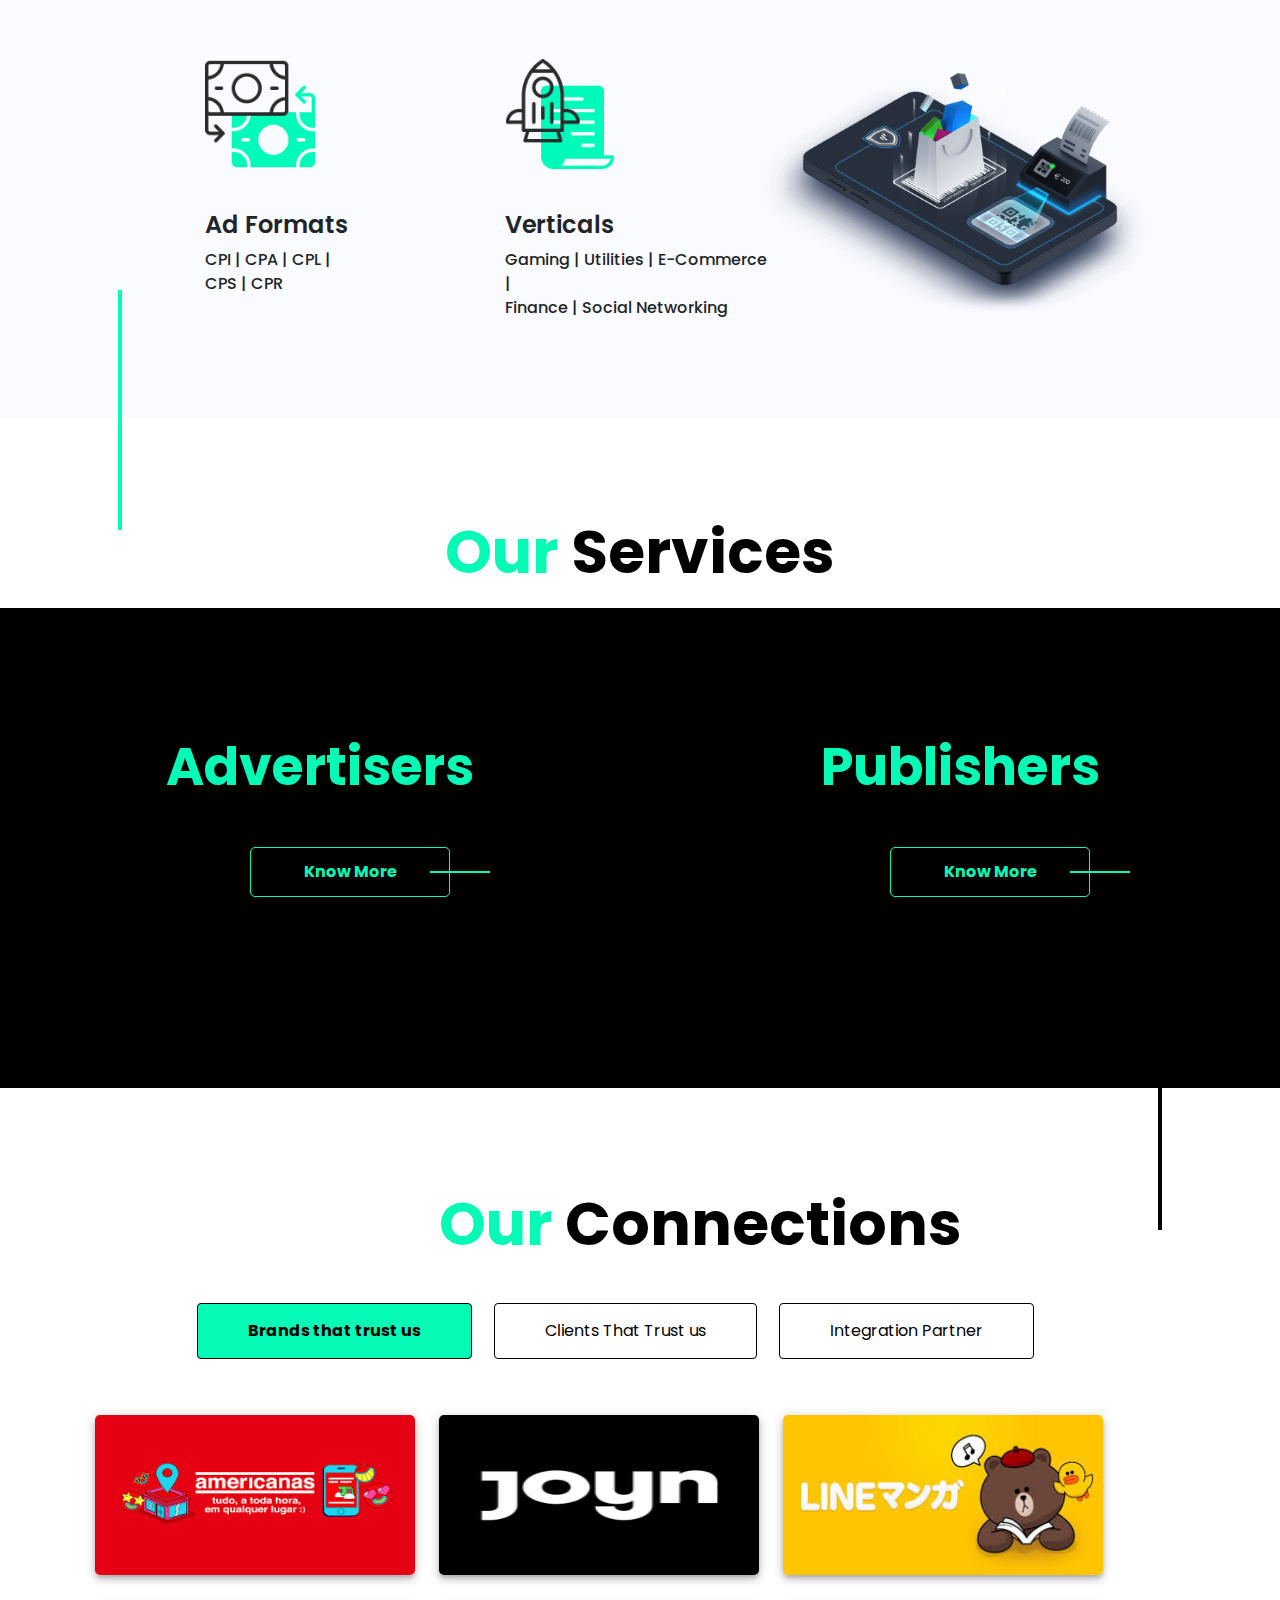
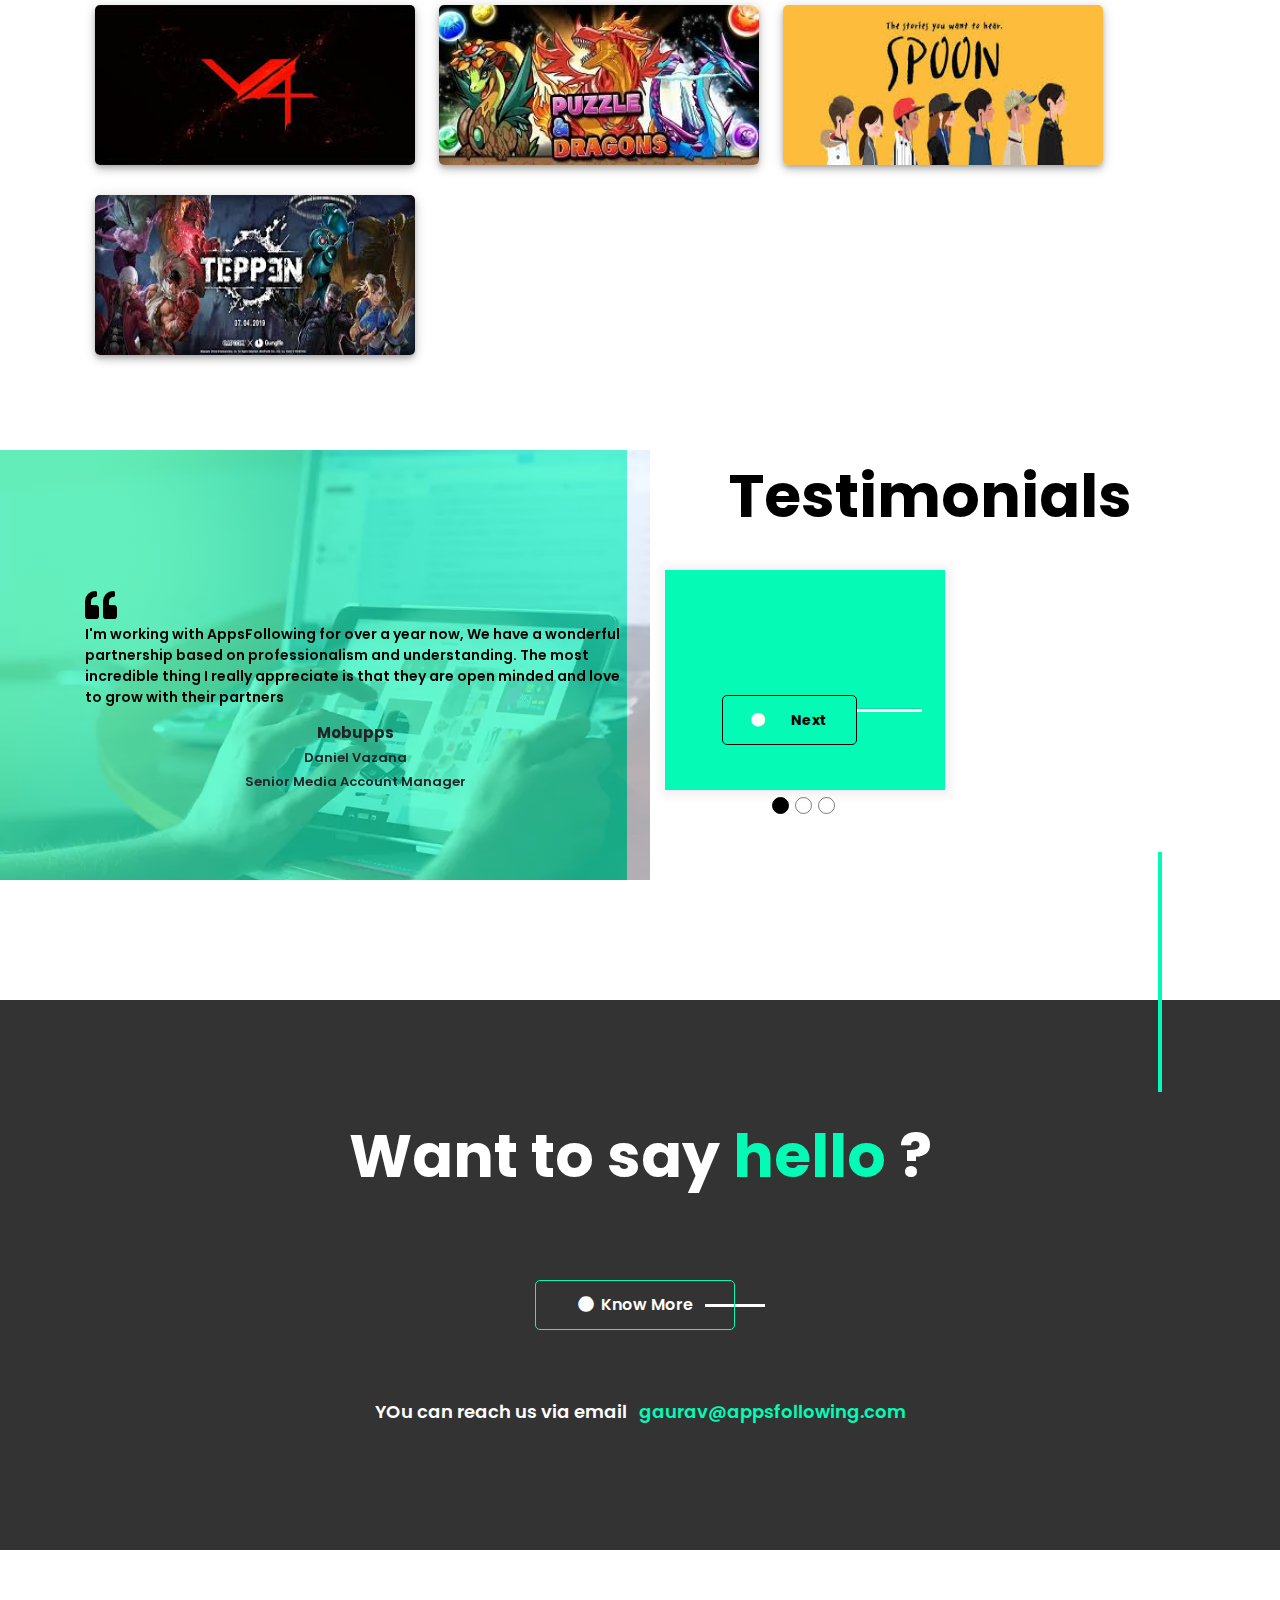
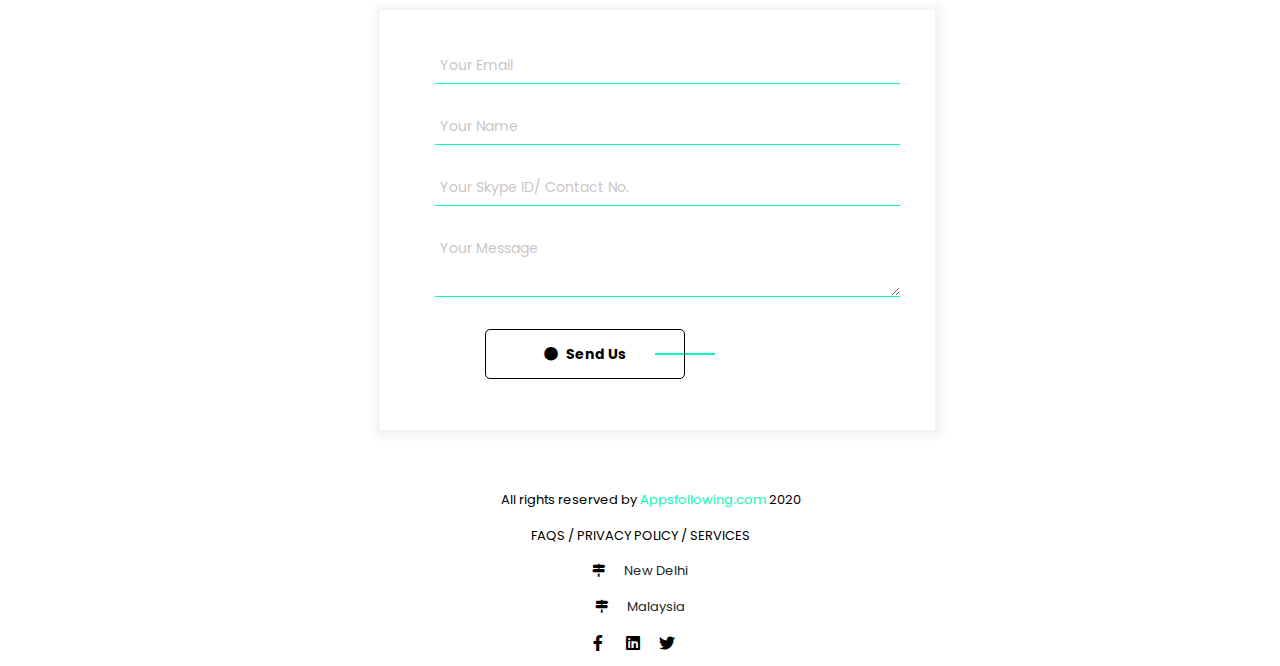
==== commit 09ed7d86: "Add files via upload" ====
--- a/index.html
+++ b/index.html
@@ -1,7 +1,8 @@
 <!DOCTYPE html>
 <html lang="en">
 	<head>
-		<title>Appsfollowing</title>
+		<title> Reach Your Most Rewarding Customers</title>
+    <meta name="description" content="We are a technology-driven growing affiliate network capable of delivering high quality traffic on Android & iOS Mobile platforms">
 		<meta charset="utf-8">
 		<meta name="viewport" content="width=device-width, initial-scale=1, shrink-to-fit=no">
 		<link rel="icon" href="Assests/favicon.png">
@@ -467,7 +468,7 @@
 				<a href="#whoweare"><button class="button1"> <i class="fa fa-circle"></i> Know More</button></a>
 				<hr class="but1"/>
 
-				<h5>YOu can reach us via email  &nbsp; <span>support@appsfollowing.com</span></h5>
+				<h5>YOu can reach us via email  &nbsp; <span>gaurav@appsfollowing.com</span></h5>
 			</div>
 		</section>
 
@@ -513,15 +514,19 @@
 				</div> -->
 				<div class="foot_section">
 					<div class="foot_sec1">
-						<p> All rights reserved by <span>Appsfollowing.com</span> 2020</p>
+						<p style="margin-left: 18px"> &nbsp; &nbsp; &nbsp; &nbsp; &nbsp;All rights reserved by <span>Appsfollowing.com</span> 2020</p>
 					</div>
 					<div class="foot_sec1">
 						<p> FAQS / <a href="privacy.html"> PRIVACY POLICY </a>/ SERVICES</p>
 					</div>
 					<div>
-						<i class="fab fa-facebook-f"></i>
-						<i class="fab fa-linkedin"></i>
-						<i class="fab fa-twitter"></i>
+						<p><i class="fa fa-map-signs"></i> New Delhi </p>
+						<p><i class="fa fa-map-signs"></i> Malaysia</p>
+					</div>
+					<div>
+						<a href="#"><i class="fab fa-facebook-f"></i></a>
+						<a href="https://www.linkedin.com/company/appsfollowing/"><i class="fab fa-linkedin"></i></a>
+						<a href="#"><i class="fab fa-twitter"></i></a>
 					</div>
 				</div>
 			</div>
--- a/css/style.css
+++ b/css/style.css
@@ -18,6 +18,12 @@
   margin-bottom: 1.5rem;
 }
 
+@media screen (max-width:; 576px) {
+	body {
+		overflow-x: hidden !important;
+	}
+}
+
 /*NAvbar*/
 .navbar {
 	color: #000;
@@ -41,7 +47,7 @@
 }
 
 .line_sec {
-	    margin-left: 32px;
+	margin-left: 32px;
     width: 60px;
     margin-top: 5px;
     margin-bottom: 5px;
@@ -52,7 +58,7 @@
 	.navbar-nav {
 		text-align: center;
 		color: #fff;
-		background-color: #0E77FF;
+		background-color: #05fab6;
 		margin: 0 5%;
 		border-bottom-left-radius: 15px;
 		border-bottom-right-radius: 15px;
@@ -71,7 +77,7 @@
 		border-bottom: 4px solid #fff !important;
 	}
 	.line_sec {
-		margin-left: 115px;
+		margin-left: 135px;
 		margin-bottom: 5PX;
 		display: block;
 	}
@@ -111,7 +117,10 @@
 
 	.head_sec {
 	padding: 0px 20px;
-
+	}
+
+	.sec-heading {
+		margin-left: 0px !important;
 	}
 }
 
@@ -130,6 +139,18 @@
 	text-decoration: none;
 	color: #000;
 }
+
+
+.privacy_sec h1 {
+	font-size: 52px !important;
+	margin-bottom: 30px;
+	text-align: center !important;
+}
+
+.privacy-text {
+font-size: 12px;
+}
+
 
 /*Banner Part Start*/
 
@@ -143,10 +164,10 @@
 }
 
 .navbar-toggler {
-	background-image: url('../Assests/favicon.png');
-	background-position: 80px;
-	width: 60px;
-	height: 60px;
+	background-image: url('../Assests/nav.png');
+	background-position: 50px;
+	width: 50px;
+	height: 45px;
 }
 
 .banner_text {
@@ -177,29 +198,6 @@
 	opacity: 0.8;
 }
 
-@media (max-width: 480px) {
-	.banner_text {
-		text-align: center;
-		padding: 0px;
-	}
-
-	.banner_text h1{
-	font-size: 14px;
-	color: #fff;
-	text-align: center;line-height: 2;
-
-	}
-
-	.banner_text p {
-		display: none;
-		font-size: 10px;
-	}
-
-	#banner {
-		padding: 0px;
-	}
-}
-
 .banner_text p {
 	font-size: 13px;
 	line-height: 2;
@@ -235,6 +233,36 @@
 	border-bottom: 4px solid #000;
 	width: 240px;
 	margin-top: -60px;
+}
+
+@media (max-width: 576px) {
+	#banner {
+		height: 450px;
+		background-size: cover;
+	}
+
+	.banner_text {
+		text-align: center;
+		padding: 40px 10px !important;
+	}
+
+	.banner_text h1{
+	font-size: 20px !important;
+	color: #fff;
+	text-align: center;line-height: 2;
+	padding: 10px 0px !important;
+	margin: 0px;
+
+	}
+
+	.banner_text p {
+		display: none;
+		font-size: 10px;
+	}
+
+	hr.sec-div, hr.sec-div2 {
+		width: 88px;
+	}
 }
 
 .button1 {
@@ -272,6 +300,7 @@
 	color: #05fab6;
 	font-weight: 700;
 	font-size: 60px;
+	text-align: center;
 }
 
 .sec-heading span{
@@ -315,13 +344,19 @@
 	font-weight: 600;
 }
 
-@media (max-width: 480px) {
+@media (max-width: 576px) {
+
+	#whoweare {
+		padding: 40px 0px;
+	}
+
 	.whoweare_text {
 		padding: 0 0 0 25px;
 	}
 
-	.whoweare_text h3 {
+	.whoweare_text h3, .whoweare_text h6 {
 		font-size: 14px;
+		z-index: 1;
 	}
 
 	.whoweare_text h5{
@@ -329,7 +364,31 @@
 	}
 
 	.whoweare_text p {
-		font-size: 9px;
+		font-size: 11px;
+	}
+
+
+	.whoweare_text h4 {
+    margin-top: 60px;
+    font-size: 20px;
+	}
+	
+	.sec-heading h1 {
+		color: #05fab6;
+		font-weight: 700;
+		font-size: 40px;
+	}
+
+	.ico_img img {
+		width: 70px;
+	}
+
+	hr.but2 {
+	border:none;
+	border-bottom: 4px solid #05fab6;
+	margin-left: 25px;
+    margin-top: -73px;
+    width: 80px;
 	}
 
 }
@@ -417,6 +476,10 @@
 	font-size: 30px;
 }
 
+.mob_img {
+	display: none;
+}
+
 .box_2 p{
 	font-size: 12px;
 	line-height: 1.5;
@@ -425,17 +488,55 @@
 
 @media(max-width: 576px){
 	#services {
-	background-image: linear-gradient(to bottom,#F9FBFF 0%, #F9FBFF 75%, #0E77FF 75%, #0E77FF 100% );
+	background-image: linear-gradient(to bottom,#F9FBFF 0%, #F9FBFF 33%, #0E77FF 33%, #0E77FF 65%, #F9FBFF 65%, #F9FBFF 100% );
+	padding: 40px 0px;
 	}
 
 	.tab_sec {
 	padding: 0px 30px;
+	}
+
+	.mob_img {
+		display: block;
+		text-align: center;
+		height: 200px;
+	}
+
+	.mob_img .float_img img {
+		height: auto;
+		width: 450px;
+		margin-top: 0px;	
+	}
+
+	.float_img {
+		text-align: center;
+		position: relative;
+		left: 80px;
+		top: -70px;
 	}
 
 	.box_2 {
 		margin: 15px 0px;
 		padding: 30px 15px;
 	}
+
+	.text_sec {
+		padding: 10px 40px ;
+	}
+
+	#services h4{
+		font-size: 16px;
+		margin-top: 22px;
+	}
+
+	#services h6 {
+		font-size: 13px;
+		line-height: 1.5;
+	}
+
+	.desk_img {
+		display: none;
+	}
 }
 
 /* Service Section End*/
@@ -451,14 +552,14 @@
 
 .bg_black {
 	background: #000;
-	height: 420px;
+	height: 480px;
 }
 
 .bg_black h2 {
 	color: #05fab6;
 	font-weight: 700;
 	font-size: 52px;
-	padding: 60px 0px 30px; 
+	padding: 80px 0px 30px; 
 	text-align: center;
 }
 
@@ -476,7 +577,7 @@
 }
 
 #workflow .box {
-	margin: 0px 0px;
+	margin: 30px 0px;
     padding: 18px 50px;
     height: auto;
     width: auto;
@@ -490,13 +591,6 @@
 .box_overlay {
 	display: none;
 	padding: 80px 80px 30px;
-}
-
-@media (max-width: 480px) {
-	#workflow .box {
-	margin: 40px 10px;
-    padding: 13px;
-	}
 }
 
 .box_overlay h3 {
@@ -550,6 +644,10 @@
   box-shadow:0 8px 20px 0px rgba(0,0,0,0.125);
 }
 
+.mob_view_serv {
+		display: none;
+	}
+
 .button2 {
 	width: 100px;
 	height: 30px;
@@ -568,6 +666,41 @@
 	margin-bottom: 60px;
 }
 
+@media (max-width: 576px) {
+	#workflow {
+		padding: 40px 0px;
+	}
+
+
+	#workflow .bg_black {
+    display: none;
+	}
+
+	.mob_view_serv {
+		display: block;
+		/*background-image: linear-gradient(to bottom, #0E77FF2e 0%, #0E77FF2e 45%, #F9FBFF 55%, #F9FBFF 100% );*/
+		background-color: #F9FBFF ;
+		padding: 0px 20px 20px;
+	}
+
+	.mob_view_serv .box_mob_view h3 {
+	font-weight: 600;
+	font-size: 40px;
+	text-align: center;
+	padding-top: 20px;
+	}
+
+	.box_mob_view ul {
+		padding: 15px 40px 0px;
+	}
+
+	.box_mob_view li {
+		line-height: 2;
+		font-weight: 500;
+		font-size: 16px;
+	}
+}
+
 /*Workflow end*/
 
 /* Gallery Section */
@@ -591,7 +724,7 @@
     font-weight: 700;
 }
 
-.btn-default:active .filter-button:active
+.btn-default.active .filter-button:active
 {
     border-bottom: 4px solid #05fab6 !important;
 }
@@ -634,7 +767,7 @@
 }
 #gallery .nav {
     padding:20px;
-    margin-left:340px;
+    margin-left:90px;
     margin-top:10px;
 }
 
@@ -656,7 +789,7 @@
 #gallery .nav .active { 
     background-color: #05fab6 !important;
     color:#000;
-    border: none;
+    border: 1px solid #000;
     font-weight: 700;
 }
 
@@ -666,18 +799,66 @@
     
 }
 
+@media (max-width: 576px){
+	#gallery {
+		padding: 0px 0px 40px;
+	}
+
+	#gallery .nav {
+    	padding:5px 0px;
+    	margin-left:0px;
+    	margin-top:10px;
+	}
+
+	#gallery .nav .active { 
+    	background-color: #05fab6 !important;
+    	color:#000;
+    	border: 1px solid #000 !important;
+    	font-weight: 700;
+	}
+
+	#gallery .nav li a { 
+    	margin:10px 0px 0px;
+    	padding: 10px 5px !important; 
+    	font-size:11px; 
+    	color:#000 !important; 
+    	background: #fff;
+    	transition-duration: 0.4s;
+    	border: 1px solid #000;
+	}
+
+	.Portfolio {
+		width: 170px;
+		margin: 10px 5px;
+		text-align: center;
+	}
+
+	.Portfolio img {
+    	width: 170px;
+    	height: 100px;
+	}
+}
+
 /* Gallery Section end */
 
 /*Testimonial Section Start*/
 
 #testimonial_sec {
-	background:url(../Assests/testimonials.webp) no-repeat , linear-gradient(to right,  #05fab6 0%,  #05fab6 50%, #FFF 50%, #FFF 100%);
-	background-blend-mode: multiply;
+	background:url(../Assests/testimonials.webp) no-repeat;
+	position: relative;
 }
 
 /*.sec_padding {
 	padding: 80px 0px;
 }*/
+
+#testimonial_sec .overlay {
+	width: 100%;
+	height: 100%;
+	background-image: linear-gradient(to right,  #05fab6 0%,  #05fab6 49%, #FFF 49%, #FFF 100%);
+	position: absolute;
+	opacity: 0.6;
+}
 
 #testimonial_sec .sec-heading {
 	margin-left: 10px;
@@ -695,7 +876,6 @@
 	border-radius: 50% !important;
 	background: none;
 	border: 1px solid #000;
-
 }
 
 .carousel-indicators .active {
@@ -705,9 +885,10 @@
 }
 
 .carousel-control-next {
-    right: -40%;
+    right: -55%;
     top: 10px;
-    width: 30px;
+    width: 260px;
+    opacity: 1;
 }
 
 .carousel-control-prev {
@@ -716,7 +897,22 @@
     width: 30px;
 }
 
-
+.button2 {
+	width: 200px;
+	height: 50px;
+	border-radius: 5px;
+	background-color: none;
+	background: transparent;
+	vertical-align: middle;
+	color: #fff;
+	border: 1px solid #fff;
+	font-weight: 600;
+	margin-left: 60px;
+}
+
+hr.but3 {
+	border-bottom: 3px solid #fff !important; 
+}
 
 .box2 {
 	margin: 30px 10px;
@@ -746,6 +942,7 @@
 	padding: 0px;
 	font-size: 14px;
 	font-weight: 600;
+	color: #000;
 }
 
 .text_test h5{
@@ -768,19 +965,54 @@
 
 @media(max-width: 576px){
 	#testimonial_sec {
-	background-image: linear-gradient(to top,  #0E77FF 0%,  #0E77FF 50%, #F9FBFF 50%, #F9FBFF 100%);
+	/*background-image: linear-gradient(to top,  #0E77FF 0%,  #0E77FF 50%, #F9FBFF 50%, #F9FBFF 100%);*/
+	background:url(../Assests/testimonials.webp) no-repeat;
+	position: relative;
+	}
+
+	#testimonial_sec .overlay {
+		width: 100%;
+		height: 100%;
+		background-image: linear-gradient(to top,  #05fab6 0%,  #05fab6 49%, #FFF 49%, #FFF 100%);
+		position: absolute;
+		opacity: 0.6;
 	}
 
 	.carousel-control-next {
     right: 40%;
     top: unset;
     width: 30px;
+    display: none;
 	}
 
 	.carousel-control-prev {
     left: 40%;
     top: unset;
     width: 30px;
+	}
+
+	.box2 {
+		display: none;
+	}
+
+	ul.carousel-indicators {
+		margin-left: 0 !important;
+		margin-right: 16px;
+		margin-bottom: -20px;
+	}
+
+	.carousel-indicators li {
+	    height: 15px !important;
+		width: 15px !important;
+		border-radius: 50% !important;
+		background: none;
+		border: 1px solid #000;
+	}
+
+	.carousel-indicators .active {
+	    opacity: 1;
+	    background-color: #000;
+	    margin-bottom: 50px;
 	}
 }
 
@@ -870,11 +1102,30 @@
 }
 
 
+@media (max-width: 576px) {
+
+	#casestudy {
+		margin: 100px 0px 35px;
+	}
+
+	#casestudy .button1 {
+		margin-left: 85px;
+	}
+
+	#casestudy .sec-heading {
+		margin-left: -2px !important;
+	}
+
+	#casestudy hr.but1 {
+		margin-left: 260px !important;
+	}
+}
+
 /*Case Study Section End*/
 
 /*Footer Section Start*/
 #casestudy1 {
-	padding: 10px 0px;
+	padding: 40px 0px;
 }
 
 
@@ -887,9 +1138,9 @@
 .contact-box {
 	float: right;
 	line-height: 30px;
-	margin: 0px 0px 15px;
-	height: auto;
-    width: 100%;
+	margin: 0px 260px 60px;
+	height: 420px;
+    width: 50%;
     padding: 20px 35px;
     background-color: #fff;
     border: none;
@@ -943,6 +1194,10 @@
 	color: #000;
 }
 
+#footer_sec {
+	padding: 40px 0px 10px !important;
+}
+
 .foot_section {
 	text-align: center;
 }
@@ -952,19 +1207,22 @@
 	color: #000;
 }
 
-.foot_sec1 img {
-	width: 120px;
-	height: auto;
-	margin-bottom: 20px;
-}
-
 .foot_sec1 {
-	text-align: left;
+	text-align: center;
 	color: #000;
 }
 
+.foot_sec1 a {
+	text-decoration: none;
+}
+
+.foot_sec1 a:hover {
+	color: #05fab6;
+	}s
+
 .foot_sec1 p {
-	font-size: 15px;
+	margin-left: 20px;
+	font-size: 16px;
 	font-weight: 600;
 }
 
@@ -979,30 +1237,20 @@
 	line-height: 2;
 }
 
-.foot_section h6 {
-	margin-top: 30px;
-	color: #fff;
-	font-weight: 600;
-}
-
 @media (max-width: 480px){
 
 	#casestudy1 {
-		background-position: bottom;
-		background-size: 110% !important; 
+		padding: 20px 0px;
 	}
 
 	.contact-box {
-		padding: 10px 20px;
-		height: auto;
+		padding: 0px;
+		height: 400px;
 		width: 100%;
-		margin: 0px 0px 0px 20px;
+		margin: 0px !important;
 		box-shadow: none;
 		background: none;
-	}
-
-	.serv1, .link1 {
-		display: none;
+		margin-bottom: 20px;
 	}
 
 	input {
@@ -1011,6 +1259,13 @@
 
 	textarea {
 		background: none;
+	}
+
+	.button2 {
+	margin-top: 10px;
+	width: 180px;
+	height: 45px;
+	margin-left: 85px;
 	}
 
 	.link2 {
@@ -1024,11 +1279,11 @@
 	}
 
 	.foot_sec1 {
-		margin-top: 140px;
+		margin-top: 10px;
 		line-height: 1.2;
 	}
 	.foot_section i {
-	margin-right: 5px;
+	margin-right: 20px;
 	}
 
 	.foot_sec1 img {
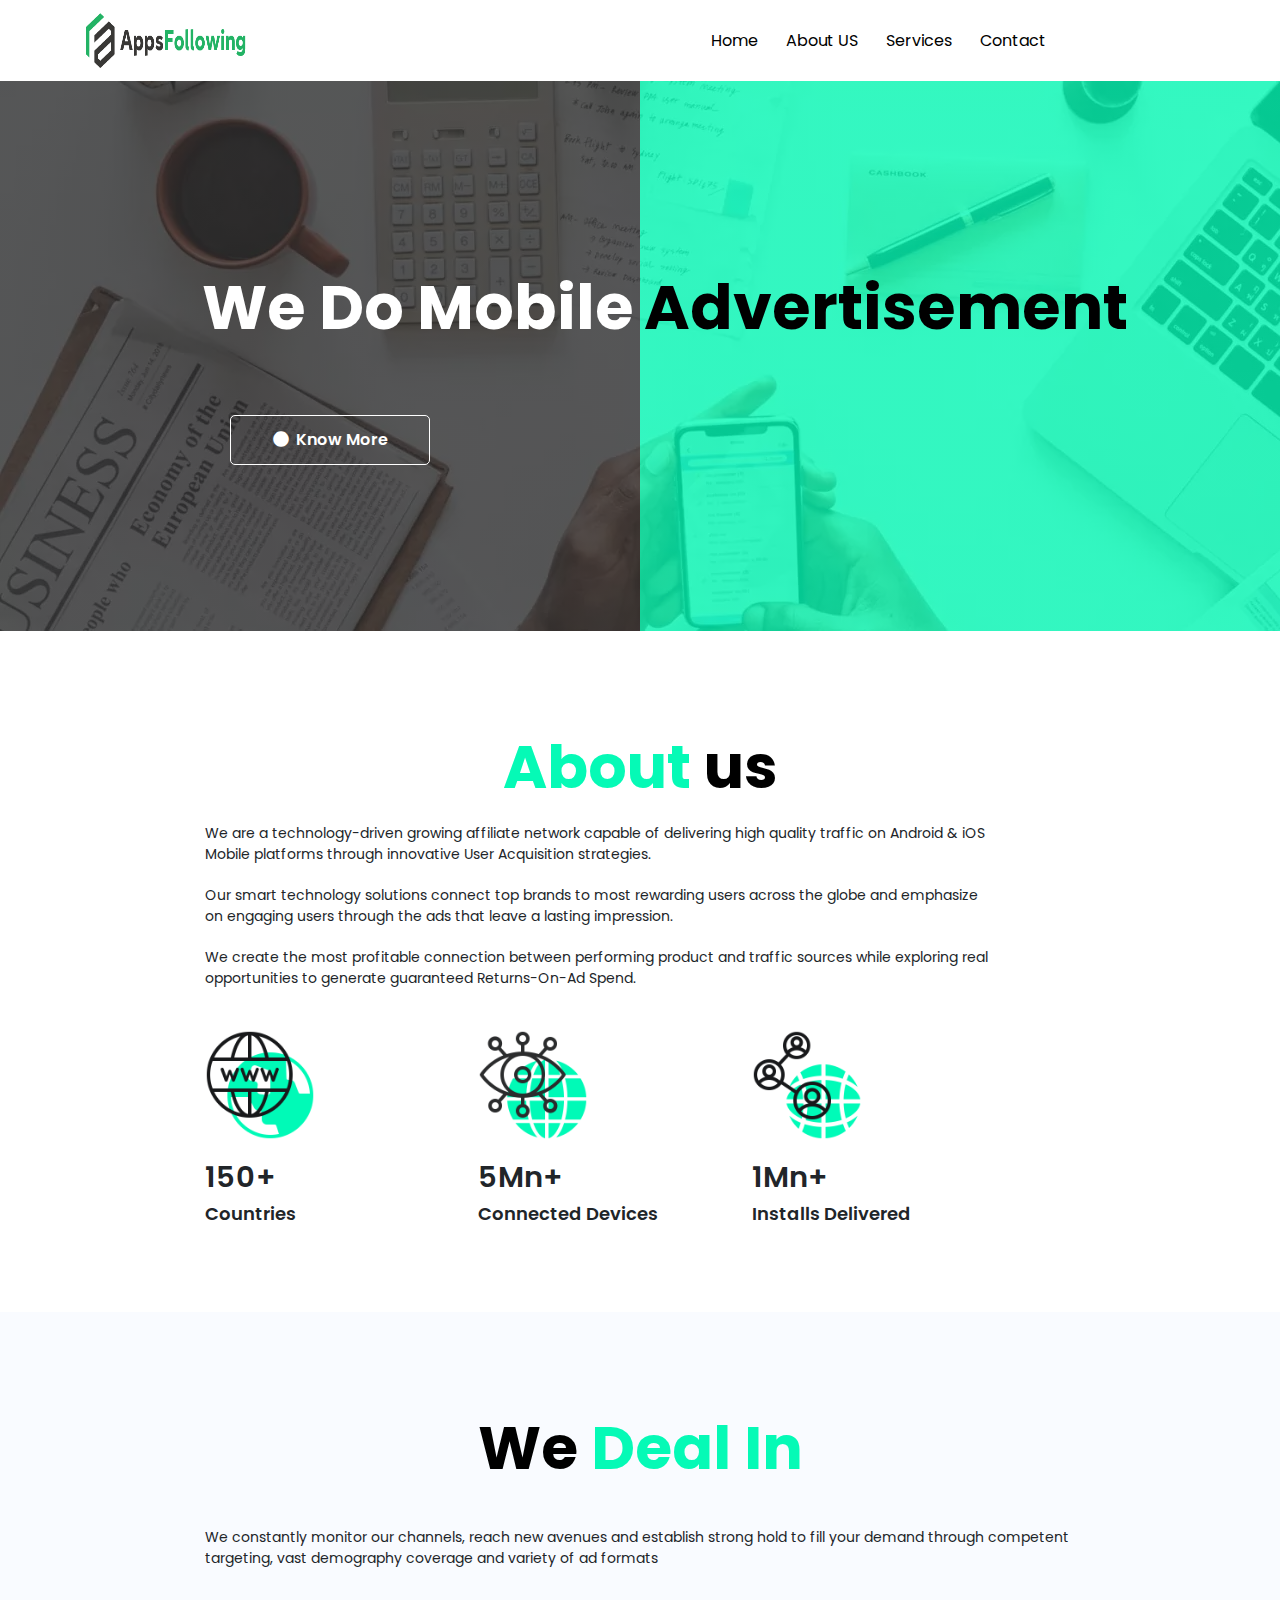
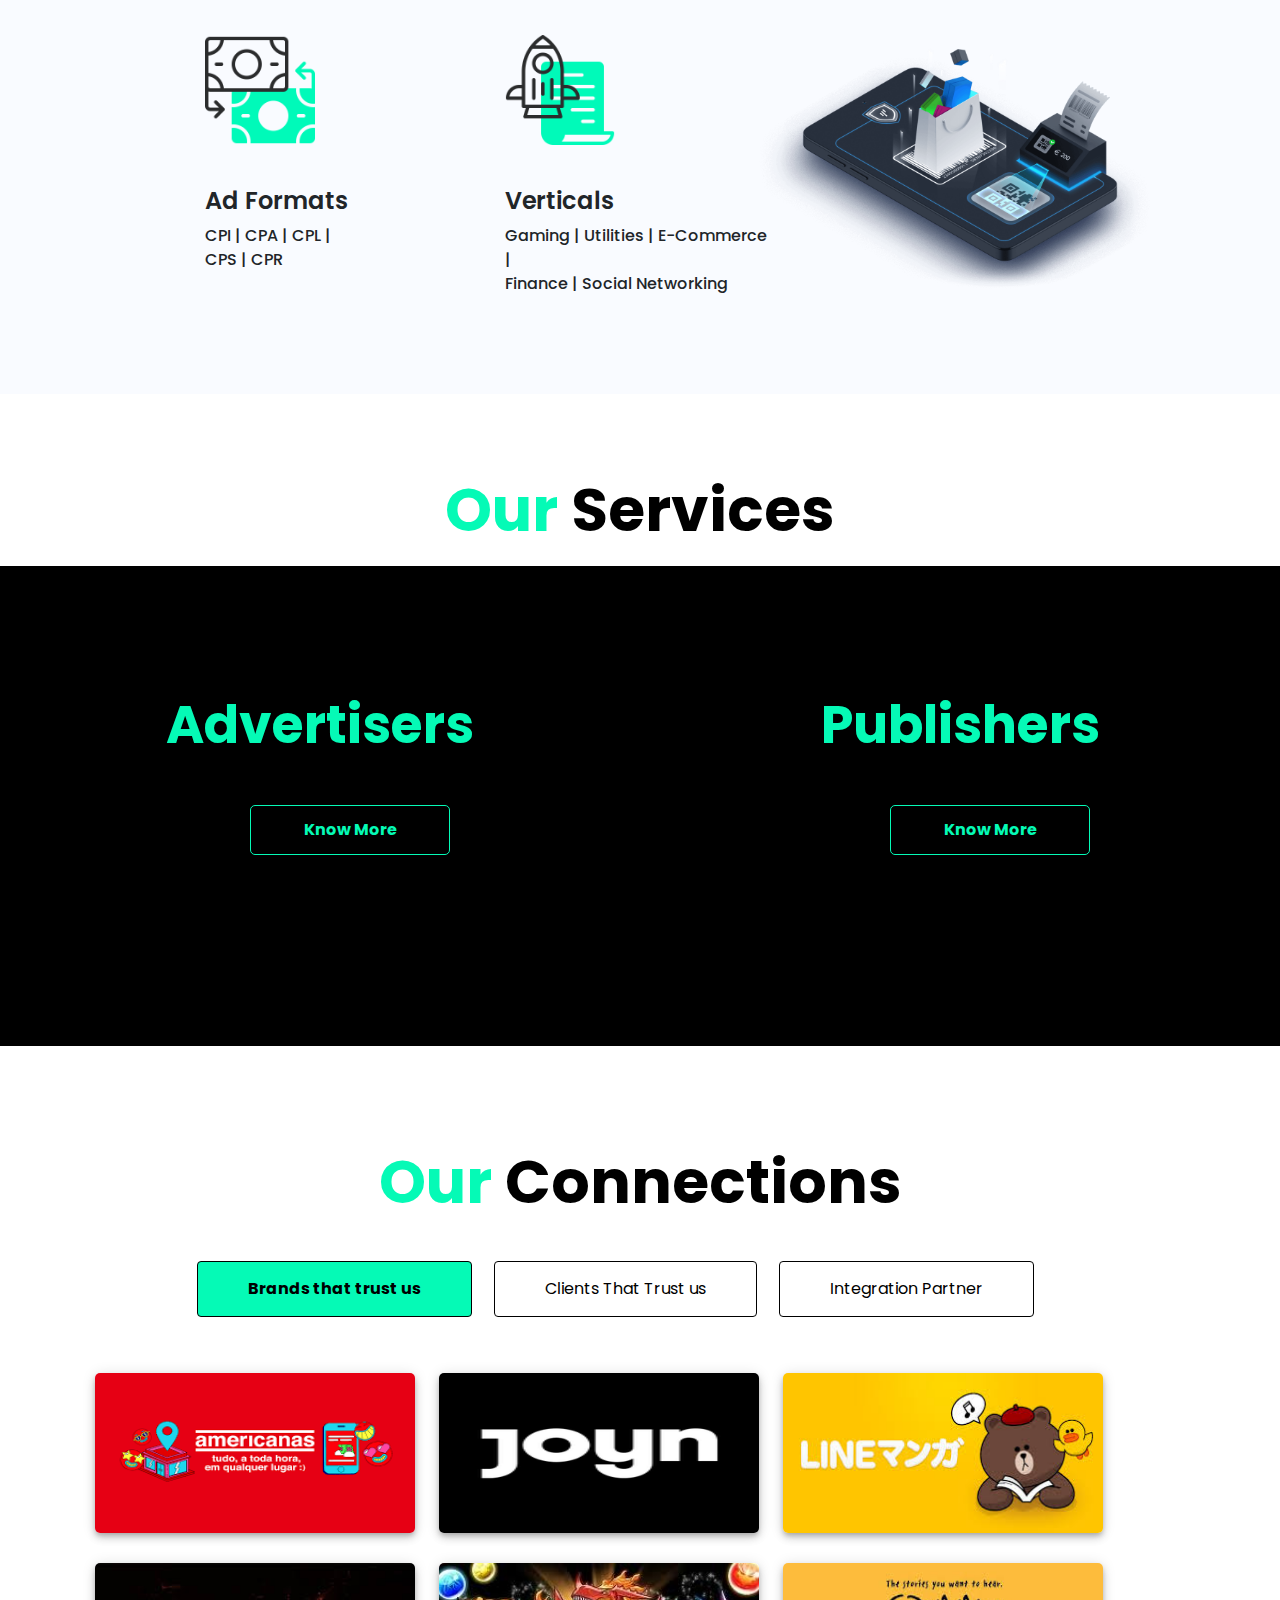
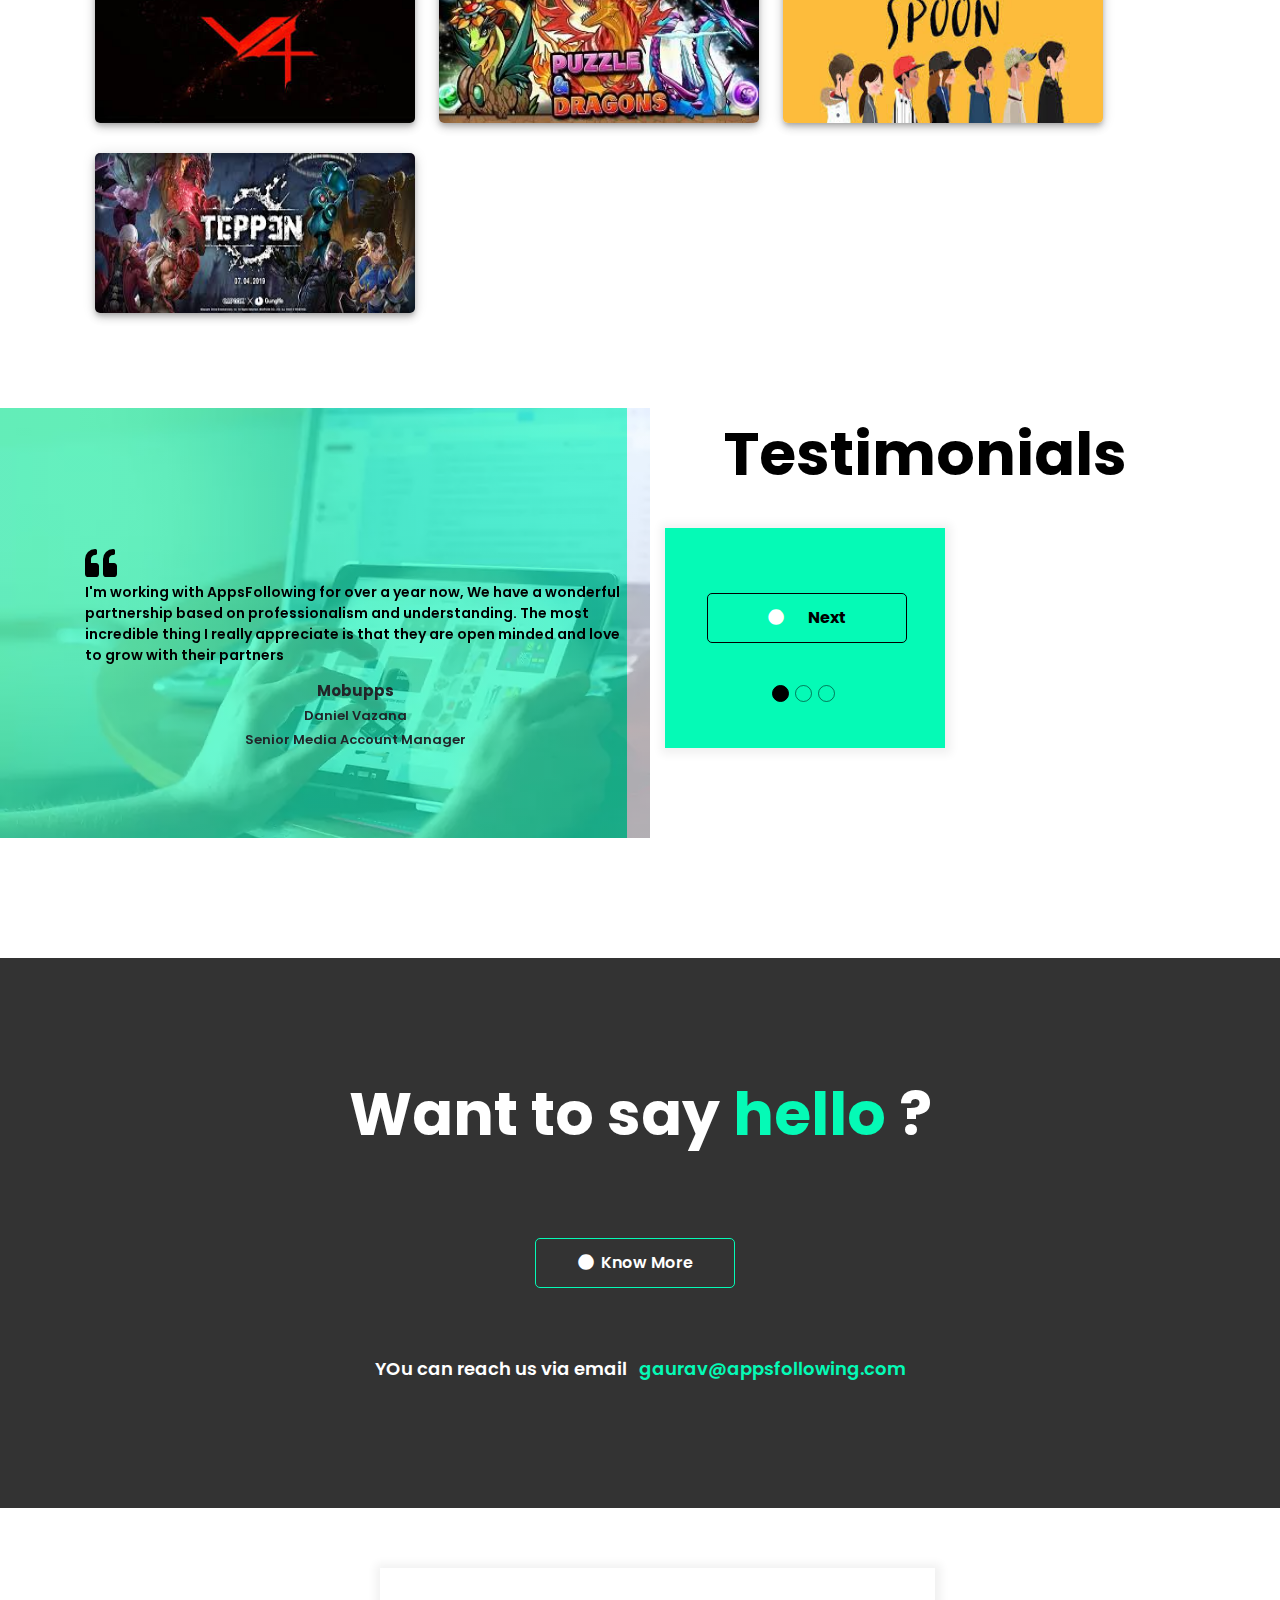
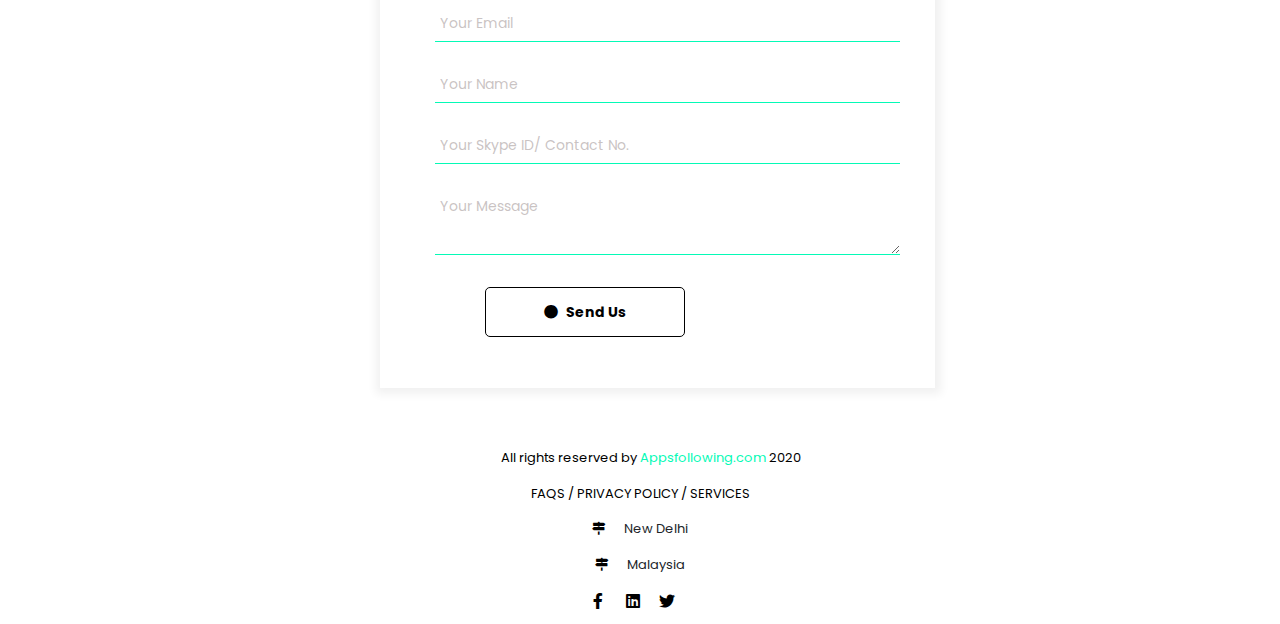
==== commit b59e69f0: "Add files via upload" ====
--- a/index.html
+++ b/index.html
@@ -58,14 +58,14 @@
 				<div class="banner_text">
 					<h1>We Do Mobile <span style="color: #000 !important; margin-left: 10px;">Advertisement </span></h1>
 					<a href="#whoweare"><button class="button1"> <i class="fa fa-circle"></i> Know More</button></a>
-					<hr class="but1"/>
+					<!-- <hr class="but1"/> -->
 				</div>				
 			</div>
 		</section>
 
 		<!-- Banner Section End -->
 
-		<hr class="sec-div"/>
+		<!-- <hr class="sec-div"/> -->
 
 		<!-- Who we are start -->
 
@@ -83,7 +83,7 @@
 									<div class="ico_img">
 										<img src="Assests/countries.png">
 									</div>
-									<hr class="but2"/>
+									<!-- <hr class="but2"/> -->
 									<h4>150+</h4>
 									<h6>Countries</h6>
 								</div>
@@ -91,7 +91,7 @@
 									<div class="ico_img">
 										<img src="Assests/connected-devices.png">
 									</div>
-									<hr class="but2"/>
+									<!-- <hr class="but2"/> -->
 									<h4>5Mn+</h4>
 									<h6>Connected Devices</h6>
 								</div>
@@ -99,7 +99,7 @@
 									<div class="ico_img">
 										<img src="Assests/installs-delivered.png">
 									</div>
-									<hr class="but2"/>
+									<!-- <hr class="but2"/> -->
 									<h4>1Mn+</h4>
 									<h6>Installs Delivered</h6>
 								</div>
@@ -110,7 +110,7 @@
 
 		<!-- Who we are End -->
 
-		<hr class="sec-div" style="float: right; right: 0px" />
+		<!-- <hr class="sec-div" style="float: right; right: 0px" /> -->
 
 		<!-- Start Services Section ==================================== -->
 
@@ -152,7 +152,7 @@
 	
 		<!-- End section -->
 
-		<hr class="sec-div"/>
+		<!-- <hr class="sec-div"/> -->
 
 		<!-- Workflow Start -->
 
@@ -169,7 +169,7 @@
 							<h2>Advertisers</h2>
 							<div class="pitch">
 								<a href="#casestudy1"><button class="button1"> Know More</button></a>
-								<hr class="but1">
+								<!-- <hr class="but1"> -->
 							</div>
 						</div>
 						<div class="box_overlay">
@@ -188,7 +188,7 @@
 							<h2>Publishers</h2>
 							<div class="pitch">
 								<a href="#casestudy1"><button class="button1"> Know More</button></a>
-								<hr class="but1">
+								<!-- <hr class="but1"> -->
 							</div>
 						</div>
 						<div class="box_overlay">
@@ -236,7 +236,7 @@
 
 		<!-- Workflow End -->
 
-		<hr class="sec-div2" style="float: right; right: 0px" />
+		<!-- <hr class="sec-div2" style="float: right; right: 0px" /> -->
 
 
 		<!-- Gallery Start -->
@@ -438,8 +438,8 @@
  							  <span class="carousel-control-prev-icon"></span>
  							</a> -->
  							<a class="carousel-control-next" href="#demo" data-slide="next">
- 								<button class="button2"> <i class="fa fa-circle"></i> &nbsp; &nbsp; &nbsp; Next</button>
-								<hr class="but3"/>
+ 								<button class="button3"> <i class="fa fa-circle"></i> &nbsp; &nbsp; &nbsp; Next</button>
+								<!-- <hr class="but3"/> -->
  							</a>
 						</div>
 					</div>
@@ -455,7 +455,7 @@
 
 		<!-- Testimonial Ends  -->
 
-		<hr class="sec-div" style="float: right; right: 0px; margin-top: 90px;z-index: 1; position: relative;" />
+		<!-- <hr class="sec-div" style="float: right; right: 0px; margin-top: 90px;z-index: 1; position: relative;" /> -->
 
 		<!-- Case Studies Start  -->
 
@@ -466,7 +466,7 @@
 					<h1><span>Want to say </span>hello <span>?</span></h1>
 				</div>
 				<a href="#whoweare"><button class="button1"> <i class="fa fa-circle"></i> Know More</button></a>
-				<hr class="but1"/>
+				<!-- <hr class="but1"/> -->
 
 				<h5>YOu can reach us via email  &nbsp; <span>gaurav@appsfollowing.com</span></h5>
 			</div>
@@ -482,7 +482,7 @@
                             <input type="text" class="input"  name="subject" placeholder="Your Skype ID/ Contact No." id="subject">
                             <textarea name="message" class="input" placeholder="Your Message" id="message"></textarea>
                             <button type="submit" class="button2" id="send"><i class="fa fa-circle"></i> Send Us</button>
-                            <hr class="but1">										
+                            <!-- <hr class="but1"> -->										
                         </form>
                     </div>
 				</div>
--- a/css/style.css
+++ b/css/style.css
@@ -292,7 +292,7 @@
 }
 
 .sec-heading {
-	margin-left: 120px;
+	text-align: center;
 	margin-top:20px;
 }
 
@@ -334,7 +334,7 @@
 }
 
 .whoweare_text h4{
-	margin-top: 80px;
+	/*margin-top: 80px;*/
 	font-size: 29px;
 	font-weight: 600;
 }
@@ -861,7 +861,7 @@
 }
 
 #testimonial_sec .sec-heading {
-	margin-left: 10px;
+	
 	margin-top:10px;
 }
 
@@ -881,7 +881,7 @@
 .carousel-indicators .active {
     opacity: 1;
     background-color: #000;
-    margin-bottom: 50px;
+    margin-bottom: 120px;
 }
 
 .carousel-control-next {
@@ -1176,6 +1176,20 @@
 	border-bottom: 1px solid #05fab6; 
 }
 
+.button3 {
+	margin-top: -110px;
+	width: 200px;
+	height: 50px;
+	border-radius: 5px;
+	background-color: none;
+	background: transparent;
+	vertical-align: middle;
+	color: #000;
+	border: 1px solid #000;
+	font-weight: 700;
+	margin-left: 30px;
+}
+
 .button2 {
 	margin-top: 10px;
 	width: 200px;
